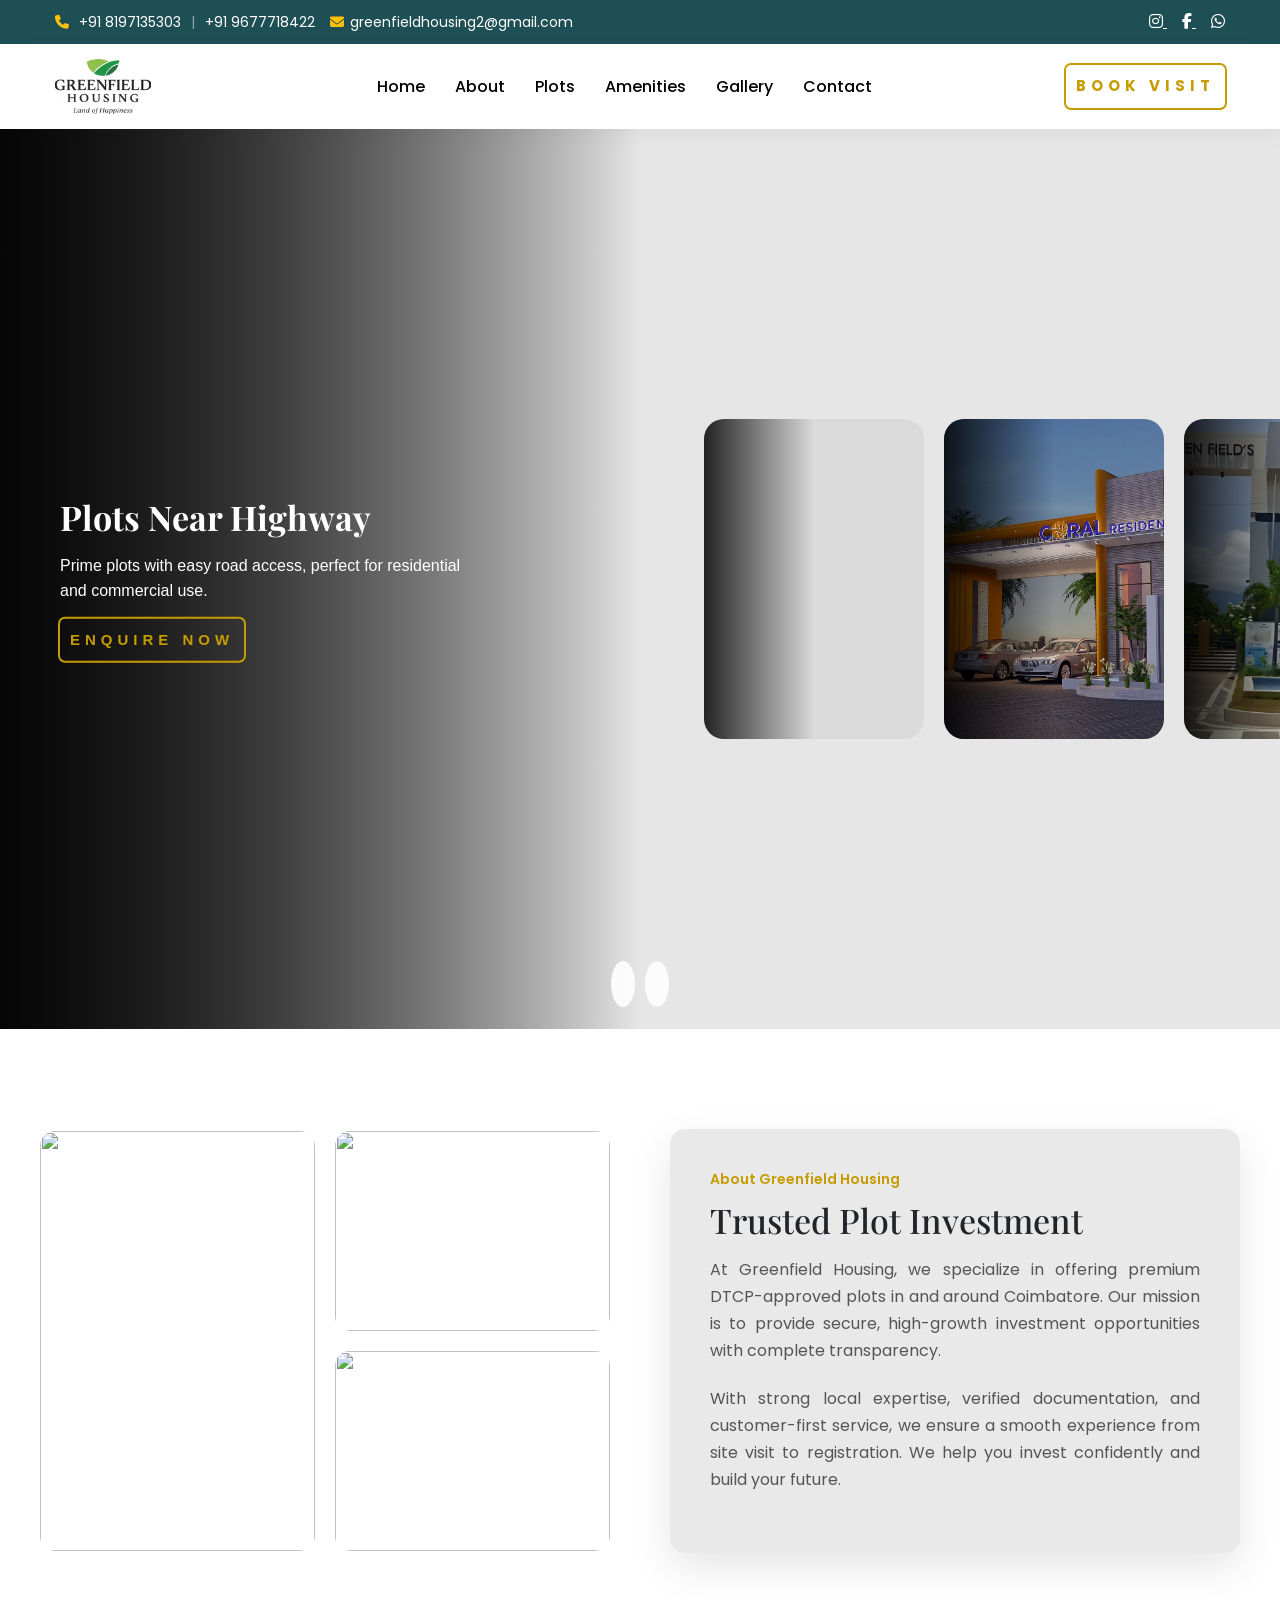
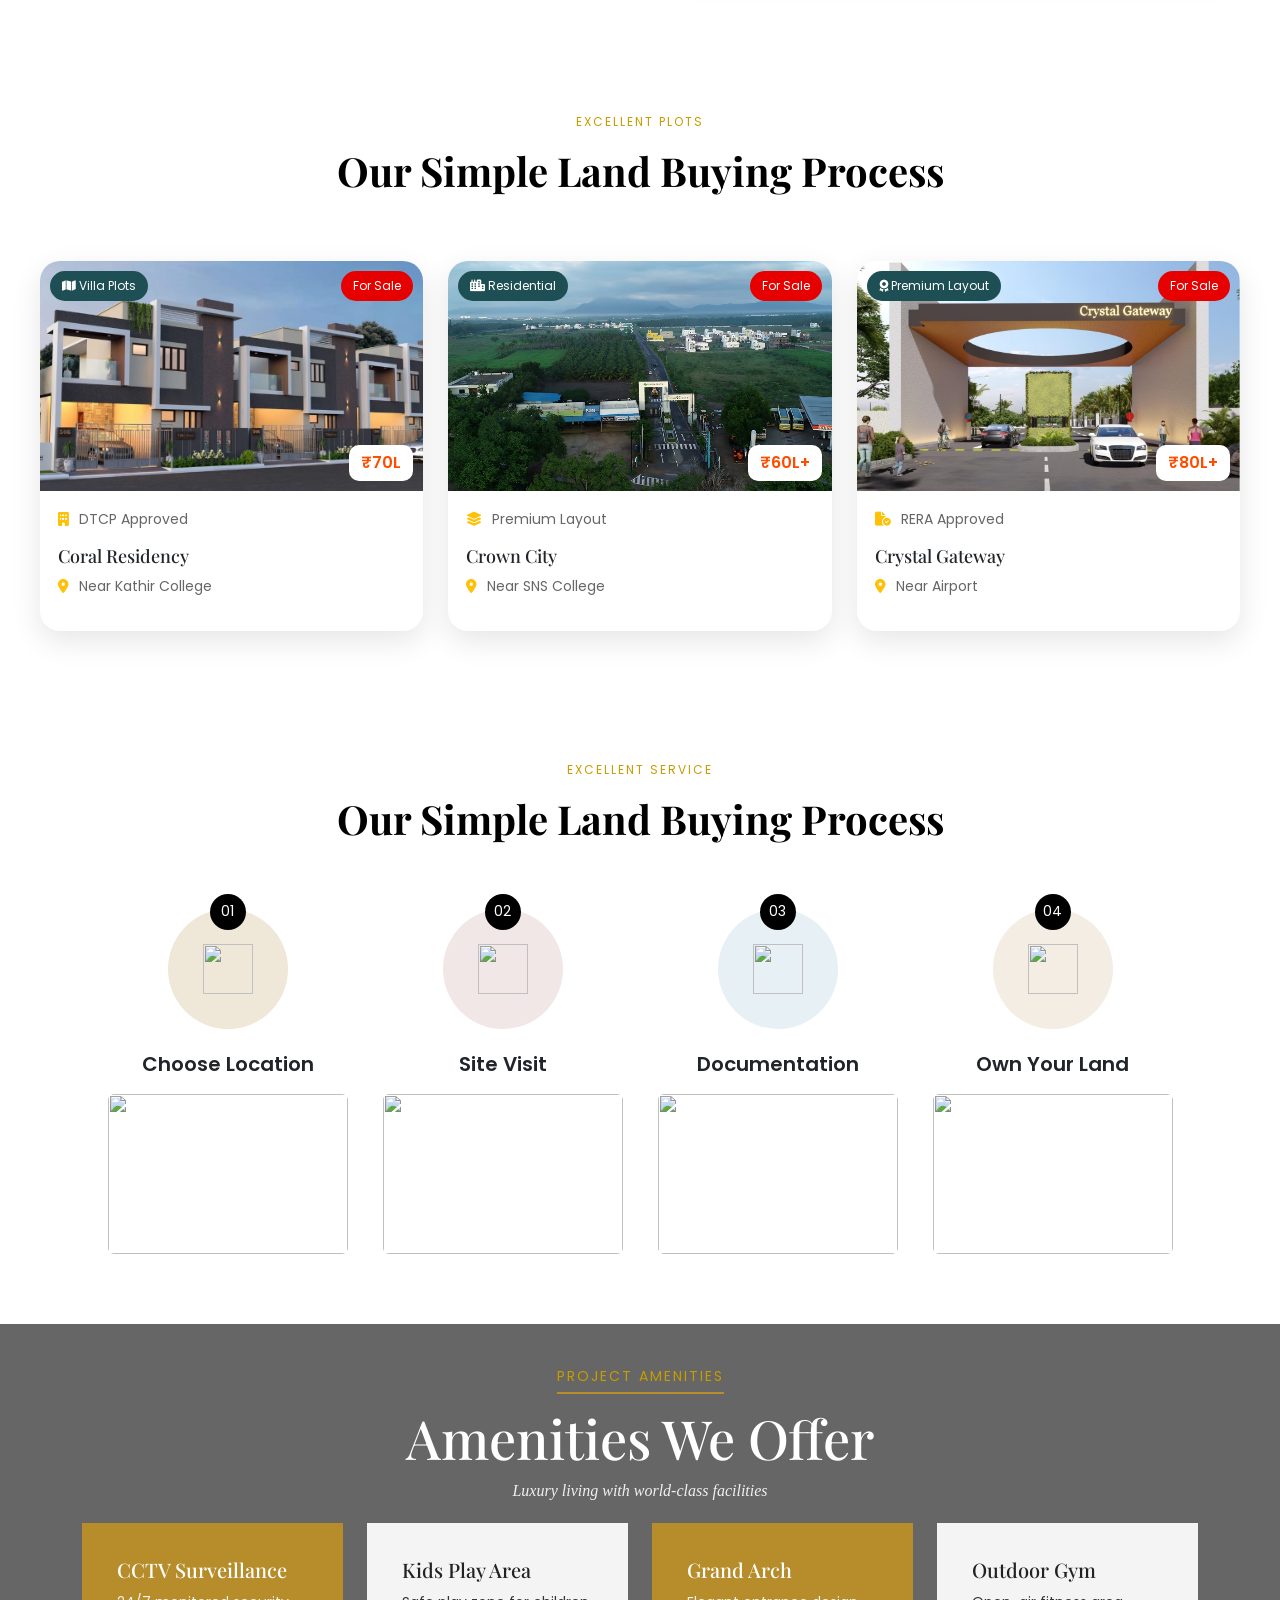
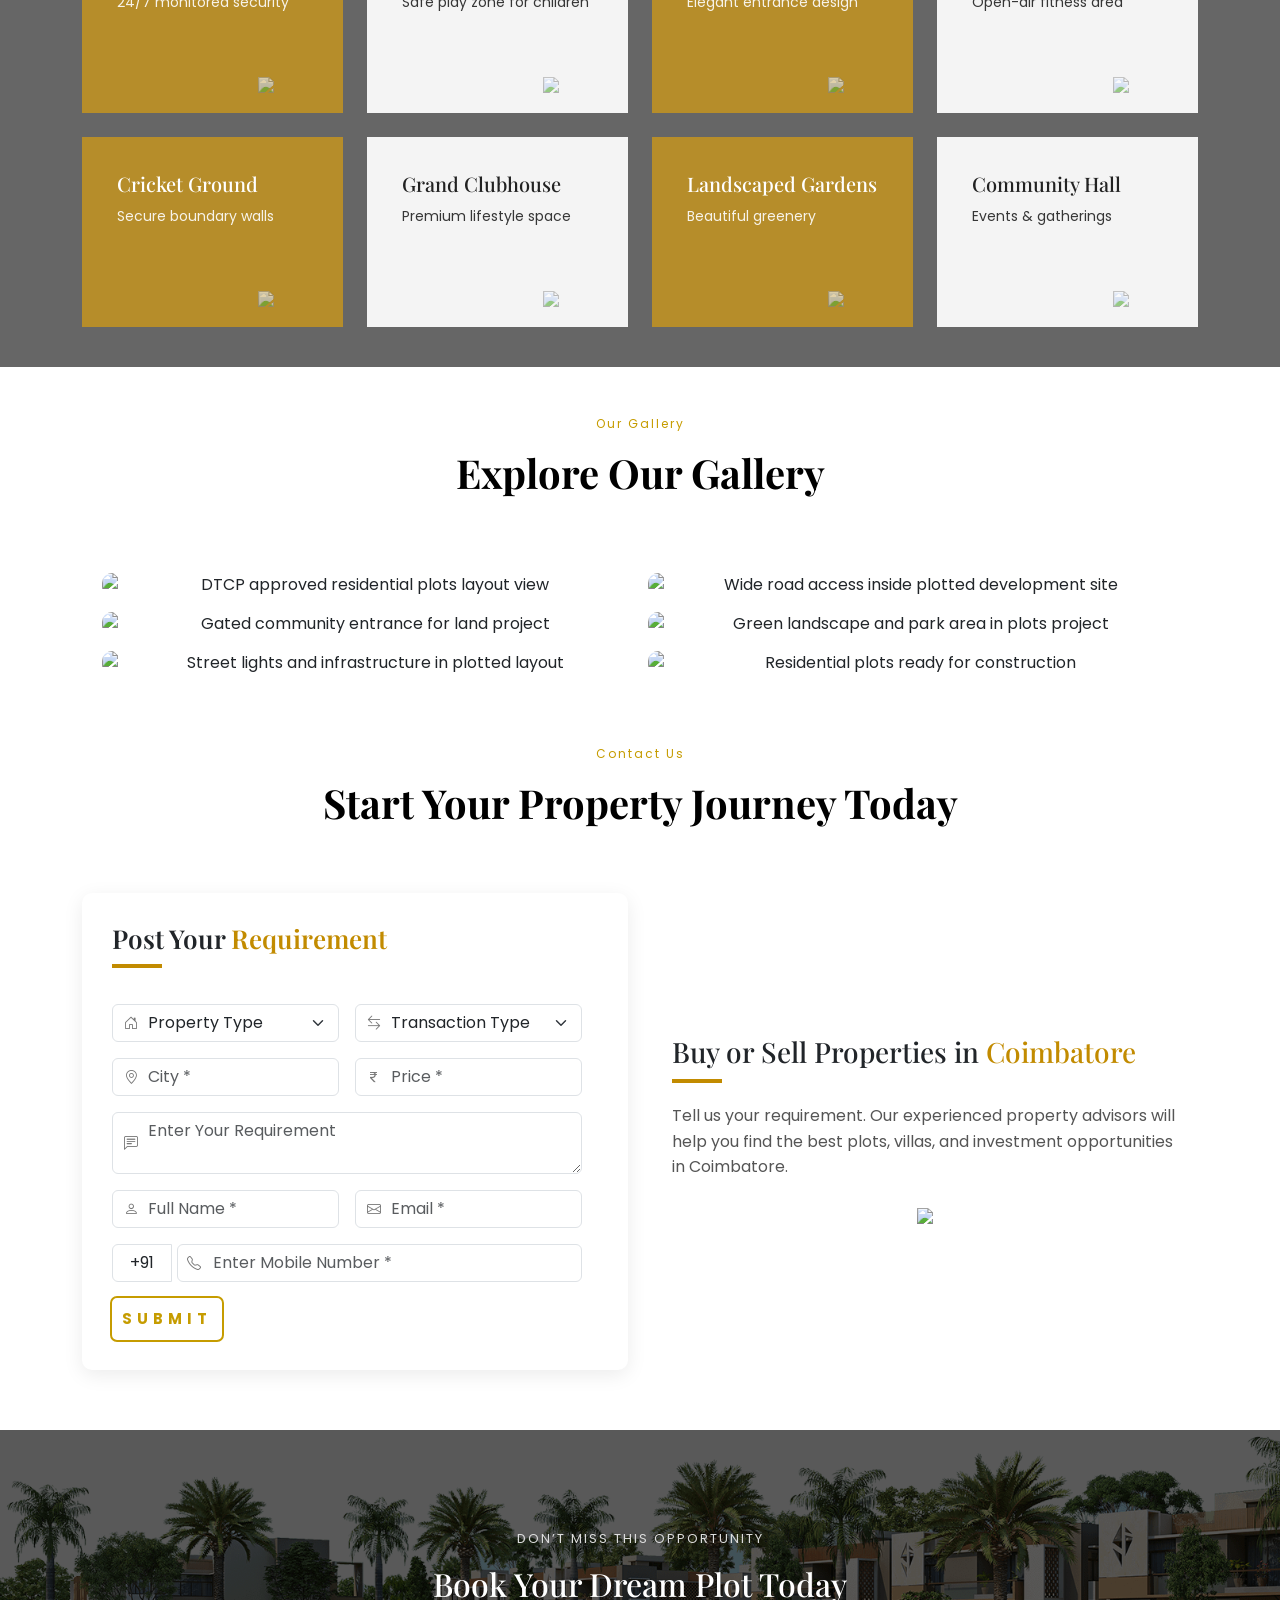
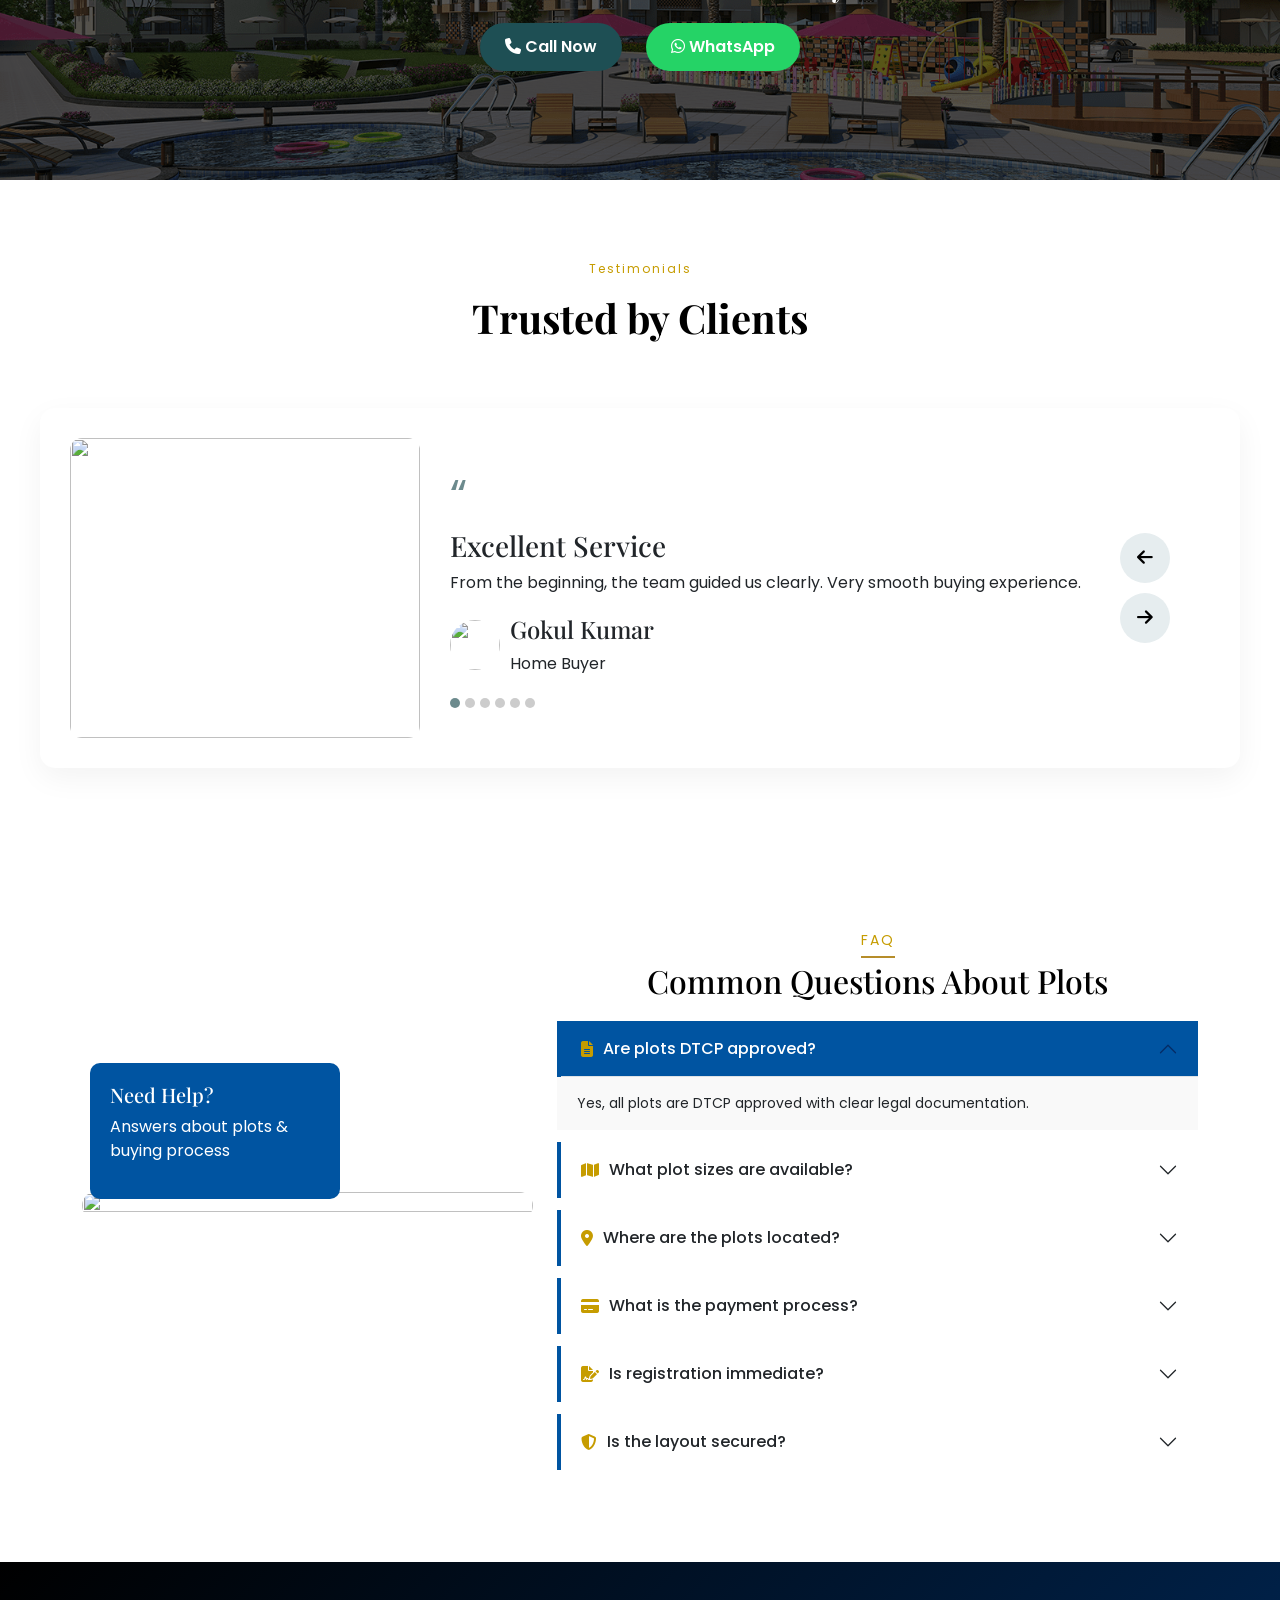
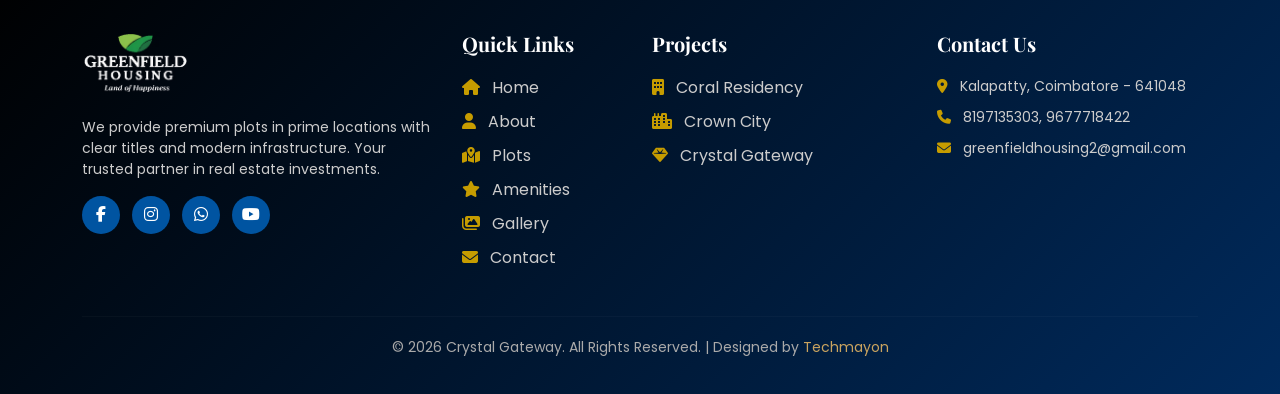
==== index.html @ adaa7636 "ss" ====
<!DOCTYPE html>
<html lang="en">
<head>
<meta charset="UTF-8">
<meta name="viewport" content="width=device-width, initial-scale=1.0">

<title>Greenfield Housing</title>

<!-- BOOTSTRAP -->
<link href="https://cdn.jsdelivr.net/npm/bootstrap@5.3.3/dist/css/bootstrap.min.css" rel="stylesheet">

<!-- FONT AWESOME -->
<link href="https://cdnjs.cloudflare.com/ajax/libs/font-awesome/6.5.0/css/all.min.css" rel="stylesheet">

<!-- GOOGLE FONTS -->
<link href="https://fonts.googleapis.com/css2?family=Poppins:wght@300;400;600&display=swap" rel="stylesheet">
<link href="https://fonts.googleapis.com/css2?family=Playfair+Display:wght@400;500;600;700&display=swap" rel="stylesheet">

<!-- OWL CAROUSEL -->
<link href="https://cdnjs.cloudflare.com/ajax/libs/OwlCarousel2/2.3.4/assets/owl.carousel.min.css" rel="stylesheet">
<link href="https://cdnjs.cloudflare.com/ajax/libs/OwlCarousel2/2.3.4/assets/owl.theme.default.min.css" rel="stylesheet">

<!-- AOS -->
<link href="https://cdnjs.cloudflare.com/ajax/libs/aos/2.3.4/aos.css" rel="stylesheet">

<link rel="stylesheet" href="css/style.css">
<link rel="stylesheet" href="https://cdn.jsdelivr.net/npm/bootstrap-icons@1.11.3/font/bootstrap-icons.css">


</head>

<body>
  <!-- PRELOADER -->
<div id="preloader">
  <div class="loader-wrapper">

    <div class="loader-logo">
      <span><img src="./images/logo-2.png"> </span>
    </div>

    <div class="loader-line"></div>

    <p class="loading-text">Loading Experience...</p>

  </div>
</div>

<!-- TOP BAR -->
<div class="top-bar">
  <div class="container">

    <div class="top-left">

      <!-- PHONE -->
      <div class="phone-group">
        <i class="fa fa-phone"></i>
        <a href="tel:+918197135303">+91 8197135303</a>
        <span class="divider">|</span>
        <a href="tel:+919677718422">+91 9677718422</a>
      </div>

      <!-- EMAIL -->
      <a href="mailto:greenfieldhousing2@gmail.com">
        <i class="fa fa-envelope"></i> greenfieldhousing2@gmail.com
      </a>

    </div>

    <div class="top-right">
      <a href="https://www.instagram.com/prasanthrealtorcbe" target="_blank">
        <i class="fab fa-instagram"></i>
      </a>

      <a href="https://www.facebook.com/share/1FKBu92VYJ/" target="_blank">
        <i class="fab fa-facebook-f"></i>
      </a>

 <a href="https://wa.me/918197135303?text=Hi%20Greenfield%20Housing,%20I%20am%20interested%20in%20your%20plots.%20Please%20share%20more%20details." target="_blank">
  <i class="fab fa-whatsapp"></i>
</a>
    </div>

  </div>
</div>

<!-- NAVBAR -->
<nav class="custom-navbar">
  <div class="nav-wrapper">

    <img src="./images/logo.png" class="logo">

    <ul class="nav-menu">
      <li><a href="#new">Home</a></li>
      <li><a href="#about">About</a></li>
      <li><a href="#plots">Plots</a></li>
      <li><a href="#amenities">Amenities</a></li>
      <li><a href="#gallery">Gallery</a></li>
      <li><a href="#contact">Contact</a></li>
    </ul>

    <a href="#" class="button" id="openForm">Book Visit</a>

    <div class="menu-toggle">
      <i class="fa fa-bars"></i>
    </div>

  </div>
</nav>

<!-- POPUP -->
<div class="popup-form" id="popupForm">

  <div class="form-box">

    <!-- CLOSE -->
    <span class="popup-close" id="popupClose">
      <i class="fa-solid fa-xmark"></i>
    </span>

    <h2>Book Site Visit</h2>

    <form id="visitForm">

      <!-- NAME -->
      <div class="input-group">
        <i class="fa-solid fa-user"></i>
        <input type="text" placeholder="Your Name" required>
      </div>

      <!-- PHONE -->
      <div class="input-group">
        <i class="fa-solid fa-phone"></i>
        <input type="tel" placeholder="Phone Number" required>
      </div>

      <!-- DATE -->
      <div class="input-group">
        <i class="fa-solid fa-calendar-days"></i>
        <input type="date" required>
      </div>

      <!-- PROPERTY -->
      <div class="input-group">
        <i class="fa-solid fa-house"></i>
        <select required>
          <option value="">Select Property</option>
          <option>Coral Residency</option>
          <option>Crown City</option>
          <option>Crystal Gateway</option>
        </select>
      </div>

      <!-- MESSAGE -->
      <div class="input-group">
        <i class="fa-solid fa-message"></i>
        <textarea placeholder="Message"></textarea>
      </div>

      <button type="submit">Submit</button>

    </form>

  </div>

</div>





    <div id="new">

        <div class="plot-main">
          <ul class="plot-slider">
        
            <li class="plot-item" style="background-image: url('https://img.freepik.com/free-photo/aerial-view-rural-landscape-crops-field_23-2148346099.jpg?t=st=1774430512~exp=1774434112~hmac=799fd93ecb0332b1b24bc41453e8ab217762493e308951813b8cb13ea31f80ba&w=2000')">
              <div class="plot-content">
                <h2 class="plot-title">Premium DTCP Approved Plots</h2>
                <p class="plot-desc">Invest in high-growth locations with clear titles and immediate registration.</p>
            <button class="button" onclick="openWhatsApp()">
  Book Site Visit
</button>              </div>
            </li>


        
            <li class="plot-item" style="background-image: url('https://static.wixstatic.com/media/60b717_e3458c6e980748a88ced46d2c367e603~mv2.jpg/v1/fill/w_1901,h_1043,al_c,q_90,usm_0.66_1.00_0.01,enc_avif,quality_auto/60b717_e3458c6e980748a88ced46d2c367e603~mv2.jpg')">
              <div class="plot-content">
                <h2 class="plot-title">Plots Near Highway</h2>
                <p class="plot-desc">Prime plots with easy road access, perfect for residential and commercial use.</p>
                <button class="button" onclick="openWhatsApp()">Enquire Now</button>
              </div>
            </li>
        
            <li class="plot-item" style="background-image: url('https://img.freepik.com/premium-photo/public-thai-forest-temple_33745-719.jpg?w=2000')">
              <div class="plot-content">
                <h2 class="plot-title">Gated Community Layout</h2>
                <p class="plot-desc">Secure plots with street lights, drainage, and wide roads.</p>
                <button class="button" onclick="openWhatsApp()">View Details</button>
              </div>
            </li>
        
            <li class="plot-item" style="background-image: url('./images/coral.avif')">
              <div class="plot-content">
                <h2 class="plot-title">Affordable EMI Options</h2>
                <p class="plot-desc">Own your land with flexible EMI plans starting from ₹4999/month.</p>
                <button class="button" onclick="openWhatsApp()">Get Offer</button>
              </div>
            </li>
        
        
            <li class="plot-item" style="background-image: url('./images/image-Picsart-AiImageEnhancer.jpeg')">
              <div class="plot-content">
                <h2 class="plot-title">Affordable EMI Options</h2>
                <p class="plot-desc">Own your land with flexible EMI plans starting from ₹4999/month.</p>
                <button class="button" onclick="openWhatsApp()">Get Offer</button>
              </div>
            </li>
        
        
        
          </ul>
        
          <div class="plot-nav">
            <ion-icon class="plot-btn-nav prev" name="arrow-back-outline"></ion-icon>
            <ion-icon class="plot-btn-nav next" name="arrow-forward-outline"></ion-icon>
          </div>
        </div>
    </div>

<section class="about-section" id="about">

  <div class="about-container">

    <!-- LEFT SIDE -->
    <div class="about-images" data-aos="fade-down">

      <img class="img-big" src="https://img.freepik.com/premium-photo/land-sale-realtors-hands-with-contract_1106493-282776.jpg" loading="lazy">

      <img class="img-small" src="https://img.freepik.com/premium-photo/modern-home-exterior-with-wooden-architecture-surrounded-by-nature-growth-generated-by-artificial-intelligence_188544-96646.jpg" loading="lazy" data-aos="zoom-in" data-aos-delay="200">

      <img class="img-small" src="https://img.freepik.com/premium-photo/land-sale-realtors-hands-with-contract_1106493-282720.jpg" loading="lazy" data-aos="zoom-in" data-aos-delay="400">



    </div>

    <!-- RIGHT SIDE -->
    <div class="about-content" data-aos="fade-up">

      <div class="content-box">

        <div class="small" data-aos="fade-up">About Greenfield Housing</div>

        <h2 data-aos="fade-up" data-aos-delay="200">
          Trusted Plot Investment
        </h2>
        <p>
          At Greenfield Housing, we specialize in offering premium DTCP-approved plots in and around Coimbatore. 
          Our mission is to provide secure, high-growth investment opportunities with complete transparency.
        </p>

        <p>
          With strong local expertise, verified documentation, and customer-first service, we ensure a smooth 
          experience from site visit to registration. We help you invest confidently and build your future.
        </p>


      </div>

    </div>

  </div>

</section>

<section class="property-section" id="plots">
  <div class="small-title text-center" data-aos="fade-down">
    EXCELLENT PLOTS
  </div>

  <div class="main-title text-center" data-aos="zoom-in">
    Our Simple Land Buying Process
  </div>

  <div class="property-container">

    <!-- CARD 1 -->
    <div class="property-card"
         data-aos="zoom-in-up"
         data-aos-delay="100"
         data-title="Coral Residency"
         data-location="Kalapatty"
         data-image="./images/villa.jpeg"
         data-project="DTCP Approved">

      <div class="property-img">
        <img src="./images/villa.jpeg" loading="lazy">
        <span class="tag left"><i class="fa-solid fa-map"></i> Villa Plots</span>
        <span class="tag right">For Sale</span>
        <div class="price">₹70L</div>
      </div>

      <div class="property-content">
        <p><i class="fa-solid fa-building"></i> DTCP Approved</p>
        <h3>Coral Residency</h3>
        <p><i class="fa-solid fa-location-dot"></i> Near Kathir College</p>
      </div>
    </div>

    <!-- CARD 2 -->
    <div class="property-card"
         data-aos="flip-down"
         data-aos-delay="200"
         data-title="Crown City"
         data-location="Sathy Road"
         data-image="./images/crown.jpeg"
         data-project="Premium Layout">

      <div class="property-img">
        <img src="./images/crown.jpeg" loading="lazy">
        <span class="tag left"><i class="fa-solid fa-city"></i> Residential</span>
        <span class="tag right">For Sale</span>
        <div class="price">₹60L+</div>
      </div>

      <div class="property-content">
        <p><i class="fa-solid fa-layer-group"></i> Premium Layout</p>
        <h3>Crown City</h3>
        <p><i class="fa-solid fa-location-dot"></i> Near SNS College</p>
      </div>
    </div>

    <!-- CARD 3 -->
    <div class="property-card"
         data-aos="zoom-up"
         data-aos-delay="300"
         data-title="Crystal Gateway"
         data-location="Sulur"
         data-image="./images/crystal.jpg"
         data-project="RERA Approved">

      <div class="property-img">
        <img src="./images/crystal.jpg" loading="lazy">
        <span class="tag left"><i class="fa-solid fa-award"></i> Premium Layout</span>
        <span class="tag right">For Sale</span>
        <div class="price">₹80L+</div>
      </div>

      <div class="property-content">
        <p><i class="fa-solid fa-file-circle-check"></i> RERA Approved</p>
        <h3>Crystal Gateway</h3>
        <p><i class="fa-solid fa-location-dot"></i> Near Airport</p>
      </div>
    </div>

  </div>
</section>

<!-- MODAL -->
<div class="modal" id="modal">
  <div class="modal-box">

    <span class="close">✖</span>

    <div class="modal-img">
      <img id="modalImage">
    </div>

    <div class="modal-content">
      <h3 id="modalTitle"></h3>
      <p class="modal-project" id="modalProject"></p>
      <p class="modal-location" id="modalLocation"></p>

      <div class="details-grid">
        <div class="detail-box"><i class="fa-solid fa-file-circle-check"></i> Approved</div>
        <div class="detail-box"><i class="fa-solid fa-shield-halved"></i> Clear Title</div>
        <div class="detail-box"><i class="fa-solid fa-road"></i> Road Access</div>
        <div class="detail-box"><i class="fa-solid fa-building-columns"></i> Loan Available</div>
      </div>

      <button class="enquiry-btn">
        <i class="fa-brands fa-whatsapp"></i> Enquire on WhatsApp
      </button>
    </div>

  </div>
</div>
<section class="process-section" id="process">

  <div class="small-title" data-aos="fade-down">
    EXCELLENT SERVICE
  </div>

  <div class="main-title" data-aos="zoom-in">
    Our Simple Land Buying Process
  </div>

  <div class="process-container">

    <!-- 1 -->
    <div class="process-item" data-aos="zoom-in" >
      <div class="step-number">01</div>
      <div class="icon-circle bg1">
        <img src="https://cdn-icons-png.freepik.com/256/12557/12557258.png" loading="lazy">
      </div>
      <div class="process-title">Choose Location</div>
      <div class="process-img">
        <img src="https://img.freepik.com/premium-photo/land-aerial-view_972667-20578.jpg" loading="lazy">
      </div>
    </div>

    <!-- 2 -->
    <div class="process-item" data-aos="flip-up">
      <div class="step-number">02</div>
      <div class="icon-circle bg2">
        <img src="https://cdn-icons-png.freepik.com/256/18321/18321264.png" loading="lazy">
      </div>
      <div class="process-title">Site Visit</div>
      <div class="process-img">
        <img src="https://img.freepik.com/premium-photo/landscape-architect-presenting-detailed-design-plan-clients_661047-33556.jpg" loading="lazy">
      </div>
    </div>

    <!-- 3 -->
    <div class="process-item" data-aos="zoom-up" >
      <div class="step-number">03</div>
      <div class="icon-circle bg3">
        <img src="https://cdn-icons-png.freepik.com/256/17869/17869308.png" loading="lazy">
      </div>
      <div class="process-title">Documentation</div>
      <div class="process-img">
        <img src="https://img.freepik.com/premium-photo/real-estate-agent-client-reviewing-signing-property-contract-together-with-miniature-house-model-documents-spread-out-desk-office-with-large-windows_1206300-2724.jpg" loading="lazy">
      </div>
    </div>

    <!-- 4 -->
    <div class="process-item" data-aos="flip-down" >
      <div class="step-number">04</div>
      <div class="icon-circle bg4">
        <img src="https://cdn-icons-png.freepik.com/256/12746/12746264.png" loading="lazy">
      </div>
      <div class="process-title">Own Your Land</div>
      <div class="process-img">
        <img src="https://img.freepik.com/premium-photo/family-is-sitting-grass-with-bowl-dirt_979520-96243.jpg" loading="lazy">
      </div>
    </div>

  </div>

</section>

<section class="amenities-section" id="amenities">

  <div class="container">

    <!-- CENTER TITLE -->
    <div class="section-title" data-aos="fade-up">
      <span>PROJECT AMENITIES</span>
      <h1 data-aos="fade-down">Amenities We Offer</h1>
      <p data-aos="fade-up">Luxury living with world-class facilities</p>
    </div>

    <!-- AMENITIES GRID -->
    <div class="row g-4">

      <!-- 1 -->
      <div class="col-lg-3 col-md-4 col-sm-6" data-aos="fade-up">
        <div class="amenity-card gold">
          <h5>CCTV Surveillance</h5>
          <p>24/7 monitored security</p>
          <img src="https://cdn-icons-png.freepik.com/256/5897/5897104.png" class="icon" loading="lazy">
        </div>
      </div>

      <!-- 2 -->
      <div class="col-lg-3 col-md-4 col-sm-6" data-aos="fade-down">
        <div class="amenity-card light">
          <h5>Kids Play Area</h5>
          <p>Safe play zone for children</p>
          <img src="https://cdn-icons-png.freepik.com/256/16859/16859981.png" class="icon" loading="lazy">
        </div>
      </div>

      <!-- 3 -->
      <div class="col-lg-3 col-md-4 col-sm-6" data-aos="fade-up">
        <div class="amenity-card gold">
          <h5>Grand Arch</h5>
          <p>Elegant entrance design</p>
          <img src="https://cdn-icons-png.freepik.com/256/18030/18030851.png" class="icon" loading="lazy">
        </div>
      </div>

      <!-- 4 -->
      <div class="col-lg-3 col-md-4 col-sm-6" data-aos="fade-down">
        <div class="amenity-card light">
          <h5>Outdoor Gym</h5>
          <p>Open-air fitness area</p>
          <img src="https://cdn-icons-png.freepik.com/256/7118/7118154.png" class="icon" loading="lazy">
        </div>
      </div>

      <!-- 5 -->
      <div class="col-lg-3 col-md-4 col-sm-6" data-aos="fade-up">
        <div class="amenity-card gold">
          <h5>Cricket Ground</h5>
          <p>Secure boundary walls</p>
          <img src="https://cdn-icons-png.freepik.com/256/17559/17559322.png" class="icon" loading="lazy">
        </div>
      </div>

      <!-- 6 -->
      <div class="col-lg-3 col-md-4 col-sm-6" data-aos="fade-down">
        <div class="amenity-card light">
          <h5>Grand Clubhouse</h5>
          <p>Premium lifestyle space</p>
          <img src="https://cdn-icons-png.freepik.com/256/3715/3715622.png" class="icon" loading="lazy">
        </div>
      </div>

      <!-- 7 -->
      <div class="col-lg-3 col-md-4 col-sm-6" data-aos="fade-up">
        <div class="amenity-card gold">
          <h5>Landscaped Gardens</h5>
          <p>Beautiful greenery</p>
          <img src="https://cdn-icons-png.freepik.com/256/4128/4128114.png" class="icon" loading="lazy">
        </div>
      </div>

      <!-- 8 -->
      <div class="col-lg-3 col-md-4 col-sm-6" data-aos="fade-down">
        <div class="amenity-card light">
          <h5>Community Hall</h5>
          <p>Events & gatherings</p>
          <img src="https://cdn-icons-png.freepik.com/256/8904/8904640.png" class="icon" loading="lazy">
        </div>
      </div>

    </div>

  </div>
</section>

<div class="container" id="gallery">

  <!-- CENTER TITLE -->
  <div class="small-title text-center mt-5" data-aos="fade-down">
    Our Gallery
  </div>

  <div class="main-title text-center" data-aos="zoom-in">
    Explore Our Gallery
  </div>

  <section class="gallery">

    <div class="gallery-grid">

      <div class="gallery-item" data-aos="zoom-in">
        <img src="https://www.greenfieldcrystalgateway.com/img/gallery/2.jpg"
             loading="lazy"
             alt="DTCP approved residential plots layout view"
             title="Residential Plot Layout">
      </div>

      <div class="gallery-item" data-aos="flip-up">
        <img src="https://www.greenfieldcrystalgateway.com/img/gallery/3.jpg"
             loading="lazy"
             alt="Wide road access inside plotted development site"
             title="Internal Roads">
      </div>

      <div class="gallery-item" data-aos="zoom-in">
        <img src="https://www.greenfieldcrystalgateway.com/img/gallery/4.jpg"
             loading="lazy"
             alt="Gated community entrance for land project"
             title="Main Entrance">
      </div>

      <div class="gallery-item" data-aos="flip-down">
        <img src="https://www.greenfieldcrystalgateway.com/img/gallery/5.jpg"
             loading="lazy"
             alt="Green landscape and park area in plots project"
             title="Park Area">
      </div>

      <div class="gallery-item" data-aos="zoom-in">
        <img src="https://www.greenfieldcrystalgateway.com/img/gallery/6.jpg"
             loading="lazy"
             alt="Street lights and infrastructure in plotted layout"
             title="Street Lights">
      </div>

      <div class="gallery-item" data-aos="flip-down">
        <img src="https://www.greenfieldcrystalgateway.com/img/gallery/7.jpg"
             loading="lazy"
             alt="Residential plots ready for construction"
             title="Ready Plots">
      </div>

    </div>

  </section>

</div>

<section class="req-section" id="myForm">
<div class="container" id="contact">
  
  <div class="small-title text-center" data-aos="fade-down">
    Contact Us
  </div>

  <div class="main-title text-center" data-aos="zoom-in">
    Start Your Property Journey Today
  </div>

  <div class="row g-4 align-items-center">

    <!-- LEFT FORM -->
    <div class="col-lg-6" data-aos="zoom-in">
      <div class="req-form">

        <h2 class="req-title" data-aos="fade-up">
          Post Your <span>Requirement</span>
        </h2>

        <div class="req-line" data-aos="zoom-in"></div>

        <form id="reqForm" action="https://formsubmit.co/abianu632@gmail.com" method="POST" onsubmit="showSuccess()">

          <input type="hidden" name="_subject" value="New Property Requirement!">
          <input type="hidden" name="_captcha" value="false">
          <input type="hidden" name="_next" value="thankyou.html">

          <div class="row g-3">
<div class="row g-3">

  <!-- Property Type -->
  <div class="col-md-6">
    <div class="pd-input-box">
      <i class="pd-icon bi bi-house-door"></i>
      <select name="property_type" class="form-select pd-input">
        <option>Property Type</option>
        <option>Apartment</option>
        <option>Villa</option>
        <option>Plot</option>
      </select>
    </div>
  </div>

  <!-- Transaction -->
  <div class="col-md-6">
    <div class="pd-input-box">
      <i class="pd-icon bi bi-arrow-left-right"></i>
      <select name="transaction_type" class="form-select pd-input">
        <option>Transaction Type</option>
        <option>Buy</option>
        <option>Rent</option>
      </select>
    </div>
  </div>

  <!-- City -->
  <div class="col-md-6">
    <div class="pd-input-box">
      <i class="pd-icon bi bi-geo-alt"></i>
      <input type="text" name="city" class="form-control pd-input" placeholder="City *" required>
    </div>
  </div>

  <!-- Price -->
  <div class="col-md-6">
    <div class="pd-input-box">
      <i class="pd-icon bi bi-currency-rupee"></i>
      <input type="text" name="price" class="form-control pd-input" placeholder="Price *">
    </div>
  </div>

  <!-- Requirement -->
  <div class="col-12">
    <div class="pd-input-box">
      <i class="pd-icon bi bi-chat-left-text"></i>
      <textarea name="requirement" class="form-control pd-input" placeholder="Enter Your Requirement"></textarea>
    </div>
  </div>

  <!-- Name -->
  <div class="col-md-6">
    <div class="pd-input-box">
      <i class="pd-icon bi bi-person"></i>
      <input type="text" name="name" class="form-control pd-input" placeholder="Full Name *" required>
    </div>
  </div>

  <!-- Email -->
  <div class="col-md-6">
    <div class="pd-input-box">
      <i class="pd-icon bi bi-envelope"></i>
      <input type="email" name="email" class="form-control pd-input" placeholder="Email *" required>
    </div>
  </div>

  <!-- Mobile -->
  <div class="col-12">
    <div class="pd-mobile-box d-flex">

      <div class="form-control text-center pd-code">+91</div>

      <div class="pd-input-box w-100">
        <i class="pd-icon bi bi-telephone"></i>
        <input 
          type="tel" 
          name="mobile" 
          class="form-control pd-input" 
          placeholder="Enter Mobile Number *" 
          required
        >
      </div>

    </div>
  </div>

</div>


            <div class="col-12" data-aos="zoom-in">
              <button type="submit" class="button">
               Submit
              </button>
            </div>

          </div>
        </form>

      </div>
    </div>

    <!-- RIGHT CONTENT -->
    <div class="col-lg-6" data-aos="zoom-up">
      <div class="req-info">

        <h2 data-aos="fade-up">
          Buy or Sell Properties in <span>Coimbatore</span>
        </h2>

        <div class="req-line" data-aos="zoom-in"></div>

        <p data-aos="fade-up">
          Tell us your requirement. Our experienced property advisors will help you find 
          the best plots, villas, and investment opportunities in Coimbatore.
        </p>

        <div class="req-img text-center mt-4" data-aos="zoom-in">
          <img src="https://kingarchitect.dexignzone.com/react/demo/static/media/about.24c38060.png">
        </div>

      </div>
    </div>

  </div>

</div>
</section>


<section class="cta-section">

  <div class="cta-overlay"></div>

  <div class="cta-content" data-aos="zoom-in">

    <p data-aos="fade-down">DON’T MISS THIS OPPORTUNITY</p>

    <h2 data-aos="zoom-in-up">Book Your Dream Plot Today</h2>

    <!-- CALL -->
    <a href="tel:8197135303" class="cta-btn btn-call" data-aos="flip-up">
      <i class="fas fa-phone"></i> Call Now
    </a>

    <!-- WHATSAPP -->
    <a href="https://wa.me/918197135303" target="_blank" class="cta-btn btn-whatsapp" data-aos="flip-down">
      <i class="fab fa-whatsapp"></i> WhatsApp
    </a>

  </div>

</section>


<section class="testimonial-section">

  <div class="small-title text-center" data-aos="fade-down">
    Testimonials
  </div>

  <div class="main-title text-center" data-aos="zoom-in">
    Trusted by Clients
  </div>
  
  <div class="testimonial-card" data-aos="zoom-in">

    <!-- IMAGE -->
    <div class="testimonial-img" data-aos="zoom-in">
      <img id="testimonialImage">
    </div>

    <!-- CONTENT -->
    <div class="testimonial-content">

      <span class="quote" data-aos="fade-up">“</span>

      <h3 id="testimonialTitle" data-aos="fade-up"></h3>

      <p id="testimonialText" data-aos="fade-up"></p>

      <div class="user" data-aos="zoom-in">
        <img id="userImage">
        <div>
          <h4 id="userName"></h4>
          <span id="userRole"></span>
        </div>
      </div>

      <div class="dots" id="dots" data-aos="fade-up"></div>

    </div>

    <!-- ARROWS -->
    <div class="arrows" data-aos="zoom-in">
      <button onclick="prevSlide()" class="arrow-btn">
        <i class="fas fa-arrow-left"></i>
      </button>
      <button onclick="nextSlide()" class="arrow-btn">
        <i class="fas fa-arrow-right"></i>
      </button>
    </div>

  </div>

</section>
<section class="faq-section">
<div class="container">
<div class="row g-4 align-items-center">

<!-- LEFT IMAGE -->
<div class="col-lg-5 position-relative" data-aos="zoom-in">
  <div class="faq-image">
    <img src="https://www.greenfieldcrystalgateway.com/img/team/7.jpg" loading="lazy">

    <div class="faq-overlay" data-aos="fade-up">
      <h5>Need Help?</h5>
      <p>Answers about plots & buying process</p>
    </div>
  </div>
</div>

<!-- RIGHT FAQ -->
<div class="col-lg-7">

  <div class="section-title" data-aos="fade-down">
    <span>FAQ</span>
    <h2 style="color: black; margin-top: 10px;" data-aos="zoom-in">
      Common Questions About Plots
    </h2>
  </div>

  <div class="accordion" id="faqAccordion">

    <!-- 1 -->
    <div class="accordion-item" data-aos="fade-up">
      <button class="accordion-button" data-bs-toggle="collapse" data-bs-target="#faq1">
        <i class="fas fa-file-alt"></i> Are plots DTCP approved?
      </button>
      <div id="faq1" class="accordion-collapse collapse show" data-bs-parent="#faqAccordion">
        <div class="accordion-body">
          Yes, all plots are DTCP approved with clear legal documentation.
        </div>
      </div>
    </div>

    <!-- 2 -->
    <div class="accordion-item" data-aos="fade-up">
      <button class="accordion-button collapsed" data-bs-toggle="collapse" data-bs-target="#faq2">
        <i class="fas fa-map"></i> What plot sizes are available?
      </button>
      <div id="faq2" class="accordion-collapse collapse" data-bs-parent="#faqAccordion">
        <div class="accordion-body">
          Plot sizes range from 600 sq.ft to 2400 sq.ft.
        </div>
      </div>
    </div>

    <!-- 3 -->
    <div class="accordion-item" data-aos="fade-up">
      <button class="accordion-button collapsed" data-bs-toggle="collapse" data-bs-target="#faq3">
        <i class="fas fa-location-dot"></i> Where are the plots located?
      </button>
      <div id="faq3" class="accordion-collapse collapse" data-bs-parent="#faqAccordion">
        <div class="accordion-body">
          Our plots are in prime Coimbatore locations with good connectivity.
        </div>
      </div>
    </div>

    <!-- 4 -->
    <div class="accordion-item" data-aos="fade-up">
      <button class="accordion-button collapsed" data-bs-toggle="collapse" data-bs-target="#faq4">
        <i class="fas fa-credit-card"></i> What is the payment process?
      </button>
      <div id="faq4" class="accordion-collapse collapse" data-bs-parent="#faqAccordion">
        <div class="accordion-body">
          Booking starts with advance payment and flexible options are available.
        </div>
      </div>
    </div>

    <!-- 5 -->
    <div class="accordion-item" data-aos="fade-up">
      <button class="accordion-button collapsed" data-bs-toggle="collapse" data-bs-target="#faq5">
        <i class="fas fa-file-signature"></i> Is registration immediate?
      </button>
      <div id="faq5" class="accordion-collapse collapse" data-bs-parent="#faqAccordion">
        <div class="accordion-body">
          Yes, all plots are ready for immediate registration.
        </div>
      </div>
    </div>

    <!-- 6 -->
    <div class="accordion-item" data-aos="fade-up">
      <button class="accordion-button collapsed" data-bs-toggle="collapse" data-bs-target="#faq6">
        <i class="fas fa-shield-alt"></i> Is the layout secured?
      </button>
      <div id="faq6" class="accordion-collapse collapse" data-bs-parent="#faqAccordion">
        <div class="accordion-body">
          Yes, layouts include compound walls, roads, and street lights.
        </div>
      </div>
    </div>

  </div>

</div>

</div>
</div>
</section>


<footer class="footer-modern">

<div class="container">

<div class="row">

  <!-- ABOUT -->
  <div class="col-lg-4 col-md-6" data-aos="zoom-in">
    <div class="footer-box"> 
      <a href="#" class="footer-logo">
        <img src="./images/logo-2.png" alt="Logo" loading="lazy">
      </a>
      <p>
        We provide premium plots in prime locations with clear titles and modern infrastructure. 
        Your trusted partner in real estate investments.
      </p>

      <div class="footer-social" data-aos="fade-up">
        <a href="#"><i class="fab fa-facebook-f"></i></a>
        <a href="#"><i class="fab fa-instagram"></i></a>
        <a href="#"><i class="fab fa-whatsapp"></i></a>
        <a href="#"><i class="fab fa-youtube"></i></a>
      </div>
    </div>
  </div>
<!-- QUICK LINKS -->
<div class="col-lg-2 col-md-6" data-aos="fade-up">
  <div class="footer-box">
    <h5>Quick Links</h5>
    <ul>
      <li><a href="#new"><i class="fas fa-home"></i> Home</a></li>
      <li><a href="#about"><i class="fas fa-user"></i> About</a></li>
      <li><a href="#plots"><i class="fas fa-map-marked-alt"></i> Plots</a></li>
      <li><a href="#amenities"><i class="fas fa-star"></i> Amenities</a></li>
      <li><a href="#gallery"><i class="fas fa-images"></i> Gallery</a></li>
      <li><a href="#contact"><i class="fas fa-envelope"></i> Contact</a></li>
    </ul>
  </div>
</div>

<!-- PROJECTS -->
<div class="col-lg-3 col-md-6" data-aos="fade-up">
  <div class="footer-box">
    <h5>Projects</h5>
    <ul>
      <li><a href="#"><i class="fas fa-building"></i> Coral Residency</a></li>
      <li><a href="#"><i class="fas fa-city"></i> Crown City</a></li>
      <li><a href="#"><i class="fas fa-gem"></i> Crystal Gateway</a></li>
    </ul>
  </div>
</div>

  <!-- CONTACT -->
  <div class="col-lg-3 col-md-6" data-aos="fade-up">
    <div class="footer-box footer-contact">
      <h5>Contact Us</h5>

      <p>
        <i class="fas fa-location-dot"></i> 
        Kalapatty, Coimbatore - 641048
      </p>

      <p>
        <i class="fas fa-phone"></i> 
        <a href="tel:8197135303">8197135303</a>, 
        <a href="tel:9677718422">9677718422</a>
      </p>

      <p>
        <i class="fas fa-envelope"></i> 
        <a href="mailto:greenfieldhousing2@gmail.com">
          greenfieldhousing2@gmail.com
        </a>
      </p>

    </div>
  </div>

</div>

<hr>

<div class="footer-bottom text-center">
  <p>
    © 2026 Crystal Gateway. All Rights Reserved. | 
    Designed by 
    <a href="https://www.techmayon.com" target="_blank" style="color:#caa45f; text-decoration:none;">
      Techmayon
    </a>
  </p>
</div>

</div>
</footer>

<!-- JQUERY -->
<script src="https://code.jquery.com/jquery-3.6.0.min.js"></script>

<!-- BOOTSTRAP -->
<script src="https://cdn.jsdelivr.net/npm/bootstrap@5.3.3/dist/js/bootstrap.bundle.min.js"></script>

<!-- OWL CAROUSEL -->
<script src="https://cdnjs.cloudflare.com/ajax/libs/OwlCarousel2/2.3.4/owl.carousel.min.js"></script>

<!-- AOS -->
<script src="https://cdnjs.cloudflare.com/ajax/libs/aos/2.3.4/aos.js"></script>

<!-- IONICONS -->
<script type="module" src="https://unpkg.com/ionicons@7.1.0/dist/ionicons/ionicons.esm.js"></script>
<script nomodule src="https://unpkg.com/ionicons@7.1.0/dist/ionicons/ionicons.js"></script>
<script src="./js/script.js"></script>
<script>
AOS.init({
  duration:1000,
  once:false,
  easing:"ease-in-out"
});
</script>
<!-- JS -->
<script>

// TOGGLE MENU
document.querySelector(".menu-toggle").onclick = function(){
  document.querySelector(".nav-menu").classList.toggle("active");
}

// POPUP
const openBtn = document.getElementById("openForm");
const popup = document.getElementById("popupForm");
const closeBtns = document.getElementById("popupClose");
const form = document.getElementById("visitForm");

// OPEN
openBtn.addEventListener("click", (e)=>{
  e.preventDefault();
  popup.style.display = "flex";
});

// CLOSE BUTTON
closeBtns.addEventListener("click", ()=>{
  popup.style.display = "none";
});

// OUTSIDE CLICK CLOSE
popup.addEventListener("click", (e)=>{
  if(e.target === popup){
    popup.style.display = "none";
  }
});

// WHATSAPP SUBMIT
form.addEventListener("submit", function(e){
 

  const name = this.querySelector("input[type=text]").value;
  const phone = this.querySelector("input[type=tel]").value;
  const date = this.querySelector("input[type=date]").value;
  const property = this.querySelector("select").value;
  const message = this.querySelector("textarea").value;

  let msg = `Hi, I want to book a site visit.

Name: ${name}
Phone: ${phone}
Date: ${date}
Property: ${property}
Message: ${message}`;

  let url = "https://wa.me/918197135303?text=" + encodeURIComponent(msg);

  window.open(url, "_blank");

  popup.style.display = "none";
  
});
document.getElementById("reqForm").addEventListener("submit", function () {

  alert("✅ Your request has been submitted successfully!");

  setTimeout(() => {
    window.location.href = "thankyou.html";
  }, 500);

});

</script>
<script>
  window.addEventListener("load", function () {
    const preloader = document.getElementById("preloader");
    preloader.classList.add("fade-out");

    setTimeout(() => {
      preloader.style.display = "none";
    }, 500);
  });
  window.addEventListener("load", () => {
  if (!localStorage.getItem("popupShown")) {
    setTimeout(() => {
      popup.style.display = "flex";
      localStorage.setItem("popupShown", "true");
    }, 10000);
  }
  setTimeout(() => {
  popup.classList.add("show");
}, 10000);
});
</script>

<script>
function openWhatsApp() {
  window.open("https://wa.me/918197135303?text=Hi%20I%20am%20interested%20in%20your%20plots.%0APlease%20share%20details.%0ALocation:%20Coimbatore", "_blank");
}
</script>
</body>
</html>
---- css/style.css ----
:root{
  --primary:#1e4f54;
  --secondary:#ffc107;
  --white:#ffffff;
}

body{
  margin:0;
  font-family:'Poppins',sans-serif;
  padding: 0%;
  overflow-x: hidden !important;
}

/* Headings (premium look) */
h1, h2, h3, h4, h5, .main-title {
  font-family: 'Playfair Display', serif;
}
/* ===== TOP BAR ===== */
.top-bar{
  background:var(--primary);
  color:#fff;
  font-size:14px;
}

.top-bar .container{
  max-width:1200px;
  margin:auto;
  display:flex;
  justify-content:space-between;
  align-items:center;
  padding:10px 15px;
}

/* LEFT */
.top-left{
  display:flex;
  gap:15px;
  align-items:center;
  flex-wrap:wrap;
}

/* PHONE GROUP */
.phone-group{
  display:flex;
  align-items:center;
  gap:10px;
}

.phone-group i{
  color:var(--secondary);
}

.phone-group a{
  color:#fff;
  text-decoration:none;
}

.phone-group a:hover{
  color:var(--secondary);
}

.divider{
  opacity:0.5;
}

/* EMAIL */
.top-left a{
  display:flex;
  align-items:center;
  gap:6px;
  color:#fff;
  text-decoration:none;
}

.top-left a i{
  color:var(--secondary);
}

.top-left a:hover{
  color:var(--secondary);
}

/* RIGHT */
.top-right a{
  color:#fff;
  margin-left:15px;
  font-size:16px;
  transition:0.3s;
}

.top-right a:hover{
  color:var(--secondary);
}

/* ===== NAVBAR ===== */
.custom-navbar{
  width:100%;
  background:#fff;
  padding:18px 0;
  box-shadow:0 5px 20px rgba(0,0,0,0.05);
}

.nav-wrapper{
  max-width:1200px;
  margin:auto;
  display:flex;
  align-items:center;
  justify-content:space-between;
  padding:0 15px;
}

/* LOGO */
.logo{
  height:60px;
}

/* FIX NAV POSITION */
.custom-navbar{
  position:relative;
}

/* MOBILE MENU FIX */
@media(max-width:768px){

  .nav-menu{
    position:absolute;
    top:100%;
    left:0;
    width:100%;
    background:#fff;
    flex-direction:column;
    padding:20px;
    display:none;
    gap:15px;
    box-shadow:0 10px 25px rgba(0,0,0,0.1);
    z-index:999;
  }

  .nav-menu.active{
    display:flex;
  }

  .menu-toggle{
    display:block;
    z-index:1000;
  }
}
/* MENU */
.nav-menu{
  list-style:none;
  display:flex;
  gap:35px;
  margin:0;
}

.nav-menu li a{
  text-decoration:none;
  color:#000;
  font-weight:500;
  position:relative;
}

/* UNDERLINE */
.nav-menu li a::after{
  content:"";
  position:absolute;
  width:0;
  height:2px;
  background:var(--secondary);
  left:0;
  bottom:-5px;
  transition:0.3s;
}

.nav-menu li a:hover::after,
.nav-menu li a.active::after{
  width:100%;
}

/* BUTTON */
.visit-btn{
  background:var(--secondary);
  padding:10px 22px;
  border-radius:30px;
  font-weight:600;
  color:#000;
  text-decoration:none;
}

/* MOBILE */
.menu-toggle{
  display:none;
  font-size:22px;
  cursor:pointer;
}

@media(max-width:768px){

  .top-bar .container{
    flex-direction:column;
    align-items:flex-start;
    gap:8px;
  }

  .nav-menu{
    position:absolute;
    top:100%;
    left:0;
    width:100%;
    background:#fff;
    flex-direction:column;
    padding:20px;
    display:none;
    gap:15px;
  }

  .nav-menu.active{
    display:flex;
  }

  .menu-toggle{
    display:block;
  }

  .nav-right{
    display:none;
  }
}






#new{
  height:100vh;
  display:grid;
  place-items:center;
  overflow:hidden;
  font-family:Arial, sans-serif;
}

/* TABLET */
@media(max-width:992px){
  #new{
    height:60vh; /* reduce height */

  }
}

/* MAIN WRAPPER */
.plot-main {
  position: relative;
  width: 100%;
  height: 100%;
  overflow: hidden;
}

/* SLIDER */
.plot-slider {
  list-style: none;
}

/* ITEMS */
.plot-item {
  width: 220px;
  height: 320px;
  position: absolute;
  top: 50%;
  transform: translateY(-50%);
  background-position: center;
  background-size: cover;
  border-radius: 20px;
  transition: all 0.6s ease;
  overflow: hidden; /* important for overlay */
}

.plot-item::before {
  content: "";
  position: absolute;
  inset: 0;
  background: linear-gradient(
    to right,
    rgba(0,0,0,0.85) 0%,

    rgba(0,0,0,0.05) 50%
  );
  z-index: 1;
}

/* ACTIVE */
.plot-item:nth-child(1),
.plot-item:nth-child(2) {
  left: 0;
  top: 0;
  width: 100%;
  height: 100%;
  transform: none;
  border-radius: 0;
}

.plot-item:nth-child(3) { left: 55%; }
.plot-item:nth-child(4) { left: calc(55% + 240px); }
.plot-item:nth-child(5) { left: calc(55% + 480px); }
.plot-item:nth-child(6) { left: calc(55% + 720px); opacity: 0; }

/* CONTENT */
.plot-content {
  position: absolute;
  top: 50%;
  left: 60px;
  transform: translateY(-50%);
  color: white;
  max-width: 420px;
  display: none;
  z-index: 2; /* ABOVE overlay */
}

.plot-item:nth-child(2) .plot-content {
  display: block;
}

.plot-title {
  font-size: 34px;
  font-weight: bold;
}

.plot-desc {
  margin: 15px 0;
  line-height: 1.6;
}

.plot-btn {
  padding: 10px 20px;
  border: none;
  background: #00c853;
  color: white;
  cursor: pointer;
  border-radius: 5px;
}

/* NAV */
.plot-nav {
  position: absolute;
  bottom: 30px;
  left: 50%;
  transform: translateX(-50%);
  z-index: 3;
}

.plot-btn-nav {
  background: rgba(255,255,255,0.9);
  padding: 12px;
  border-radius: 50%;
  margin: 5px;
  cursor: pointer;
  font-size: 20px;
}

/* MEDIA */
@media (max-width: 768px) {
  .plot-item {
    width: 150px;
    height: 220px;
  }

  .plot-item:nth-child(3) { left: 65%; }
  .plot-item:nth-child(4) { left: calc(65% + 170px); }

  .plot-content {
    left: 20px;
    max-width: 250px;
  }

  .plot-title { font-size: 22px; }
  .plot-desc { font-size: 13px; }
}

@media (max-width: 600px) {
  .plot-item {
    width: 110px;
    height: 180px;
  }

  .plot-item:nth-child(3) { left: 70%; }
  .plot-item:nth-child(4),
  .plot-item:nth-child(5),
  .plot-item:nth-child(6) { display: none; }

  .plot-title { font-size: 18px; }
  .plot-desc { font-size: 12px; }
}







/* SECTION */
.about-section{
  padding:100px 20px;
}

/* CONTAINER */
.about-container{
  max-width:1200px;
  margin:auto;
  display:grid;
  grid-template-columns: 1fr 1fr;
  gap:60px;
  align-items:center;
}

/* LEFT IMAGES */
.about-images{
  display:grid;
  grid-template-columns:1fr 1fr;
  gap:20px;
  position:relative;
}

/* IMAGE STYLE */
.about-images img{
  width:100%;
  border-radius:15px;
  object-fit:cover;
}

/* BIG IMAGE */
.img-big{
  grid-row:span 2;
  height:420px;
}

/* SMALL IMAGES */
.img-small{
  height:200px;
}

/* BOTTOM CARD */
.location-card{
  position:absolute;
  bottom:-40px;
  left:20px;
  background:#1e4f54;
  color:#fff;
  padding:20px;
  border-radius:12px;
  width:250px;
  box-shadow:0 10px 25px rgba(0,0,0,0.2);
}

.location-card h4{
  margin-bottom:5px;
}

/* RIGHT CONTENT */
.about-content{
  position:relative;
}

/* FLOAT CARD */
.content-box {
  background: #e9e9e9;
  padding: 40px;
  border-radius: 15px;
  box-shadow: 0 15px 40px rgba(0,0,0,0.1);

  /* TEXT FIX */
  text-align: justify;
  text-justify: inter-word;
  hyphens: auto;
  -webkit-hyphens: auto;
  -ms-hyphens: auto;
}
/* SMALL TITLE */
.small{
  font-size:14px;
    color: rgb(198, 156, 0);
  margin-bottom:10px;
  font-weight:600;
}

/* MAIN TITLE */
.content-box h2{
  font-size:34px;
  margin-bottom:15px;
}

/* TEXT */
.content-box p{
  color:#555;
  line-height:1.7;
  margin-bottom:20px;
}

/* BUTTON */
.btn{
  display:inline-block;
  background:#1e4f54;
  color:#fff;
  padding:12px 25px;
  border-radius:8px;
  text-decoration:none;
  font-size:14px;
  transition:0.3s;
}

.btn:hover{
  background:#163c40;
}

/* RESPONSIVE */
@media(max-width:992px){
  .about-container{
    grid-template-columns:1fr;
  }



  .location-card{
    position:static;
    margin-top:15px;
  }
}

@media(max-width:600px){

  .img-big{
    height:300px;
  }

  .img-small{
    height:150px;
  }

  .content-box h2{
    font-size:22px;
  }
  .about-images{
    grid-template-columns: 1fr;
  }
}


/* ===== SECTION ===== */
.property-section{
  padding:60px 20px;
}

.property-container{
  max-width:1200px;
  margin:auto;
  display:grid;
  grid-template-columns:repeat(3,1fr);
  gap:25px;
}

/* ===== CARD ===== */
.property-card{
  background:#fff;
  border-radius:20px;
  overflow:hidden;
  box-shadow:0 10px 30px rgba(0,0,0,0.1);
  transition:0.4s;
  cursor:pointer;
}

.property-card:hover{
  transform:translateY(-8px);
}

/* IMAGE */
.property-img{
  position:relative;
  height:230px;
}

.property-img img{
  width:100%;
  height:100%;
  object-fit:cover;
}

/* TAG */
.tag{
  position:absolute;
  top:10px;
  padding:6px 12px;
  font-size:12px;
  color:#fff;
  border-radius:20px;
}

.left{
  left:10px;
  background:#1e4f54;
}

.right{
  right:10px;
  background:#e60000;
}

/* PRICE */
.price{
  position:absolute;
  bottom:10px;
  right:10px;
  background:#fff;
  padding:6px 12px;
  border-radius:10px;
  font-weight:600;
  color:#ff4d00;
}

/* CONTENT */
.property-content{
  padding:18px;
}

.property-content h3{
  margin:8px 0;
  font-size:18px;
}

.property-content p{
  font-size:14px;
  color:#666;
}

.property-content i{
  color:#ffc107;
  margin-right:6px;
}

/* ===== MODAL ===== */
.modal{
  position:fixed;
  top:0;left:0;
  width:100%;height:100%;
  background:rgba(0,0,0,0.7);
  display:none;
  justify-content:center;
  align-items:center;
  z-index:999;
}

.modal-box{
  width:95%;
  max-width:500px;
  background:#fff;
  border-radius:16px;
  overflow:hidden;
  position:relative;
  animation:zoomIn 0.3s ease;
}

@keyframes zoomIn{
  from{transform:scale(0.8);opacity:0;}
  to{transform:scale(1);opacity:1;}
}

.close{
  position:absolute;
  top:10px;
  right:10px;
  background:#000;
  color:#fff;
  width:30px;height:30px;
  border-radius:50%;
  display:flex;
  align-items:center;
  justify-content:center;
  cursor:pointer;
}

/* MODAL IMAGE */
.modal-img img{
  width:100%;
  height:220px;
  object-fit:cover;
}

/* MODAL CONTENT */
.modal-content{
  padding:20px;
}

.modal-project{
  color:#ffc107;
  margin-bottom:5px;
  font-weight:600;
}

.modal-location{
  color:#666;
}

/* DETAILS */
.details-grid{
  display:grid;
  grid-template-columns:1fr 1fr;
  gap:10px;
  margin-top:10px;
}

.detail-box{
  background:#f1f1f1;
  padding:10px;
  border-radius:8px;
  font-size:13px;
}

.detail-box i{
  color:#ffc107;
}

/* BUTTON */
.enquiry-btn{
  margin-top:15px;
  width:100%;
  padding:12px;
  border:none;
  background:#25D366;
  color:#fff;
  border-radius:8px;
  cursor:pointer;
  font-weight:600;
}

/* ===== RESPONSIVE ===== */
@media(max-width:992px){
  .property-container{
    grid-template-columns:repeat(2,1fr);
  }
}

@media(max-width:768px){
  .property-container{
    grid-template-columns:1fr;
  }

  .details-grid{
    grid-template-columns:1fr;
  }

  .property-img{height:180px;}
  .modal-img img{height:180px;}
  .main-title{
    font-size: 25px !important;
  }
  .about-section{
    padding: 20px !important;
  }
  .section-title h1{
    font-size: 30px !important;
  }
}
/* PRELOADER */
#preloader {
  position: fixed;
  width: 100%;
  height: 100%;
  background: #0f172a;
  top: 0;
  left: 0;
  z-index: 99999;
  display: flex;
  align-items: center;
  justify-content: center;
}

/* WRAPPER */
.loader-wrapper {
  text-align: center;
}

/* LOGO CIRCLE */
.loader-logo {
  width: 90px;
  height: 90px;
  border: 2px solid #caa45f;
  border-radius: 50%;
  display: flex;
  align-items: center;
  justify-content: center;
  margin: auto;
  animation: pulse 1.5s infinite;
  overflow: hidden;
}

/* LOGO IMAGE FIX */
.loader-logo img {
  width: 60%;
  height: auto;
  object-fit: contain;
}

/* LOADING LINE */
.loader-line {
  width: 200px;
  height: 3px;
  background: #1e293b;
  margin: 20px auto;
  position: relative;
  overflow: hidden;
  border-radius: 5px;
}

.loader-line::before {
  content: "";
  position: absolute;
  width: 50%;
  height: 100%;
  background: #caa45f;
  animation: loading 1.2s infinite;
}

/* TEXT */
.loading-text {
  color: #ccc;
  font-size: 13px;
  letter-spacing: 2px;
}

/* ANIMATIONS */
@keyframes loading {
  0% { left: -50%; }
  100% { left: 100%; }
}

@keyframes pulse {
  0% { transform: scale(1); opacity: 1; }
  50% { transform: scale(1.08); opacity: 0.7; }
  100% { transform: scale(1); opacity: 1; }
}




/* SECTION */
.process-section{
  padding:70px 20px;
  text-align:center;
}

.small-title{
  font-size:12px;
  letter-spacing:2px;
    color: rgb(198, 156, 0);
  margin-bottom:10px;
}

.main-title{
  font-size:40px;
  font-weight:700;
  color:#000;
  margin-bottom:60px;
}

/* GRID */
.process-container{
  display:flex;
  justify-content:center;
  gap:35px;
  flex-wrap:wrap;
}

/* ITEM */
.process-item{
  width:240px;
  position:relative;
}

/* STEP NUMBER */
.step-number{
  position:absolute;
  top:-15px;
  left:50%;
  transform:translateX(-50%);
  background:#000;
  color:#fff;
  width:36px;
  height:36px;
  border-radius:50%;
  display:flex;
  align-items:center;
  justify-content:center;
  font-size:14px;
}

/* ICON */
.icon-circle{
  width:120px;
  height:120px;
  border-radius:50%;
  margin:0 auto 20px;
  display:flex;
  align-items:center;
  justify-content:center;
}

/* ✅ IMAGE ICON STYLE */
.icon-circle img{
  width:50px;
  height:50px;
  object-fit:contain;
}

/* COLORS */
.bg1{background:#efe7d7;}
.bg2{background:#f2e7e7;}
.bg3{background:#e7f0f4;}
.bg4{background:#f3ede4;}

/* TITLE */
.process-title{
  font-size:20px;
  font-weight:600;
  margin-bottom:15px;
}

/* IMAGE */
.process-img{
  width:100%;
  height:160px;
  overflow:hidden;
  border-radius:6px;
}

.process-img img{
  width:100%;
  height:100%;
  object-fit:cover;
  transition:0.4s;
}

.process-item:hover img{
  transform:scale(1.1);
}





.amenities-section{
  background:url('https://templates.hibootstrap.com/oftop/default/assets/img/apartment/apartment-bg.jpg') center/cover no-repeat;
  padding:40px 0;
  position:relative;
}

.amenities-section::before{
  content:"";
  position:absolute;
  inset:0;
  background:rgba(0,0,0,0.6);
}

.amenities-section .container{
  position:relative;
  z-index:2;
}

/* ===== TITLE CENTER ===== */

.section-title{
  text-align:center;
  color:#fff;
  margin-bottom:20px;
}

.section-title span{
  font-size:14px;
  letter-spacing:2px;
  border-bottom:2px solid #b68d2a;
  padding-bottom:6px;
}

.section-title h1{
  font-size:54px;
  margin-top:18px;
}

.section-title p{
  font-family:serif;
  font-style:italic;
  opacity:.9;
}

/* ===== TITLE CENTER ===== */

.section-titles{
  text-align:center;
  color:#000;
 
}

.section-titles span{
  font-size:14px;
  letter-spacing:2px;
  border-bottom:2px solid #b68d2a;
  /* padding-bottom:6px; */
}

.section-titles h1{
  font-size:54px;
  margin-top:18px;
}

.section-titles p{
  font-family:serif;
  font-style:italic;
  opacity:.9;
}

/* ===== CARD ===== */

.amenity-card{
  padding:35px;
  min-height:190px;
  position:relative;
  transition:.35s;
  overflow:hidden;
}

.amenity-card h5{
  font-size:20px;
  margin-bottom:10px;
}

.amenity-card p{
  font-size:14px;
  opacity:.9;
}

.gold{
  background:#b68d2a;
  color:#fff;
}

.light{
  background:#f4f4f4;
  color:#222;
}

.amenity-card .icon{
  width:65px;
  position:absolute;
  right:20px;
  bottom:20px;
  opacity:.6;
}

.amenity-card:hover{
  transform:translateY(-10px);
  box-shadow:0 18px 45px rgba(0,0,0,.35);
}


.gallery {
  padding: 10px 20px;
  text-align: center;
}


.gallery-grid {
  display: grid;
  grid-template-columns: repeat(auto-fit, minmax(350px, 1fr));
  gap: 15px;
}

.gallery-item {
  overflow: hidden;
  border-radius: 10px;
}

.gallery-item img {
  width: 100%;
  display: block;
  transition: 0.4s;
  cursor: pointer;
}

.gallery-item img:hover {
  transform: scale(1.1);
}



/* RESPONSIVE */
@media(max-width: 768px){
  .testimonial-card {
    flex-direction: column;
  }

  .testimonial-img img {
    width: 100%;
    height: 200px;
  }

  .arrows {
    right: 10px;
  }
  .gallery-grid {
  grid-template-columns: repeat(auto-fit, minmax(250px, 1fr));
  gap: 15px;
}
.about-images{
        grid-template-columns: 1fr !important ;

}
.content-box{
    padding:10px !important;
    text-align: justify;
}

}



.req-section{
  padding:60px 20px;
  background:#fff;
}

.req-form{
  background:#fff;
  padding:30px;
  border-radius:10px;
  box-shadow:0 5px 20px rgba(0,0,0,0.08);
}

.req-info{
  padding:20px;
}

.req-title{
  font-size:26px;
  font-weight:600;
}

.req-title span{
  color:#c28b00;
}

.req-line{
  width:50px;
  height:4px;
  background:#c28b00;
  margin:10px 0 20px;
}

.req-input,
.req-select,
.req-textarea{
  border-radius:6px !important;
  border:1px solid #ddd !important;
  padding:10px !important;
  font-size:14px;
}

.req-textarea{
  height:50px;
  resize:none;
}

.req-btn{
  background:#1a2b2b;
  color:#fff;
  border:none;
  padding:12px 25px;
  border-radius:6px;
  transition:0.3s;
}

.req-btn:hover{
  background:#000;
}

.req-info h2{
  font-size:28px;
}

.req-info h2 span{
  color:#c28b00;
}

.req-info p{
  color:#555;
  line-height:1.6;
}

.req-img img{
  width:100%;
  max-width:550px;
}

@media(max-width:768px){
  .req-section{
    padding:30px 15px;
  }

  .req-info{
    text-align:center;
  }
}



/* CTA SECTION */
.cta-section{
  position:relative;
  height:350px;
  background:url('../images/bg-view.png') center/cover no-repeat;
  display:flex;
  align-items:center;
  justify-content:center;
  text-align:center;
  color:#fff;
}

/* OVERLAY */
.cta-overlay{
  position:absolute;
  width:100%;
  height:100%;
  background:rgba(0,0,0,0.65);
}

/* CONTENT */
.cta-content{
  position:relative;
  z-index:2;
  max-width:600px;
  padding:20px;
}

.cta-content p{
  letter-spacing:2px;
  font-size:13px;
  color:#ddd;
}

.cta-content h2{
  font-size:32px;
  margin:10px 0;
}

.cta-content h3{
  margin-bottom:20px;
  color:#C69C00;
}

/* BUTTONS */
.cta-btn{
  display:inline-block;
  margin:10px;
  padding:12px 25px;
  border-radius:30px;
  text-decoration:none;
  font-weight:600;
  transition:0.3s;
}

.btn-call{
  background:#1e4f54;
  color:#fff;
}

.btn-whatsapp{
  background:#25D366;
  color:#fff;
}

/* HOVER */
.cta-btn:hover{
  transform:translateY(-3px);
  opacity:0.9;
}

/* ANIMATION */
.cta-content{
  animation:fadeUp 1s ease;
}

@keyframes fadeUp{
  from{
    opacity:0;
    transform:translateY(30px);
  }
  to{
    opacity:1;
    transform:translateY(0);
  }
}

/* MOBILE */
@media(max-width:768px){
  .cta-content h2{
    font-size:24px;
  }
}



/* SECTION */
.testimonial-section {
  padding: 80px 20px;
  text-align: center;
}

.subtitle {
  color: #6c8a8d;
}

.title {
  font-size: 36px;
  margin-bottom: 40px;
}

/* CARD */
.testimonial-card {
  display: flex;
  gap: 30px;
  background: #fff;
  padding: 30px;
  border-radius: 15px;
  align-items: center;
  max-width: 1200px;
  margin: auto;
  position: relative;
  box-shadow: 0 10px 30px rgba(0,0,0,0.05);
}

/* IMAGE */
.testimonial-img img {
  width: 350px;
  height: 300px;
  border-radius: 12px;
  object-fit: cover;
}

/* CONTENT */
.testimonial-content {
  text-align: left;
}

.quote {
  font-size: 45px;
  color: #6c8a8d;
}


/* USER */
.user {
  display: flex;
  align-items: center;
  margin-top: 20px;
}

.user img {
  width: 50px;
  height: 50px;
  border-radius: 50%;
  margin-right: 10px;
}

/* 🔥 ARROWS FIXED */
.arrows {
  position: absolute;
  right: 70px;
  top: 50%;
  transform: translateY(-50%);
}

.arrow-btn {
  width: 50px;
  height: 50px;
  border-radius: 50%;
  border: none;
  background: #e6edef;
  display: flex;
  align-items: center;
  justify-content: center;
  cursor: pointer;
  margin: 10px 0;
  font-size: 18px;
  transition: 0.3s;
}

.arrow-btn:hover {
  background: #6c8a8d;
  color: #fff;
  transform: scale(1.1);
}

/* DOTS */
.dots {
  margin-top: 15px;
}

.dots span {
  height: 10px;
  width: 10px;
  background: #ccc;
  display: inline-block;
  border-radius: 50%;
  margin-right: 5px;
  cursor: pointer;
}

.dots .active {
  background: #6c8a8d;
}

/* RESPONSIVE */
@media(max-width: 768px){
  .testimonial-card {
    flex-direction: column;
  }

  .testimonial-img img {
    width: 100%;
    height: 200px;
  }

  .arrows {
    right: 10px;
  }

.about-images{
        grid-template-columns: 1fr !important ;

}
.content-box{
    padding:10px !important;
    text-align: justify;
}

}



.faq-section{
  padding:80px 20px;
}

/* IMAGE */
.faq-image img{
  width:100%;
  height:100%;
  border-radius:15px;
  object-fit:cover;
}

.faq-overlay{
  position:absolute;
  bottom:20px;
  left:20px;
  background:#0054A1;
  color:#fff;
  padding:20px;
  border-radius:10px;
  max-width:250px;
}

/* TITLE */
.section-title span{
  color:#C69C00;
}


/* ACCORDION */
.accordion-item{
  border:none;
  margin-bottom:12px;
  border-radius:10px;
}

.accordion-button{
  background:#fff;
  border-left:4px solid #0054A1;
  font-weight:500;
}

.accordion-button:not(.collapsed){
  background:#0054A1;
  color:#fff;
}

.accordion-button i{
  margin-right:10px;
  color:#C69C00;
}

.accordion-body{
  background:#f9f9f9;
  font-size:14px;
}

/* HOVER */
.accordion-item:hover{
  transform:translateX(5px);
  transition:.3s;
}




/* ================= FOOTER ================= */
.footer-modern{
  background:linear-gradient(135deg,#000000,#002a5c);
  color:#fff;
  padding:70px 0 20px;
}

.footer-logo{
  display:inline-block;
  margin-bottom:25px;
}

.footer-logo img{
  height:60px;
  width:auto;

  object-fit:contain;
}

/* BOX */
.footer-box{
  margin-bottom:30px;
}

.footer-box h4,
.footer-box h5{
  margin-bottom:20px;
  font-weight:700;
}

.footer-box p{
  color:#ccc;
  font-size:14px;
}

/* LINKS */
.footer-box ul{
  list-style:none;
  padding:0;
}

.footer-box ul li{
  margin-bottom:10px;
}

.footer-box ul li a{
  color:#ccc;
  text-decoration:none;
  transition:0.3s;
}

.footer-box ul li a:hover{
  color:#C69C00;
  padding-left:5px;
}

/* SOCIAL */
.footer-social a{
  display:inline-block;
  width:38px;
  height:38px;
  background:#0054A1;
  color:#fff;
  text-align:center;
  line-height:38px;
  border-radius:50%;
  margin-right:8px;
  transition:0.3s;
}
.footer-contact a{
  color:inherit;
  text-decoration:none;
}

.footer-contact a:hover{
  color:#C69C00;
}

.footer-social a:hover{
  background:#C69C00;
  color:#000;
}

/* CONTACT */
.footer-contact p{
  font-size:14px;
  color:#ccc;
  margin-bottom:10px;
}

.footer-contact i , .footer-box li i{
  color:#C69C00;
  margin-right:8px;
}

/* BOTTOM */
.footer-bottom{
  text-align:center;
  margin-top:20px;
  font-size:14px;
  color:#aaa;
}

.footer-modern hr{
  border-color:rgba(255,255,255,0.1);
}

/* RESPONSIVE */
@media(max-width:768px){
  .footer-modern{
    text-align:left;
    padding-left: 10px;
  }

  .footer-social{
    margin-top:10px;
  }
}
/* ===== NAVBAR ===== */
.custom-navbar{
  background:#fff;
  padding:15px 0;
  box-shadow:0 5px 20px rgba(0,0,0,0.05);
}

.nav-wrapper{
  max-width:1200px;
  margin:auto;
  display:flex;
  justify-content:space-between;
  align-items:center;
  padding:0 15px;
}

.logo{
  height:55px;
}

.nav-menu{
  display:flex;
  list-style:none;
  gap:30px;
}

.nav-menu a{
  text-decoration:none;
  color:#000;
  font-weight:500;
}

.visit-btn{
  background:var(--secondary);
  padding:10px 20px;
  border-radius:30px;
  font-weight:600;
  color:#000;
  text-decoration:none;
}

.menu-toggle{
  display:none;
  font-size:22px;
  cursor:pointer;
}

/* ===== POPUP ===== */
.popup-form{
  position:fixed;
  top:0;
  left:0;
  width:100%;
  height:100%;
  background:rgba(0,0,0,0.7);
  display:none;
  justify-content:center;
  align-items:center;
  z-index:9999;
}

/* BOX */
.form-box{
  width:90%;
  max-width:420px;
  background:#fff;
  padding:25px;
  border-radius:15px;
  position:relative;
  animation:popup 0.3s ease;
}

@keyframes popup{
  from{transform:scale(0.8);opacity:0;}
  to{transform:scale(1);opacity:1;}
}

/* CLOSE */
.popup-close{
  position:absolute;
  top:12px;
  right:12px;
  width:36px;
  height:36px;
  background:#f5f5f5;
  border-radius:50%;
  display:flex;
  align-items:center;
  justify-content:center;
  cursor:pointer;
  transition:0.3s;
}

.popup-close:hover{
  background:var(--primary);
  color:#fff;
  transform:rotate(90deg);
}

/* TITLE */
.form-box h2{
  text-align:center;
  margin-bottom:20px;
  color:var(--primary);
}

/* INPUT GROUP WITH ICON */
.input-group{
  position:relative;
  margin-bottom:15px;
}


.input-group i{
  position:absolute;
  top:50%;
  left:10px;
  transform:translateY(-50%);
  color:#666;
}

/* INPUT */
.input-group input,
.input-group select,
.input-group textarea{
  width:100%;
  padding:10px 10px 10px 35px;
  border:1px solid #ddd;
  border-radius:8px;
  font-size:14px;
  outline:none;
}

/* TEXTAREA */
.input-group textarea{
  height:50px;
  resize:none;
}

/* BUTTON */
.form-box button{
  width:100%;
  padding:12px;
  background:var(--primary);
  color:#fff;
  border:none;
  border-radius:8px;
  cursor:pointer;
}
.popup-form {
  opacity: 0;
  transition: 0.3s ease;
}

.popup-form.show {
  display: flex;
  opacity: 1;
}/* INPUT BOX */
.pd-input-box {
  position: relative;
}

/* ICON */
.pd-icon {
  position: absolute;
  top: 50%;
  left: 12px;
  transform: translateY(-50%);
  color: #777;
  font-size: 14px;
  z-index: 2;
}

/* INPUT FIELD */
.pd-input {
  padding-left: 35px;
}

/* MOBILE BOX */
.pd-mobile-box .pd-code {
  max-width: 60px;
  margin-right: 5px;
  border-radius: 6px 0 0 6px;
}

/* FIX MOBILE ICON POSITION */
.pd-mobile-box .pd-icon {
  left: 10px;
}

/* ===== MOBILE ===== */
@media(max-width:768px){

  .nav-menu{
    display:none;
    position:absolute;
    top:70px;
    left:0;
    width:100%;
    background:#fff;
    flex-direction:column;
    padding:20px;
  }

  .nav-menu.active{
    display:flex;
  }

  .menu-toggle{
    display:block;
  }
}

.button {
  padding: 10px;
  border: none;
  border-radius: 5px;
  text-decoration: none;
  font-weight: bold;
  letter-spacing: 5px;
  text-transform: uppercase;
  cursor: pointer;
  color: #C69C00;
  transition: all 0.4s ease;
  font-size: 15px;
  position: relative;
  overflow: hidden;
  outline: 2px solid #C69C00;
  background: transparent;
}

/* HOVER */
.button:hover {
  color: #ffffff;
  transform: scale(1.05);
  outline: 2px solid #70bdca;
  box-shadow: 4px 5px 17px -4px #2c5d63;
}

/* ANIMATION EFFECT */
.button::before {
  content: "";
  position: absolute;
  left: -50px;
  top: 0;
  width: 0;
  height: 100%;
  background-color: #C69C00;
  transform: skewX(45deg);
  z-index: -1;
  transition: width 0.5s ease;
}

.button:hover::before {
  width: 250%;
}
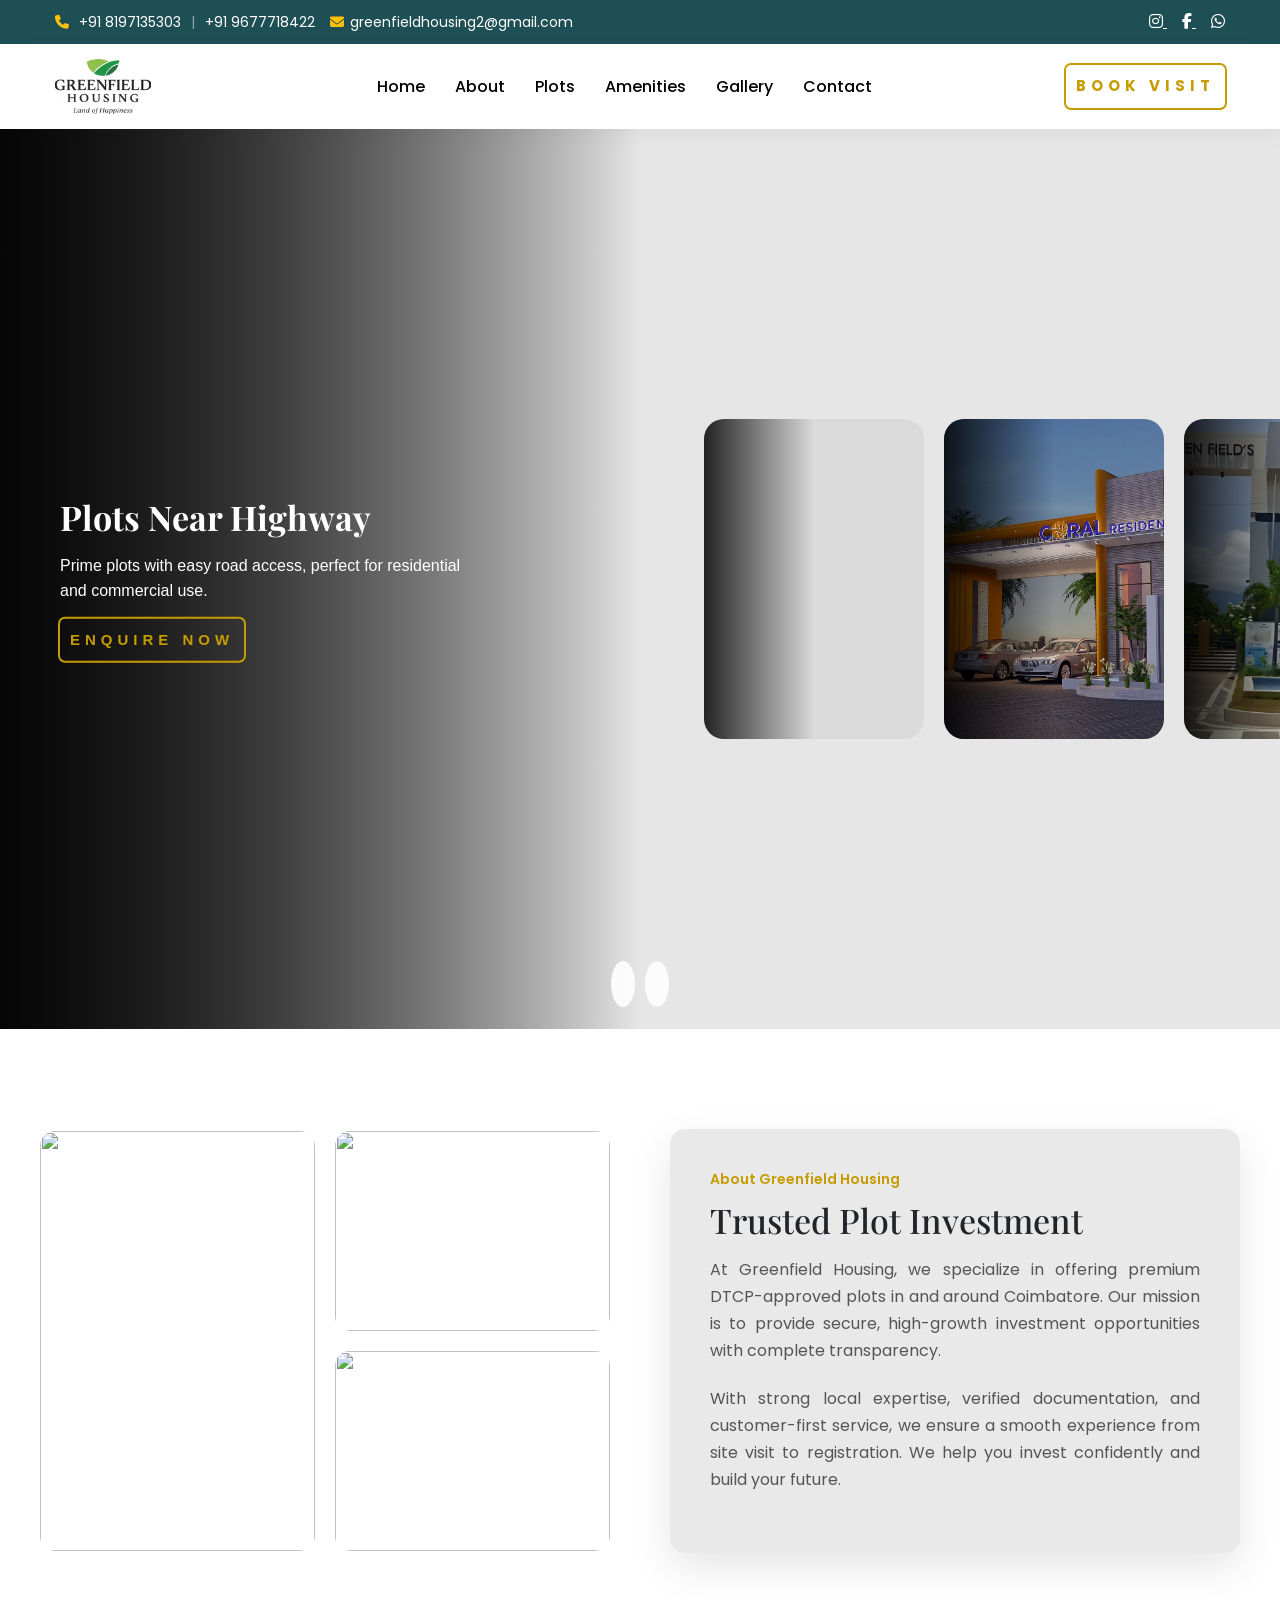
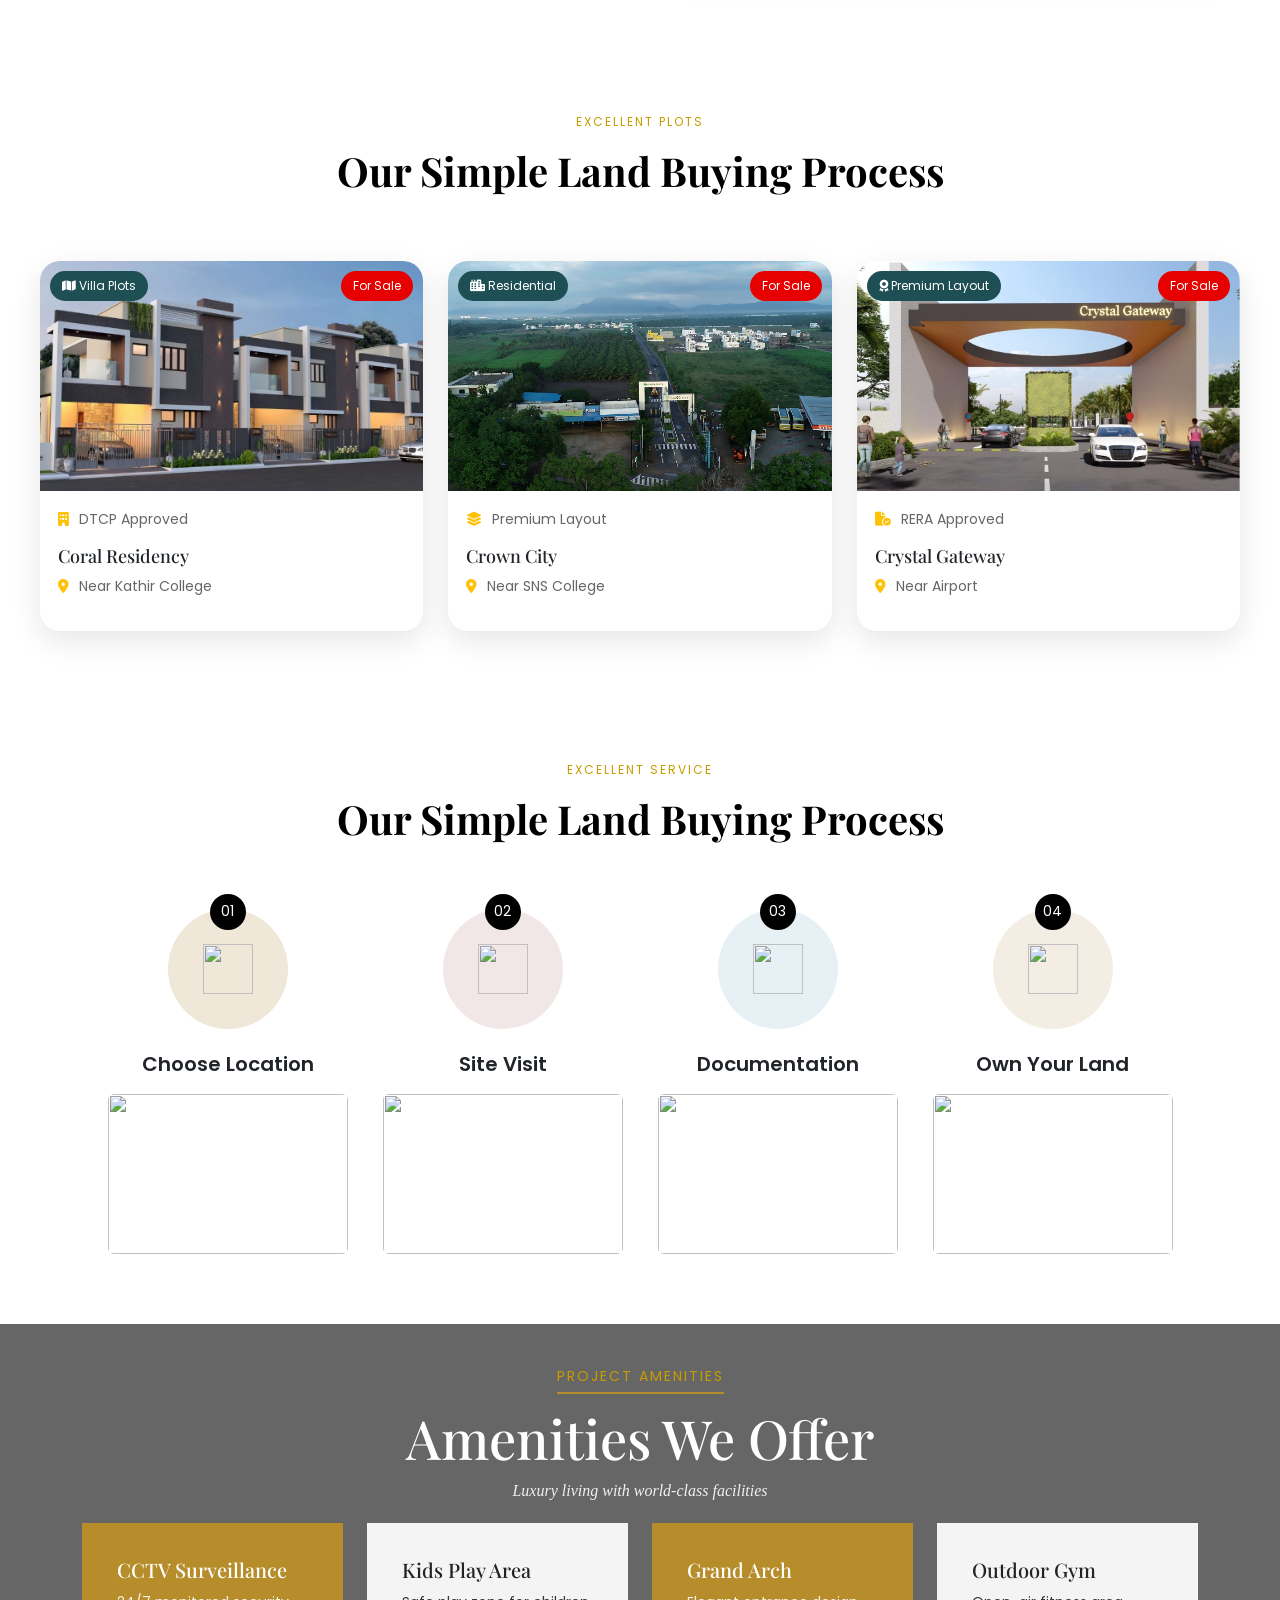
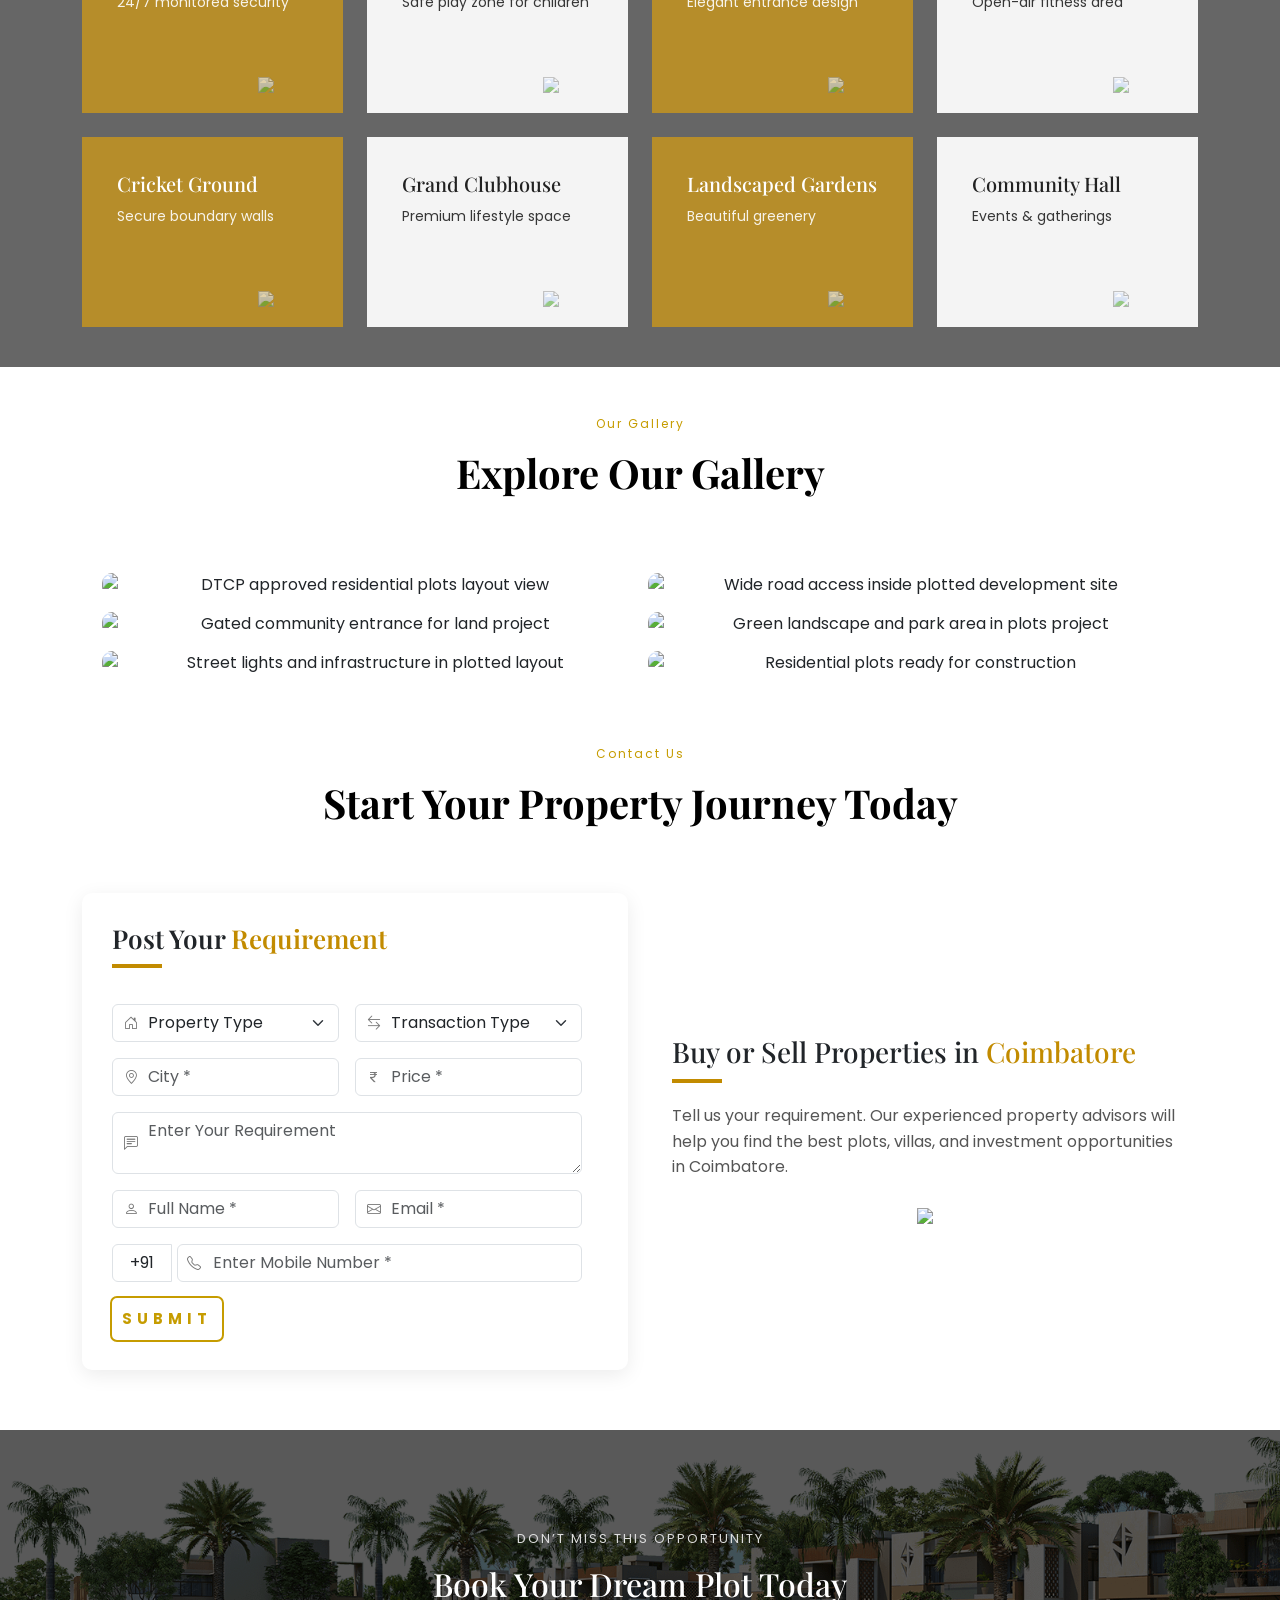
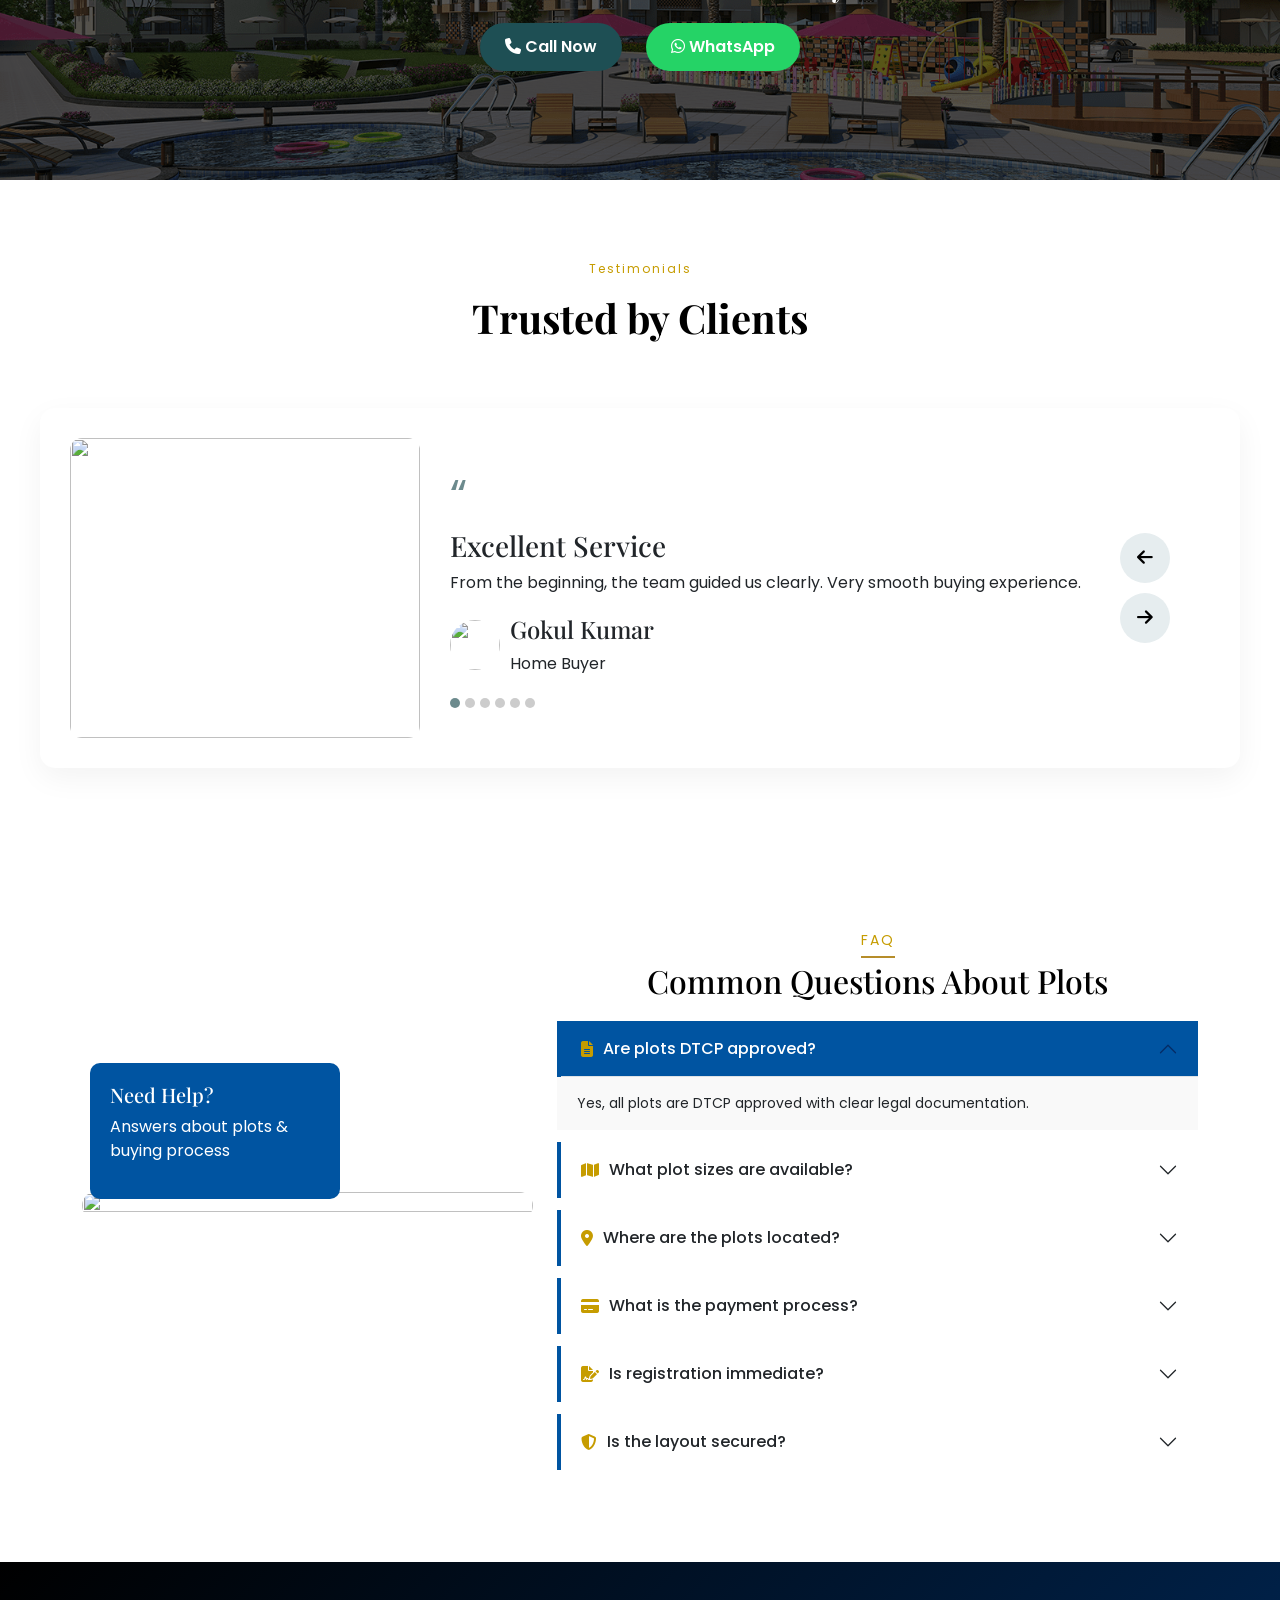
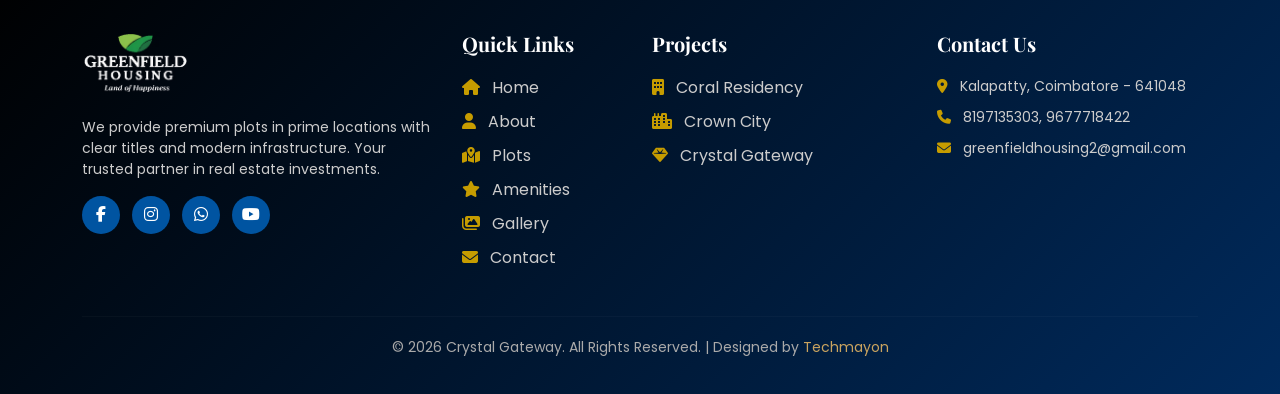
==== commit 1b405466: "asas" ====
--- a/index.html
+++ b/index.html
@@ -298,7 +298,7 @@
         <img src="./images/villa.jpeg" loading="lazy">
         <span class="tag left"><i class="fa-solid fa-map"></i> Villa Plots</span>
         <span class="tag right">For Sale</span>
-        <div class="price">₹70L</div>
+        <!-- <div class="price">₹70L</div> -->
       </div>
 
       <div class="property-content">
@@ -321,7 +321,7 @@
         <img src="./images/crown.jpeg" loading="lazy">
         <span class="tag left"><i class="fa-solid fa-city"></i> Residential</span>
         <span class="tag right">For Sale</span>
-        <div class="price">₹60L+</div>
+        <!-- <div class="price">₹60L+</div> -->
       </div>
 
       <div class="property-content">
@@ -344,7 +344,7 @@
         <img src="./images/crystal.jpg" loading="lazy">
         <span class="tag left"><i class="fa-solid fa-award"></i> Premium Layout</span>
         <span class="tag right">For Sale</span>
-        <div class="price">₹80L+</div>
+        <!-- <div class="price">₹80L+</div> -->
       </div>
 
       <div class="property-content">
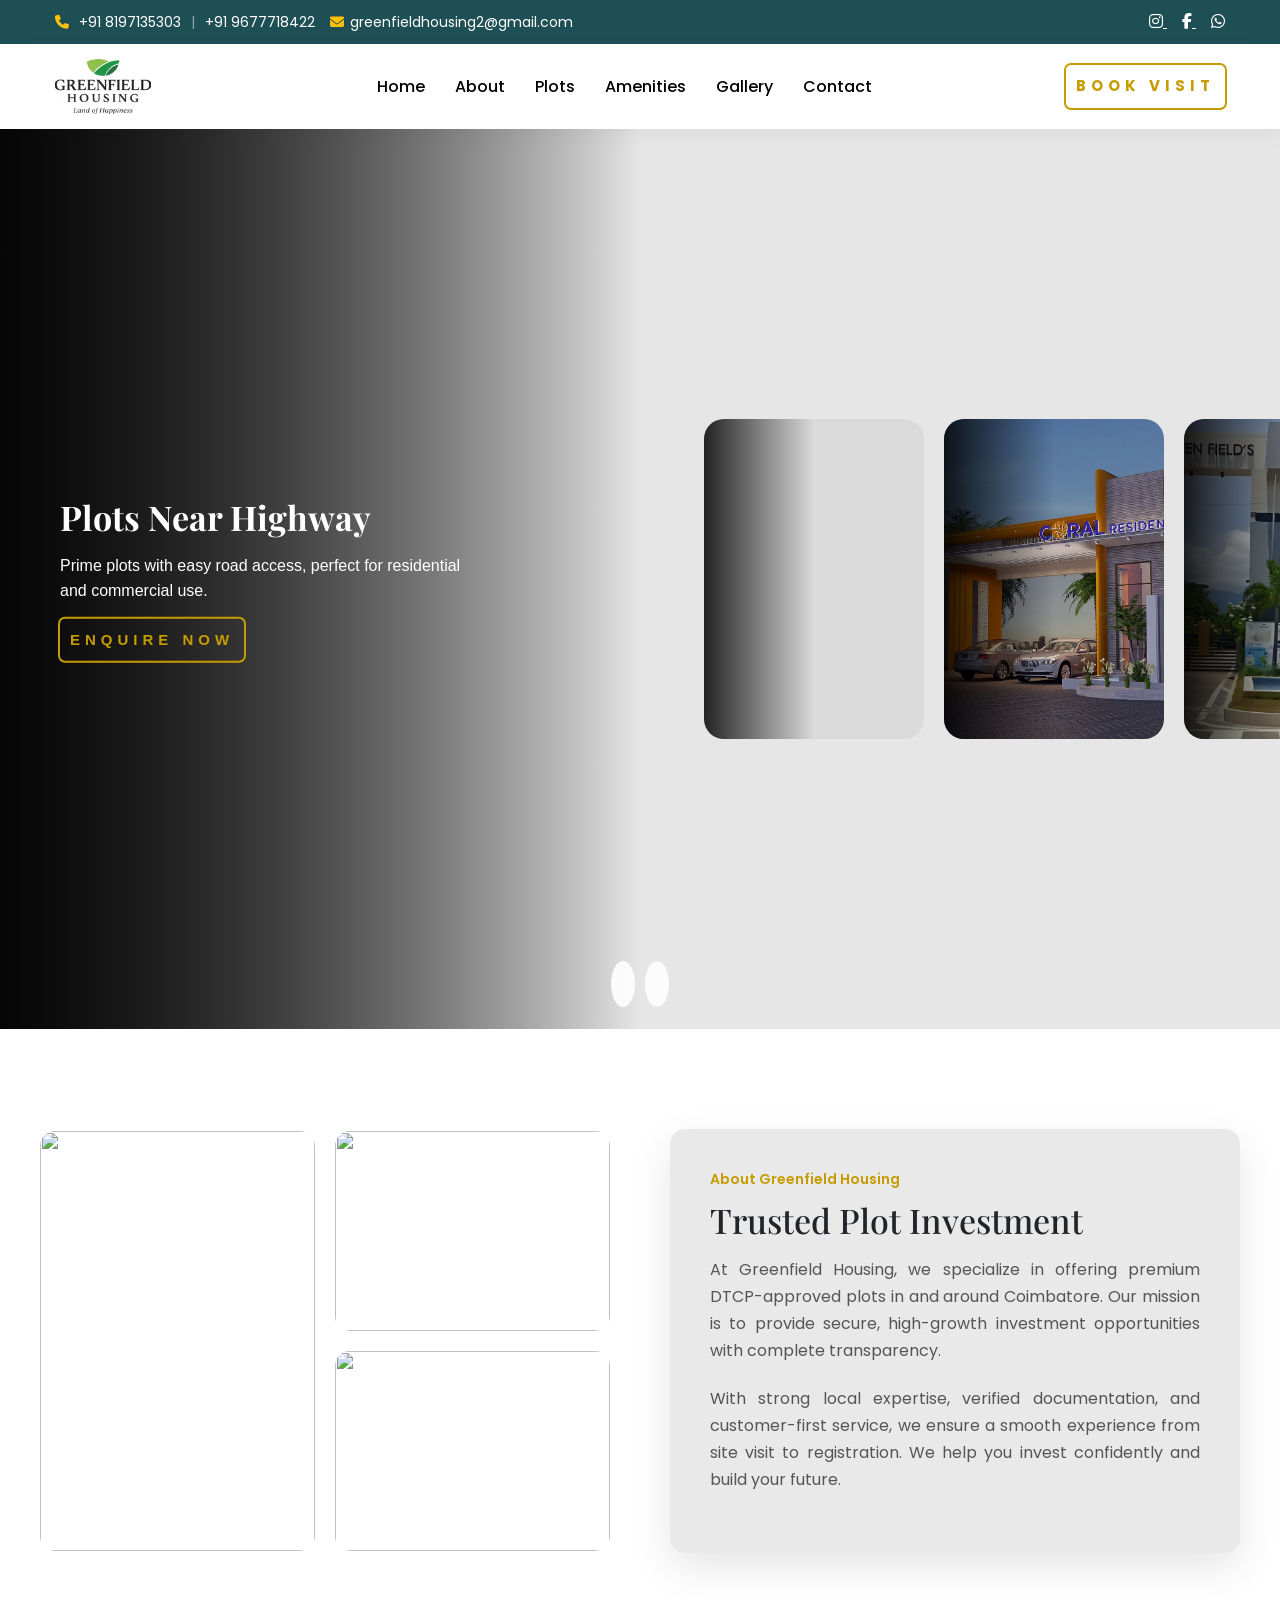
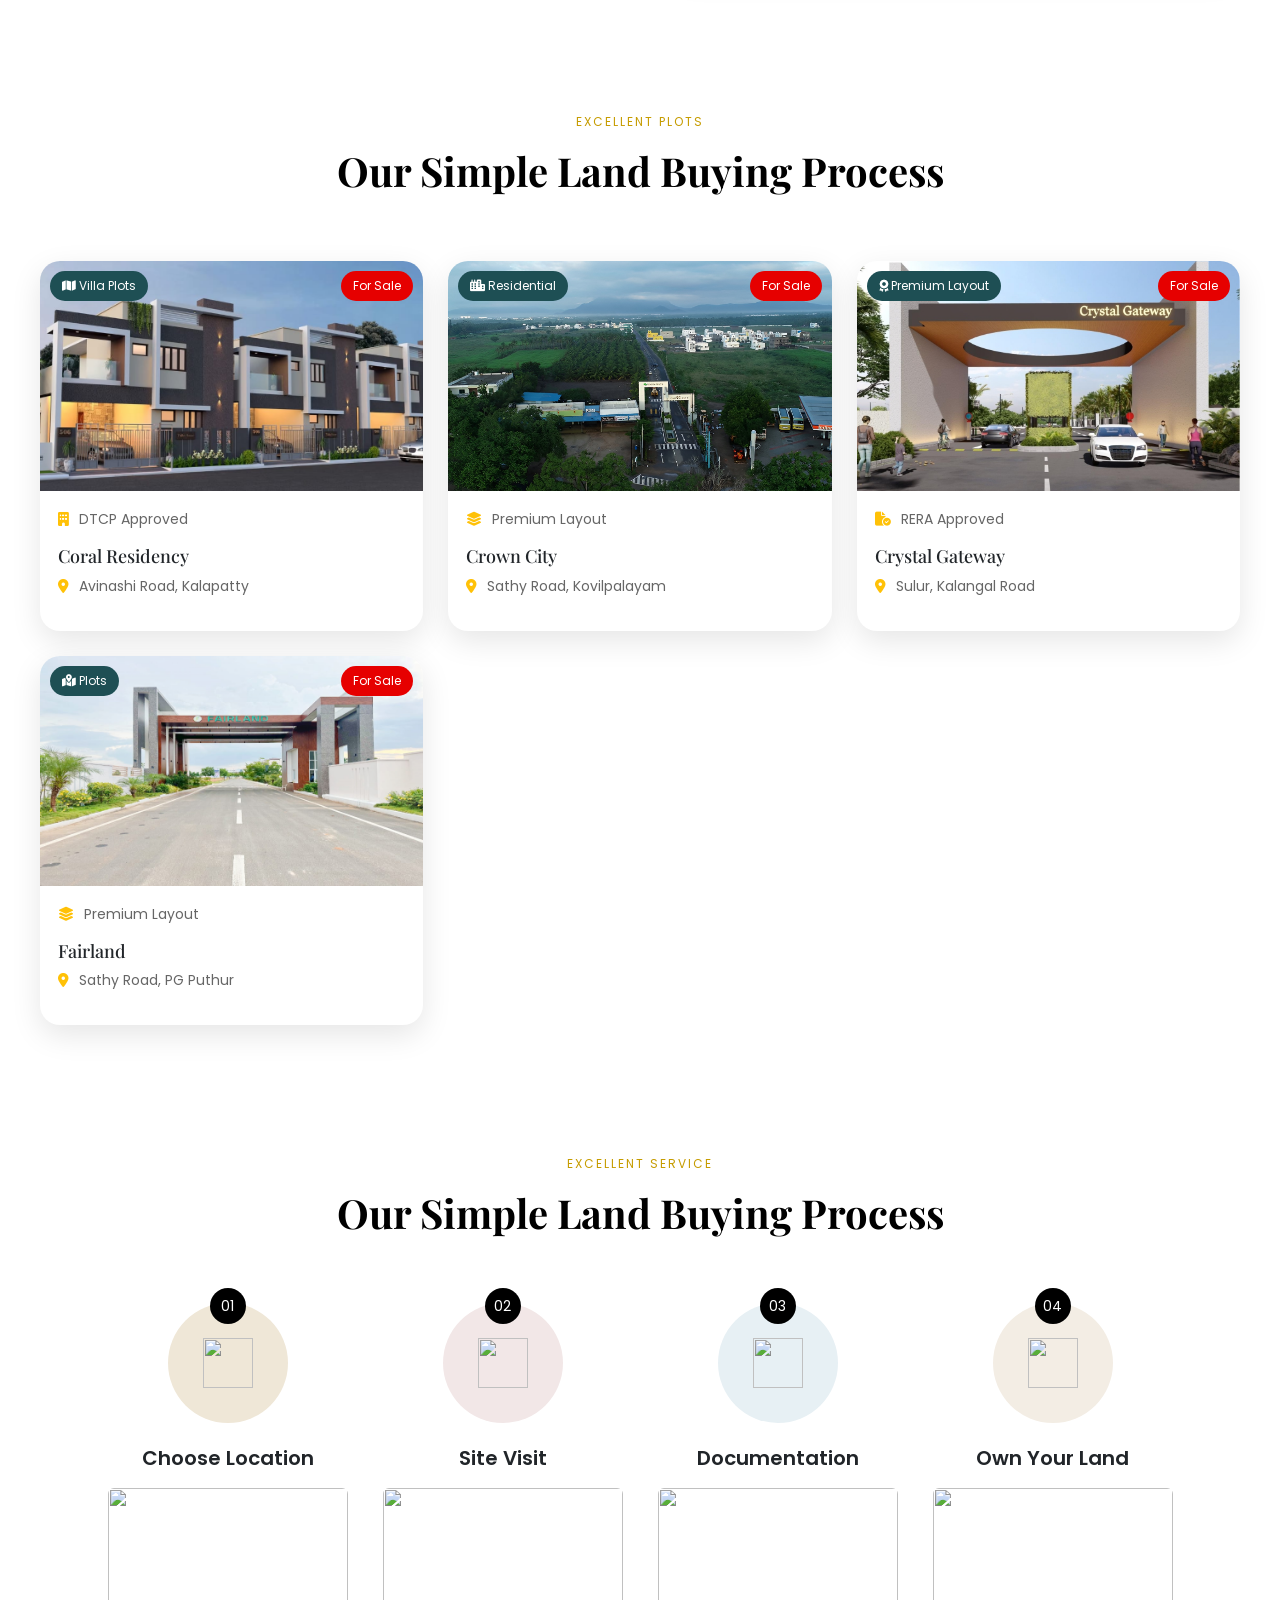
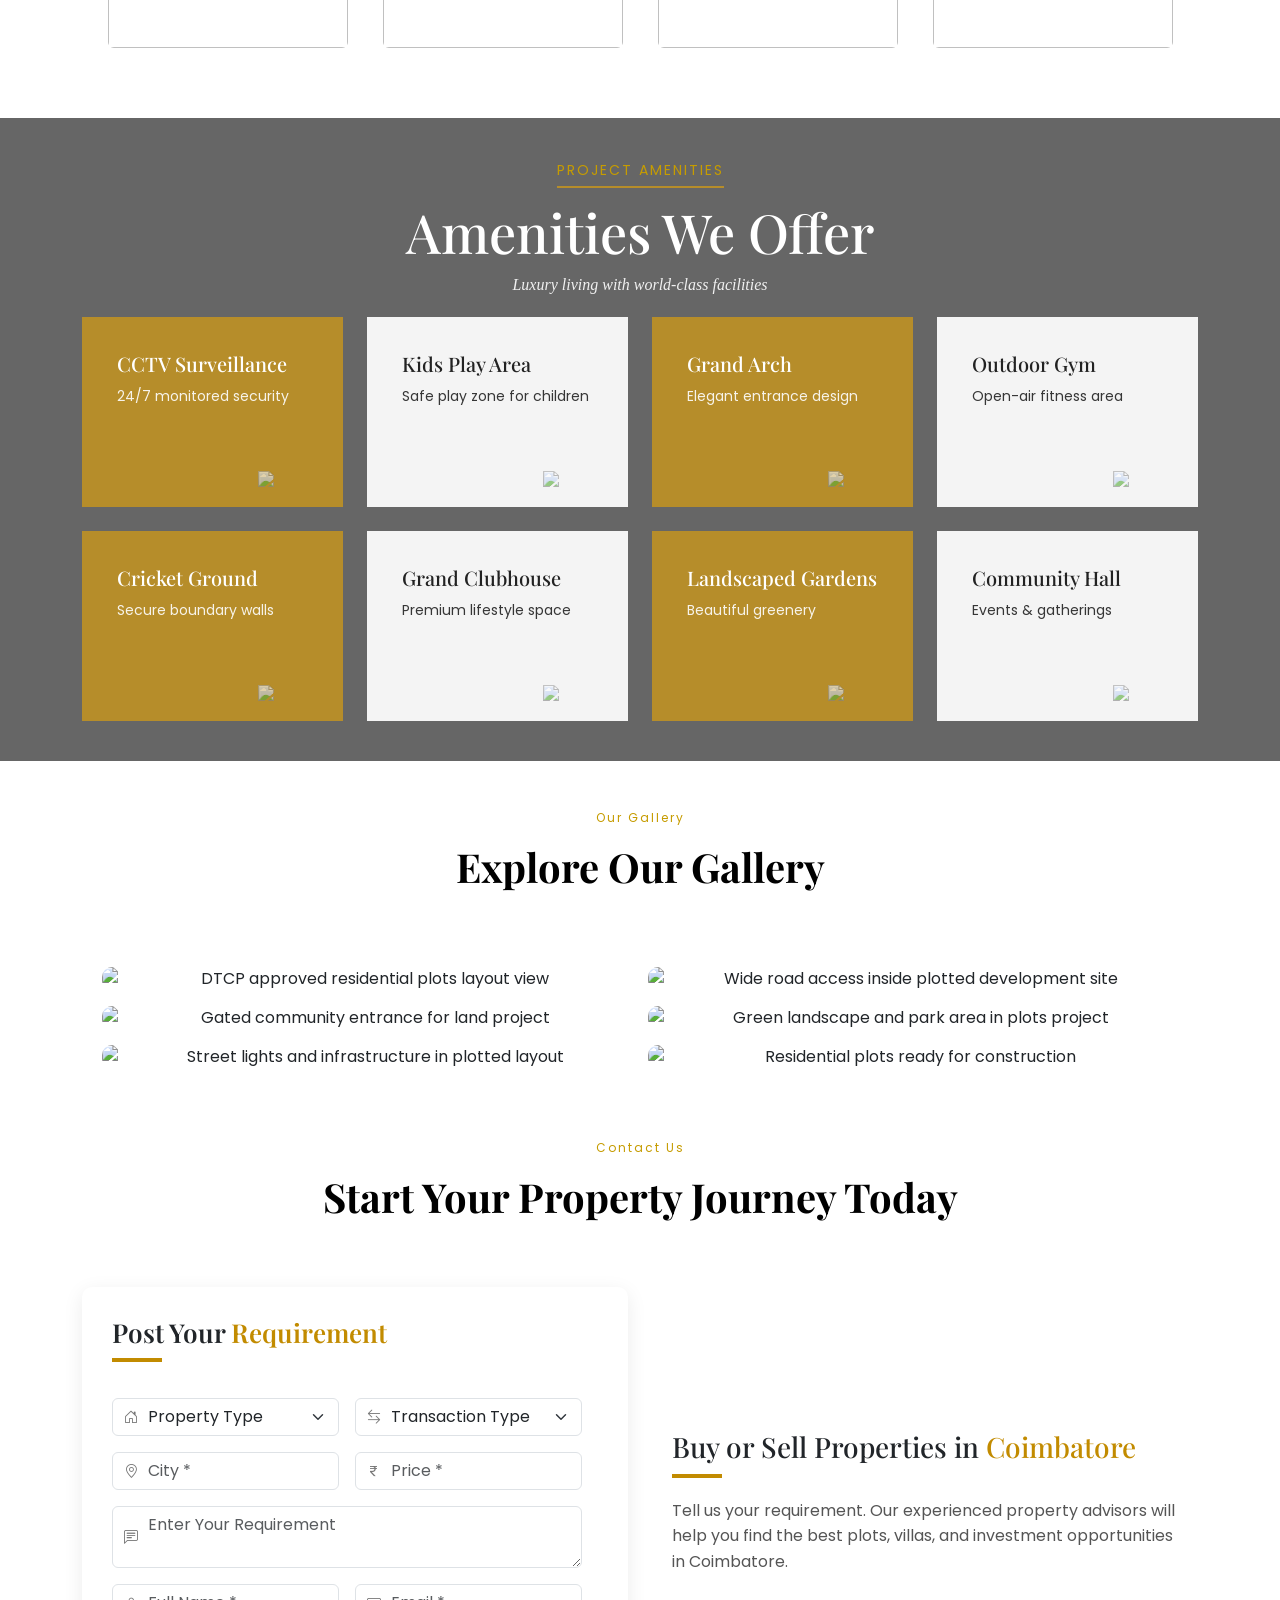
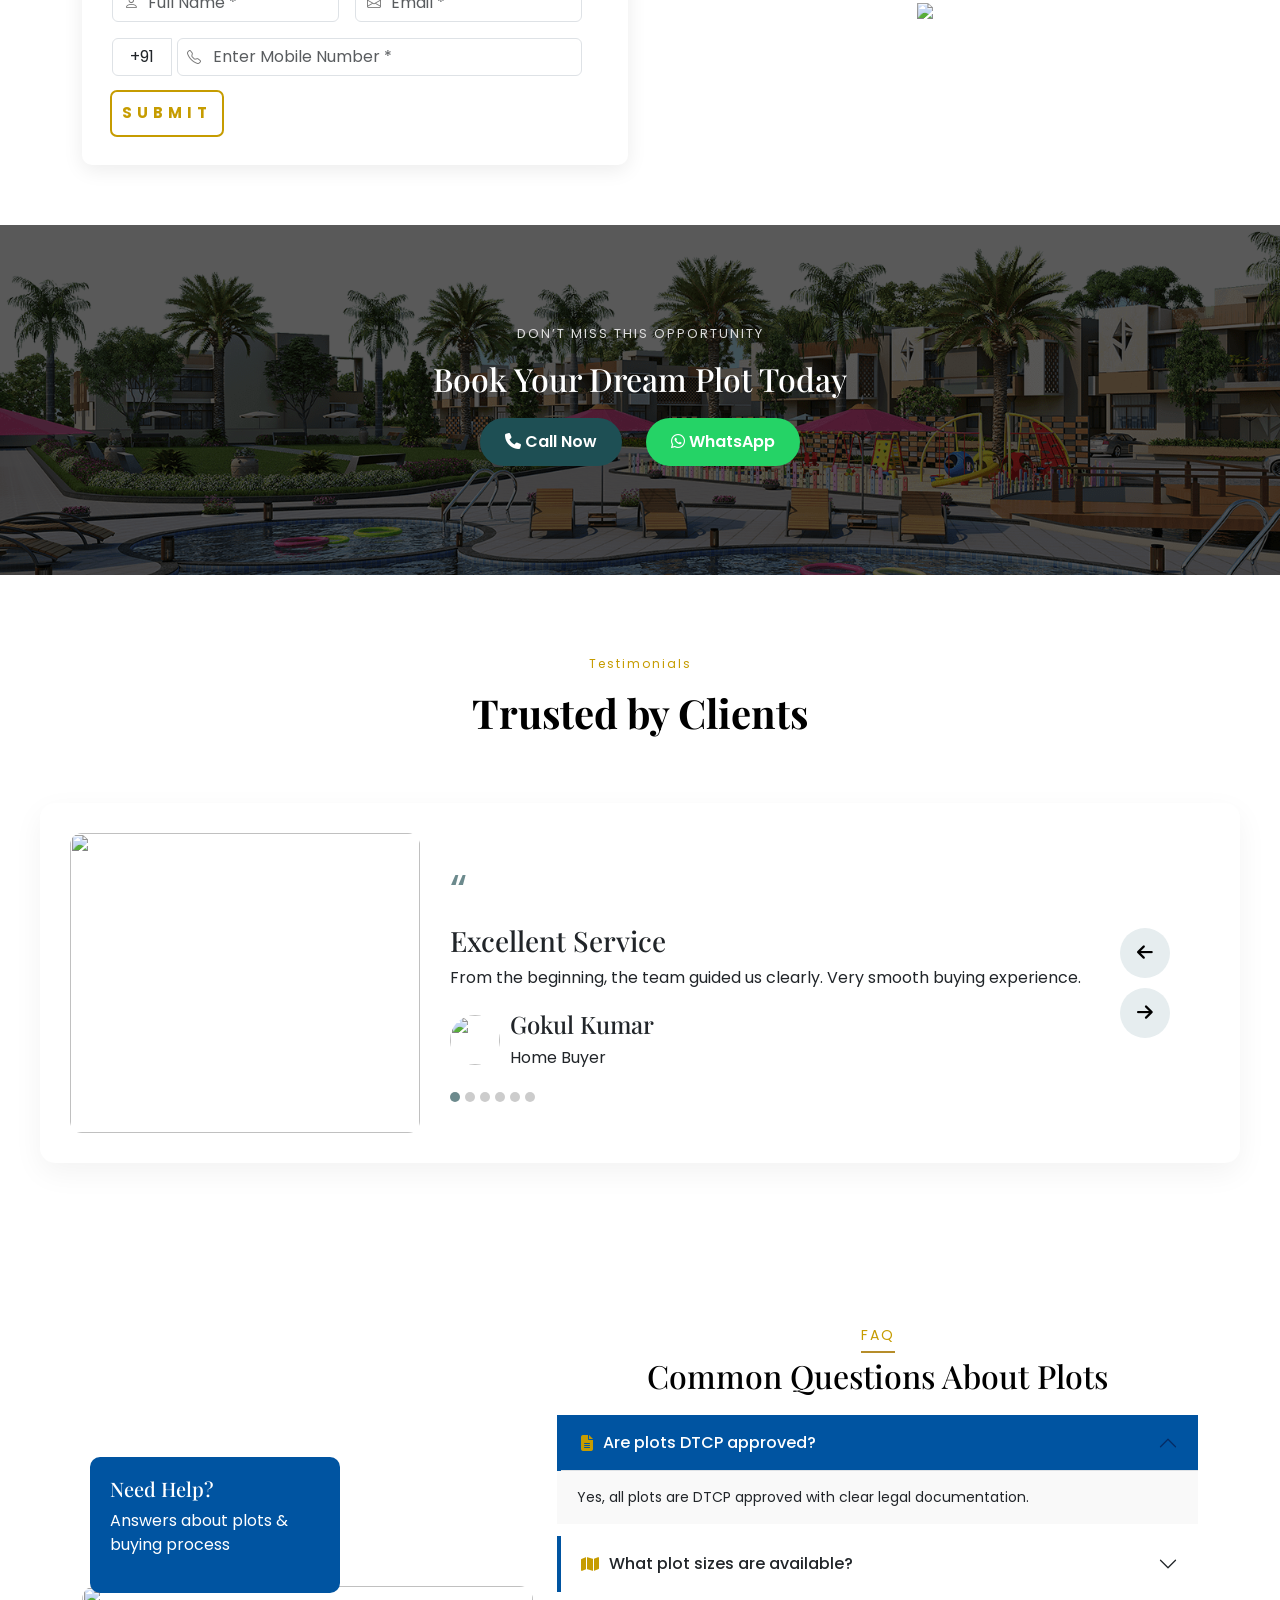
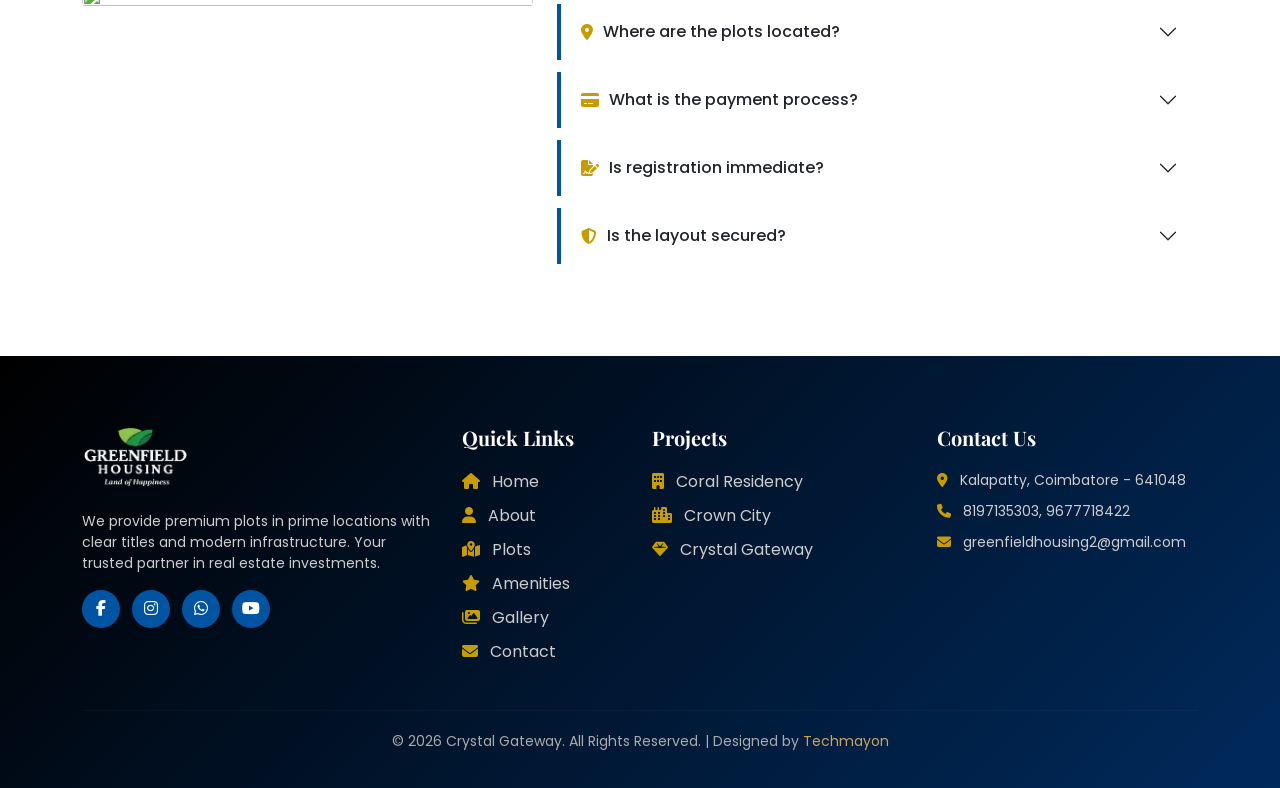
==== commit 8f8da585: "asa" ====
--- a/index.html
+++ b/index.html
@@ -290,7 +290,7 @@
          data-aos="zoom-in-up"
          data-aos-delay="100"
          data-title="Coral Residency"
-         data-location="Kalapatty"
+         data-location="Avinashi Road, Kalapatty"
          data-image="./images/villa.jpeg"
          data-project="DTCP Approved">
 
@@ -298,13 +298,12 @@
         <img src="./images/villa.jpeg" loading="lazy">
         <span class="tag left"><i class="fa-solid fa-map"></i> Villa Plots</span>
         <span class="tag right">For Sale</span>
-        <!-- <div class="price">₹70L</div> -->
       </div>
 
       <div class="property-content">
         <p><i class="fa-solid fa-building"></i> DTCP Approved</p>
         <h3>Coral Residency</h3>
-        <p><i class="fa-solid fa-location-dot"></i> Near Kathir College</p>
+        <p><i class="fa-solid fa-location-dot"></i> Avinashi Road, Kalapatty</p>
       </div>
     </div>
 
@@ -313,7 +312,7 @@
          data-aos="flip-down"
          data-aos-delay="200"
          data-title="Crown City"
-         data-location="Sathy Road"
+         data-location="Sathy Road, Kovilpalayam"
          data-image="./images/crown.jpeg"
          data-project="Premium Layout">
 
@@ -321,13 +320,12 @@
         <img src="./images/crown.jpeg" loading="lazy">
         <span class="tag left"><i class="fa-solid fa-city"></i> Residential</span>
         <span class="tag right">For Sale</span>
-        <!-- <div class="price">₹60L+</div> -->
       </div>
 
       <div class="property-content">
         <p><i class="fa-solid fa-layer-group"></i> Premium Layout</p>
         <h3>Crown City</h3>
-        <p><i class="fa-solid fa-location-dot"></i> Near SNS College</p>
+        <p><i class="fa-solid fa-location-dot"></i> Sathy Road, Kovilpalayam</p>
       </div>
     </div>
 
@@ -336,7 +334,7 @@
          data-aos="zoom-up"
          data-aos-delay="300"
          data-title="Crystal Gateway"
-         data-location="Sulur"
+         data-location="Sulur, Kalangal Road"
          data-image="./images/crystal.jpg"
          data-project="RERA Approved">
 
@@ -344,13 +342,34 @@
         <img src="./images/crystal.jpg" loading="lazy">
         <span class="tag left"><i class="fa-solid fa-award"></i> Premium Layout</span>
         <span class="tag right">For Sale</span>
-        <!-- <div class="price">₹80L+</div> -->
       </div>
 
       <div class="property-content">
         <p><i class="fa-solid fa-file-circle-check"></i> RERA Approved</p>
         <h3>Crystal Gateway</h3>
-        <p><i class="fa-solid fa-location-dot"></i> Near Airport</p>
+        <p><i class="fa-solid fa-location-dot"></i> Sulur, Kalangal Road</p>
+      </div>
+    </div>
+
+    <!-- NEW CARD 4 -->
+    <div class="property-card"
+         data-aos="zoom-in"
+         data-aos-delay="400"
+         data-title="Fairland"
+         data-location="Sathy Road, PG Puthur, Kovilpalayam"
+         data-image="./images/Fairland.jpeg"
+         data-project="Premium Layout">
+
+      <div class="property-img">
+        <img src="./images/Fairland.jpeg" loading="lazy">
+        <span class="tag left"><i class="fa-solid fa-map-location-dot"></i> Plots</span>
+        <span class="tag right">For Sale</span>
+      </div>
+
+      <div class="property-content">
+        <p><i class="fa-solid fa-layer-group"></i> Premium Layout</p>
+        <h3>Fairland</h3>
+        <p><i class="fa-solid fa-location-dot"></i> Sathy Road, PG Puthur</p>
       </div>
     </div>
 
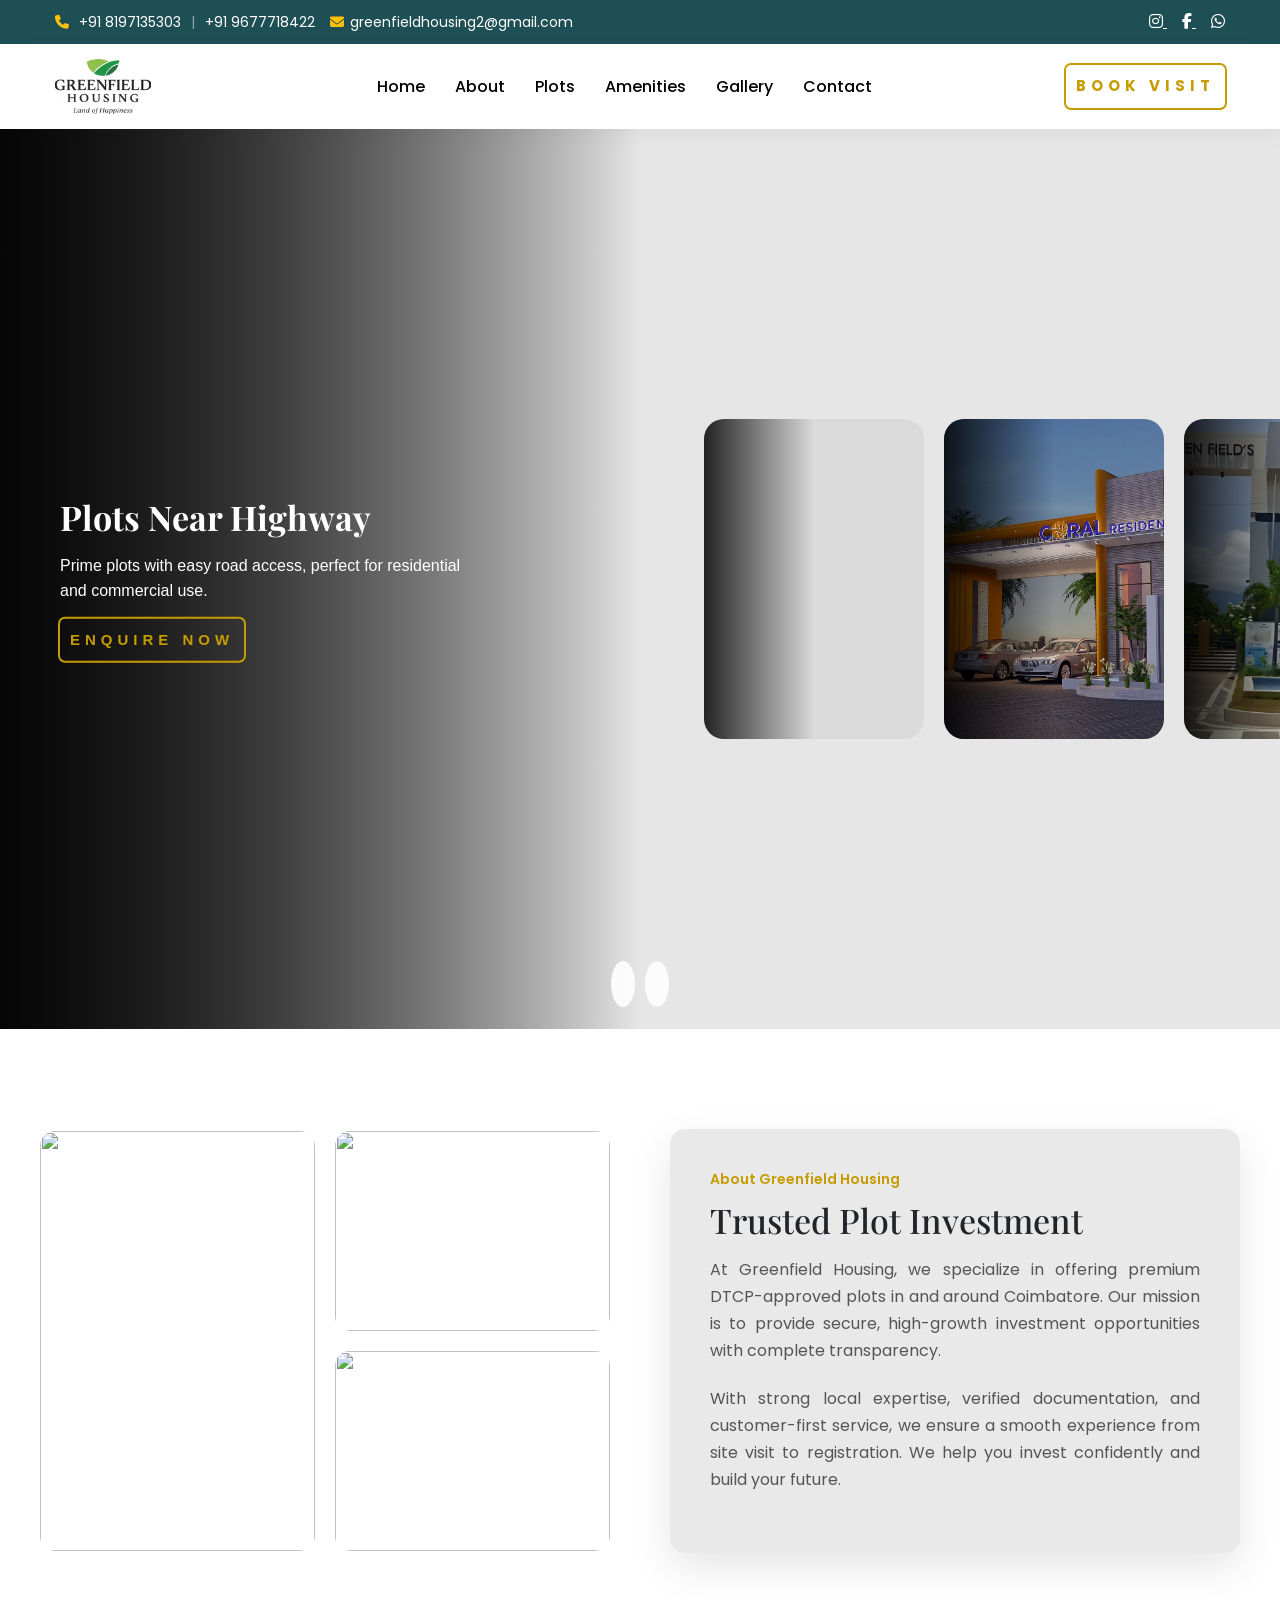
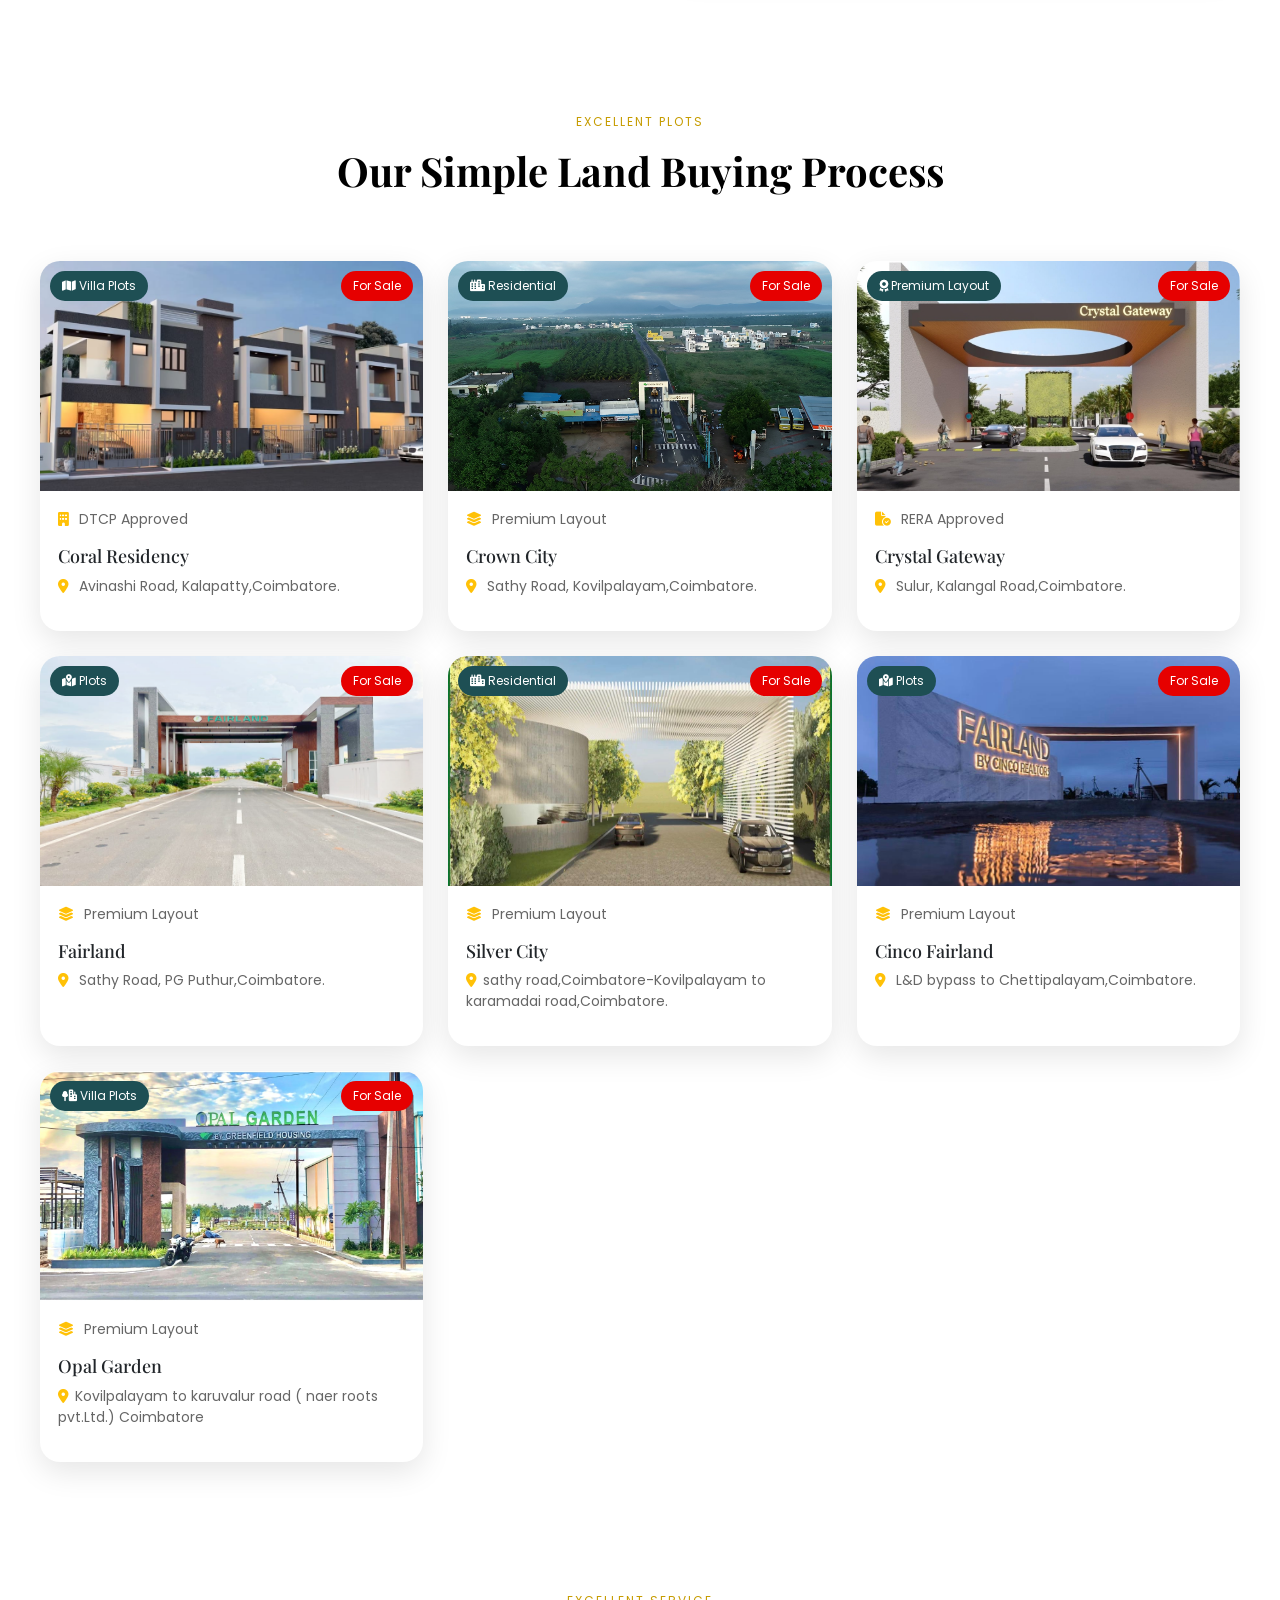
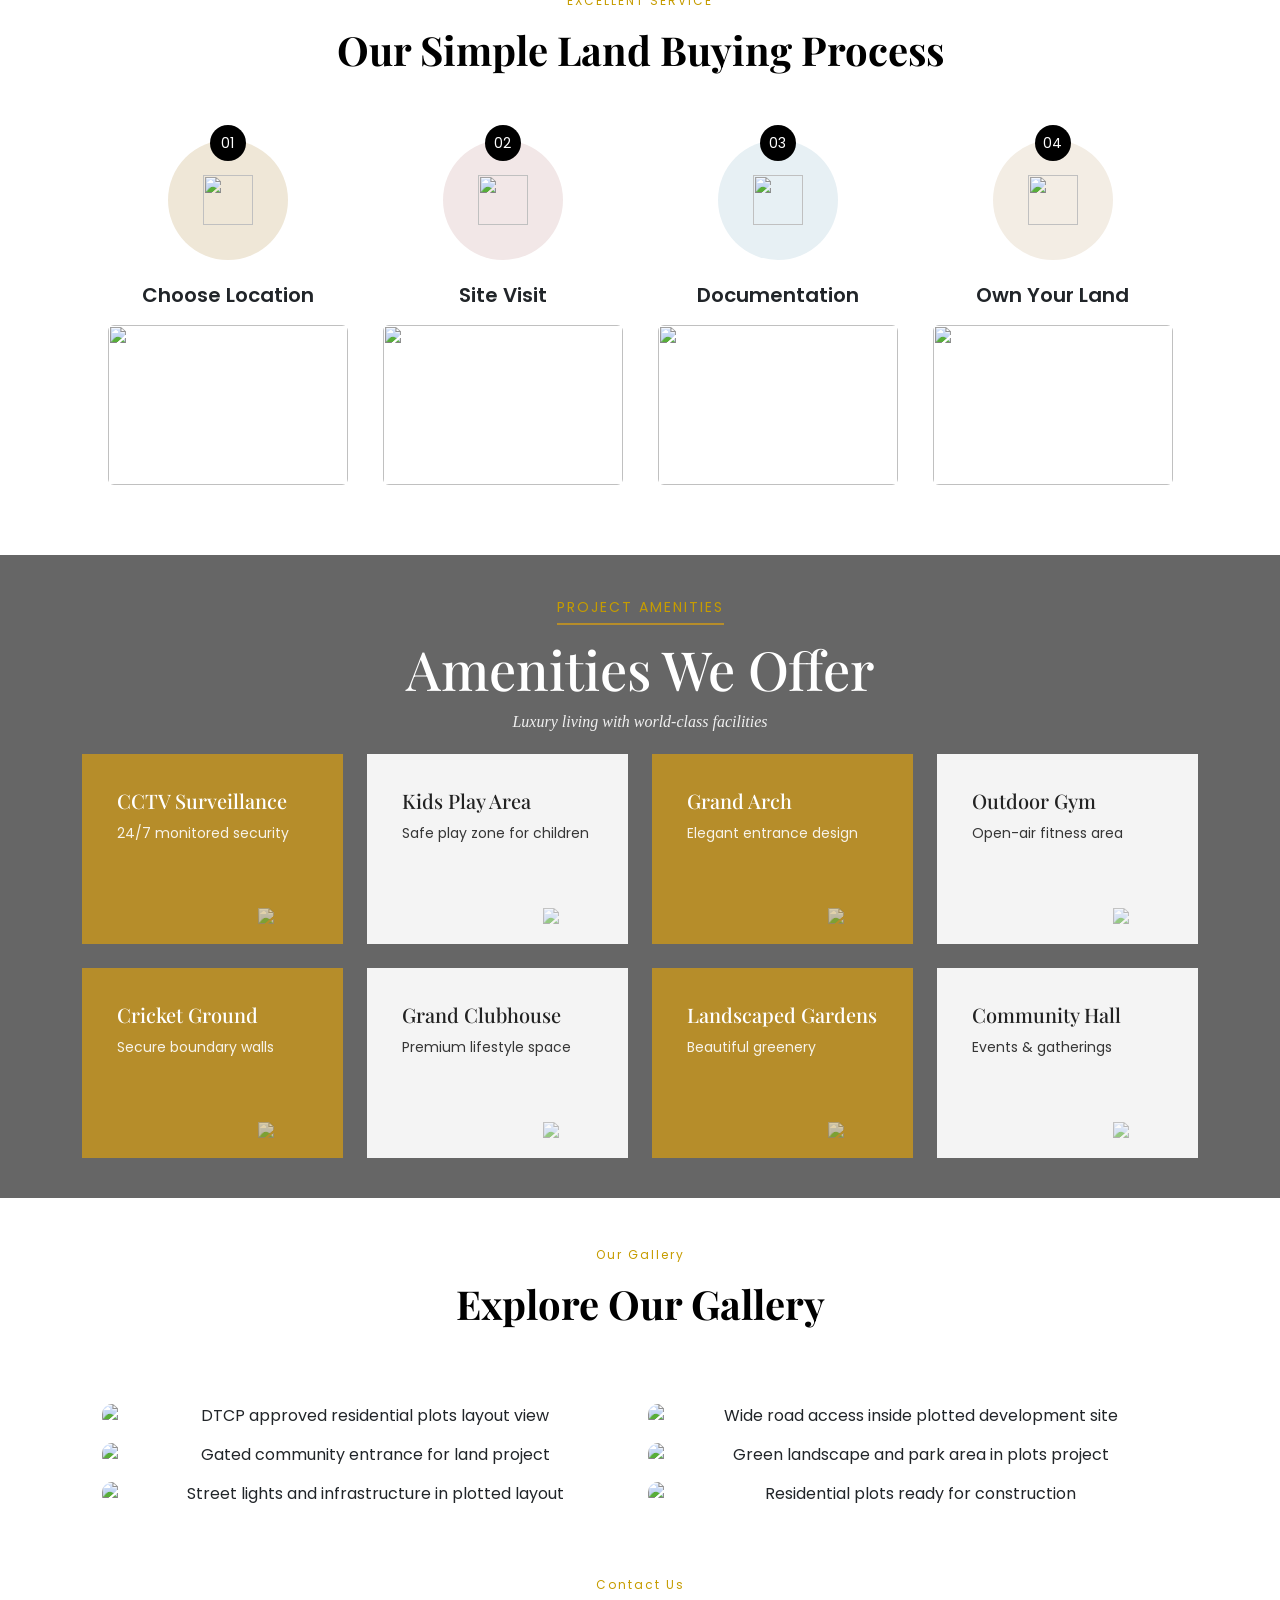
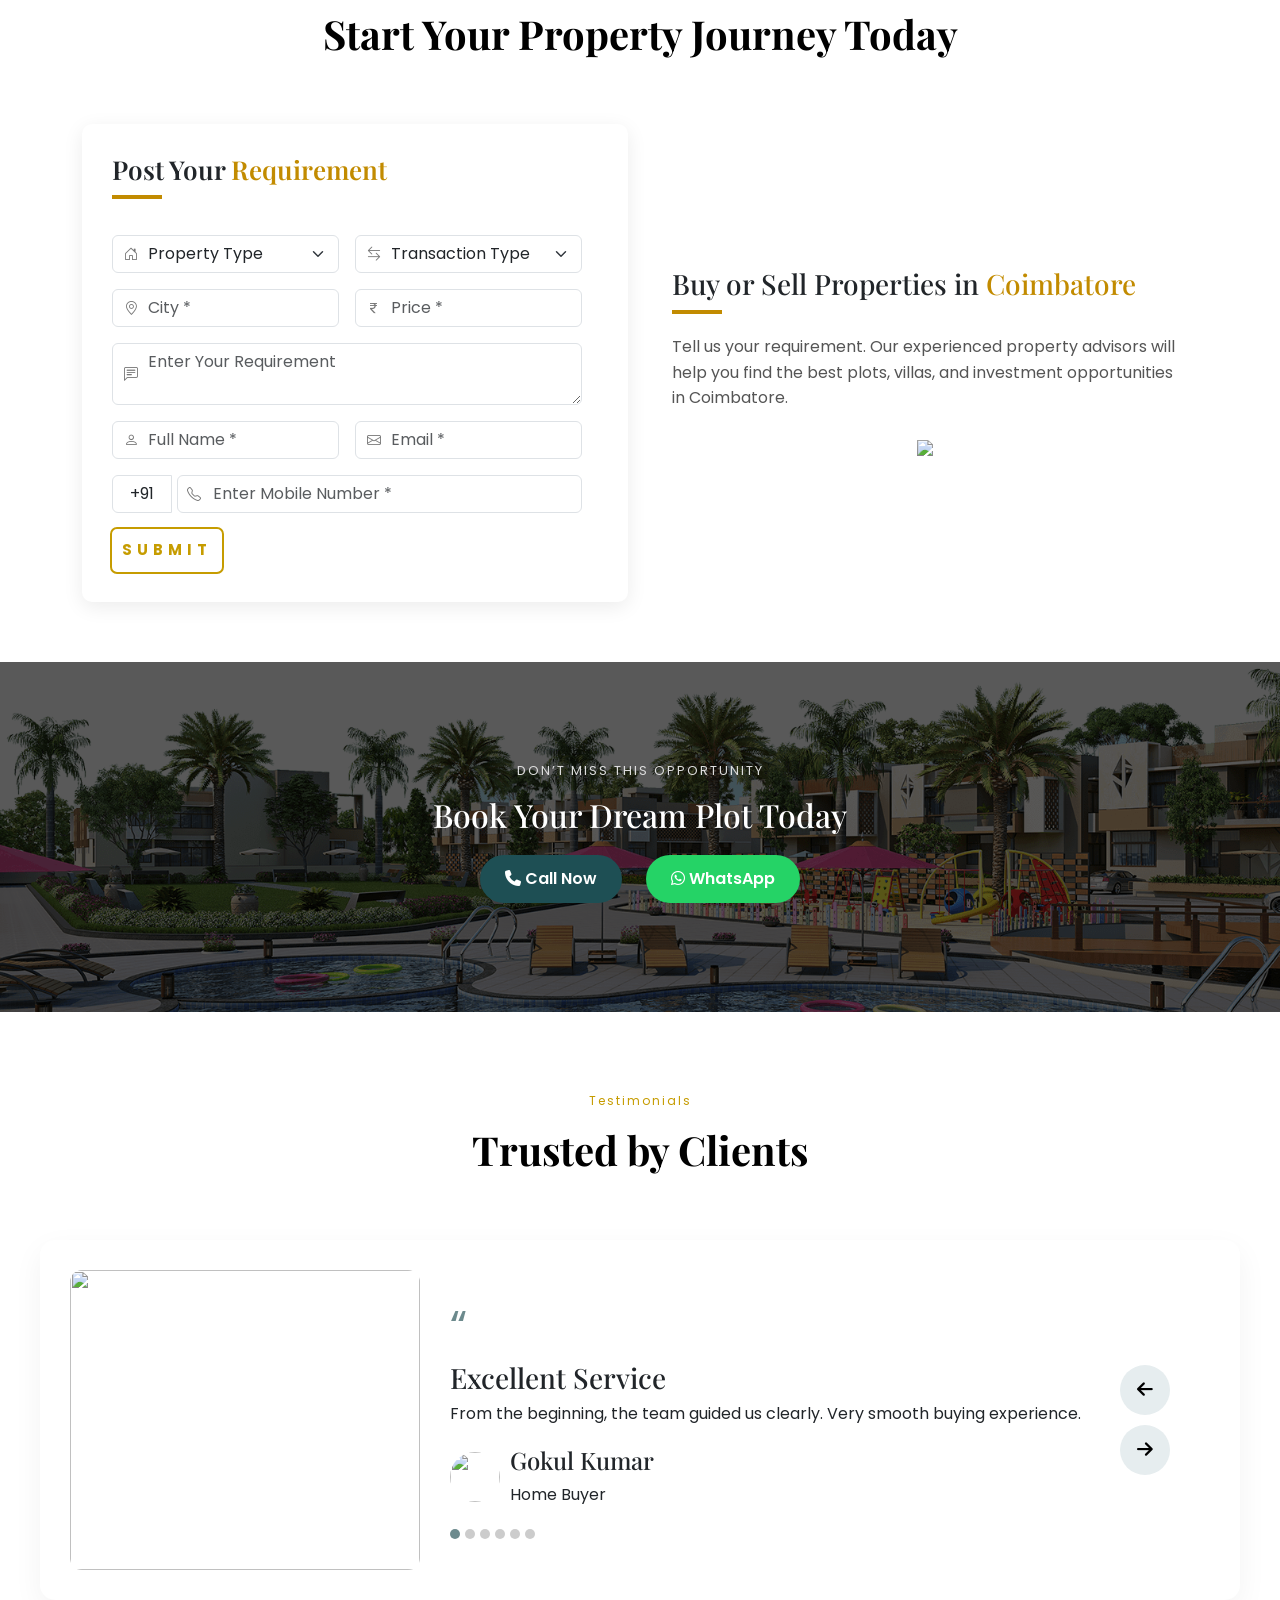
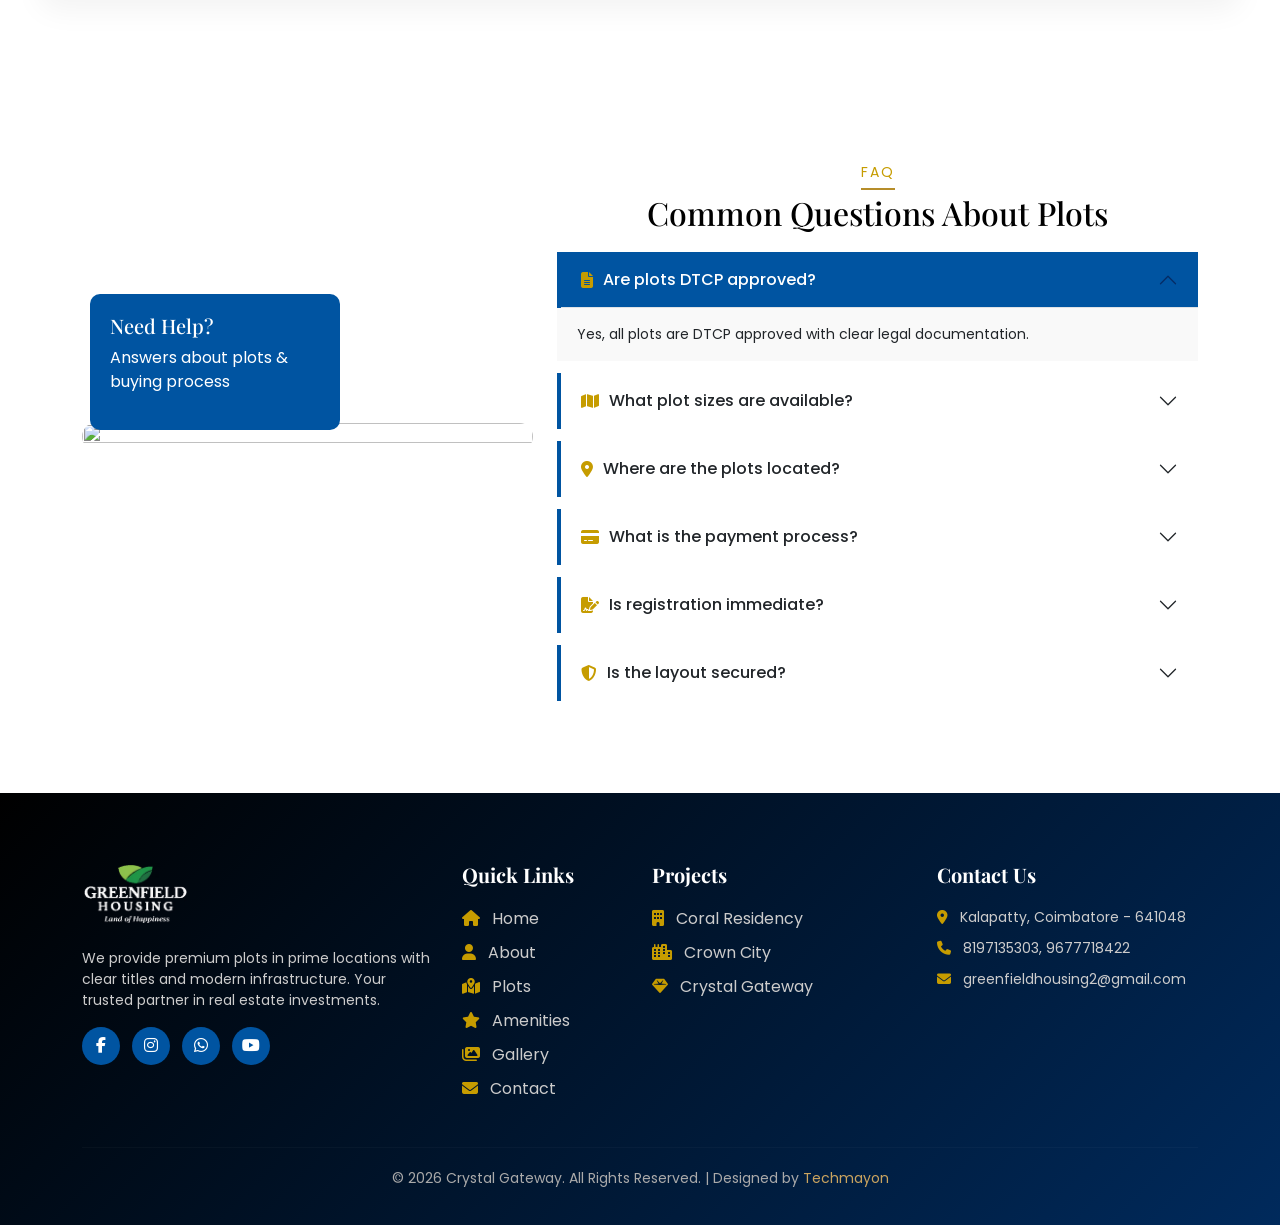
==== commit 178c2662: "asas" ====
--- a/index.html
+++ b/index.html
@@ -303,7 +303,7 @@
       <div class="property-content">
         <p><i class="fa-solid fa-building"></i> DTCP Approved</p>
         <h3>Coral Residency</h3>
-        <p><i class="fa-solid fa-location-dot"></i> Avinashi Road, Kalapatty</p>
+        <p><i class="fa-solid fa-location-dot"></i> Avinashi Road, Kalapatty,Coimbatore.</p>
       </div>
     </div>
 
@@ -325,7 +325,7 @@
       <div class="property-content">
         <p><i class="fa-solid fa-layer-group"></i> Premium Layout</p>
         <h3>Crown City</h3>
-        <p><i class="fa-solid fa-location-dot"></i> Sathy Road, Kovilpalayam</p>
+        <p><i class="fa-solid fa-location-dot"></i> Sathy Road, Kovilpalayam,Coimbatore.</p>
       </div>
     </div>
 
@@ -347,7 +347,7 @@
       <div class="property-content">
         <p><i class="fa-solid fa-file-circle-check"></i> RERA Approved</p>
         <h3>Crystal Gateway</h3>
-        <p><i class="fa-solid fa-location-dot"></i> Sulur, Kalangal Road</p>
+        <p><i class="fa-solid fa-location-dot"></i> Sulur, Kalangal Road,Coimbatore.</p>
       </div>
     </div>
 
@@ -369,9 +369,76 @@
       <div class="property-content">
         <p><i class="fa-solid fa-layer-group"></i> Premium Layout</p>
         <h3>Fairland</h3>
-        <p><i class="fa-solid fa-location-dot"></i> Sathy Road, PG Puthur</p>
-      </div>
-    </div>
+        <p><i class="fa-solid fa-location-dot"></i> Sathy Road, PG Puthur,Coimbatore.</p>
+      </div>
+    </div>
+    <!-- CARD 5 -->
+<div class="property-card"
+     data-aos="zoom-in-up"
+     data-aos-delay="500"
+     data-title="Silver City"
+     data-location="Sathy Road, Kovilpalayam to Karamadai Road"
+     data-image="./images/silvercity.jpeg"
+     data-project="Premium Layout">
+
+  <div class="property-img">
+    <img src="./images/silvercity.jpeg" loading="lazy">
+    <span class="tag left"><i class="fa-solid fa-city"></i> Residential</span>
+    <span class="tag right">For Sale</span>
+  </div>
+
+  <div class="property-content">
+    <p><i class="fa-solid fa-layer-group"></i> Premium Layout</p>
+    <h3>Silver City</h3>
+    <p><i class="fa-solid fa-location-dot"></i>sathy road,Coimbatore-Kovilpalayam to karamadai road,Coimbatore.</p>
+  </div>
+</div>
+
+
+<!-- CARD 6 -->
+<div class="property-card"
+     data-aos="zoom-in-up"
+     data-aos-delay="600"
+     data-title="Cinco Fairland"
+     data-location="L&T Bypass to Chettipalayam, Coimbatore"
+     data-image="./images/fairland1.jpeg"
+     data-project="Premium Layout">
+
+  <div class="property-img">
+    <img src="./images/fairland1.jpeg" loading="lazy">
+    <span class="tag left"><i class="fa-solid fa-map-location-dot"></i> Plots</span>
+    <span class="tag right">For Sale</span>
+  </div>
+
+  <div class="property-content">
+    <p><i class="fa-solid fa-layer-group"></i> Premium Layout</p>
+    <h3>Cinco Fairland</h3>
+    <p><i class="fa-solid fa-location-dot"></i> L&D bypass to Chettipalayam,Coimbatore.</p>
+  </div>
+</div>
+
+
+<!-- CARD 7 -->
+<div class="property-card"
+     data-aos="zoom-in-up"
+     data-aos-delay="700"
+     data-title="Opal Garden"
+     data-location="Kunathur, Coimbatore"
+     data-image="./images/palgreen.jpeg"
+     data-project="Premium Layout">
+
+  <div class="property-img">
+    <img src="./images/palgreen.jpeg" loading="lazy">
+    <span class="tag left"><i class="fa-solid fa-tree-city"></i> Villa Plots</span>
+    <span class="tag right">For Sale</span>
+  </div>
+
+  <div class="property-content">
+    <p><i class="fa-solid fa-layer-group"></i> Premium Layout</p>
+    <h3>Opal Garden</h3>
+    <p><i class="fa-solid fa-location-dot"></i>Kovilpalayam to karuvalur road ( naer roots pvt.Ltd.) Coimbatore</p>
+  </div>
+</div>
 
   </div>
 </section>
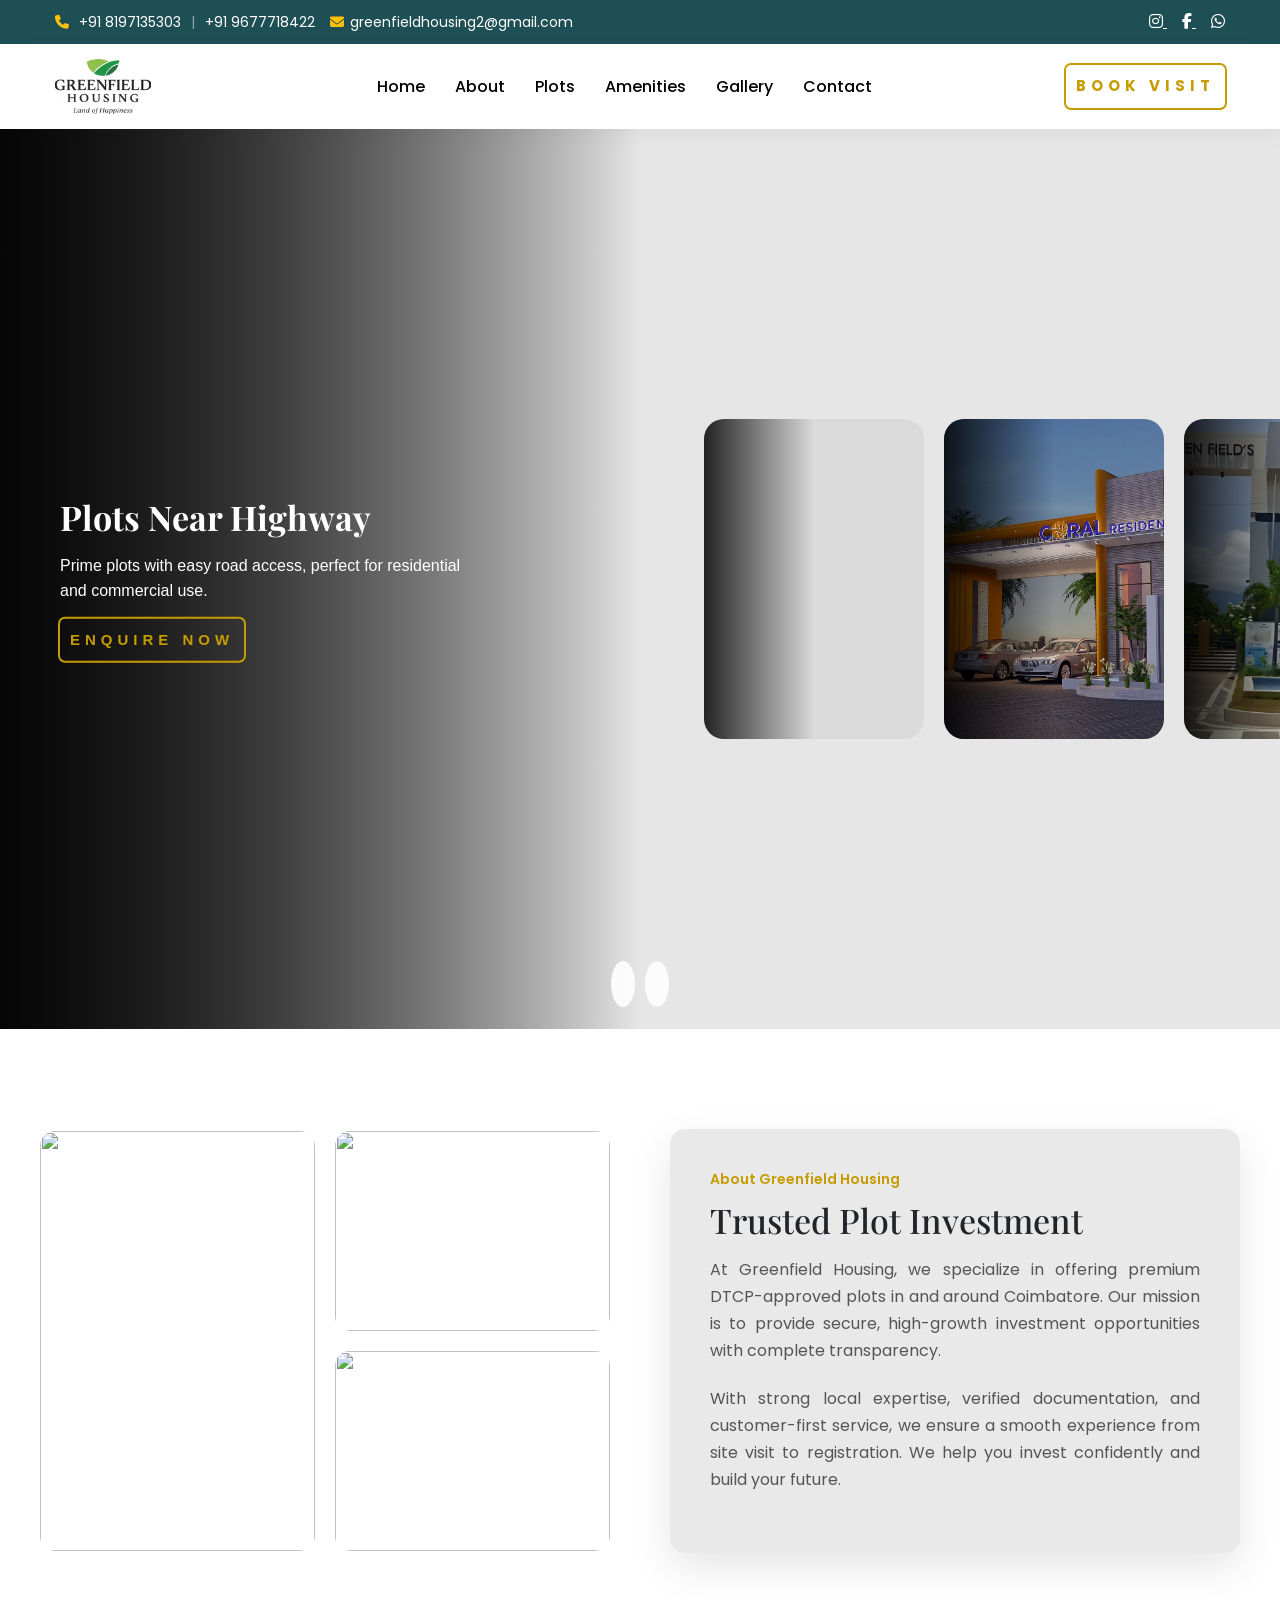
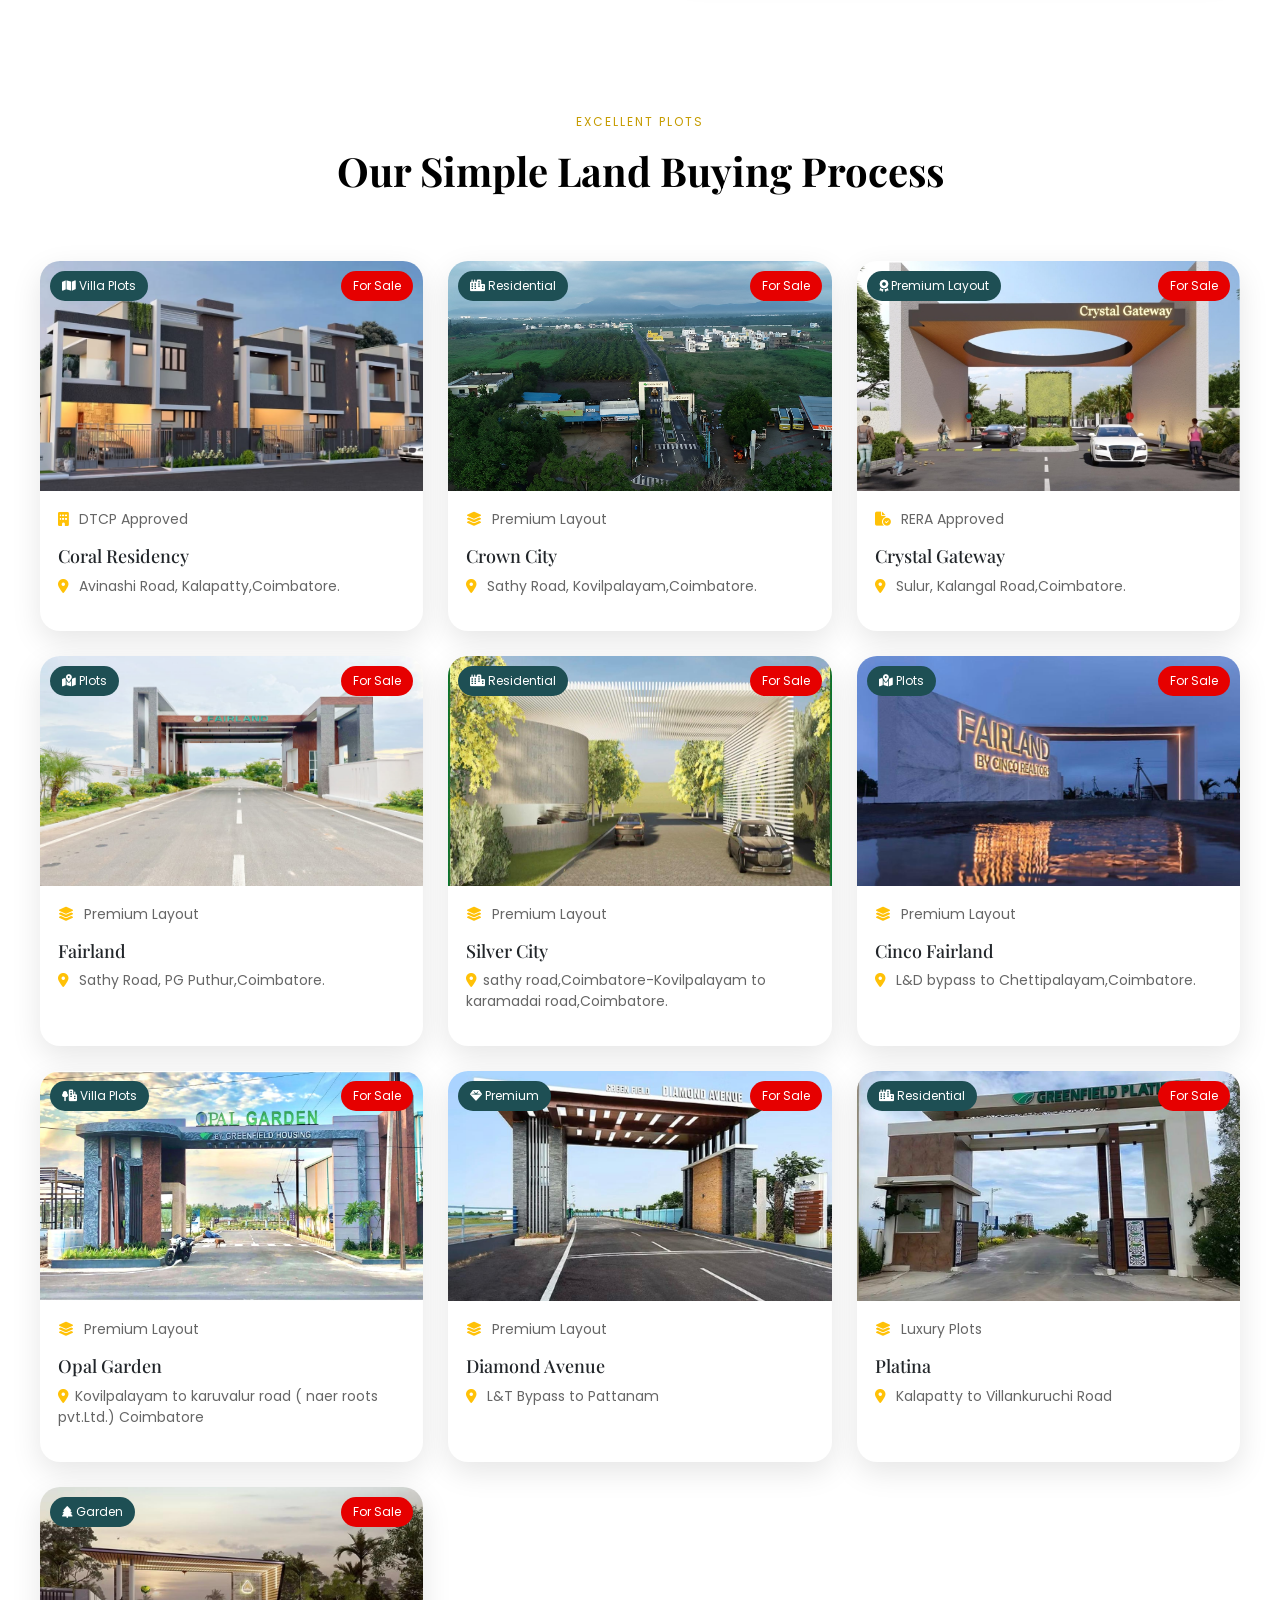
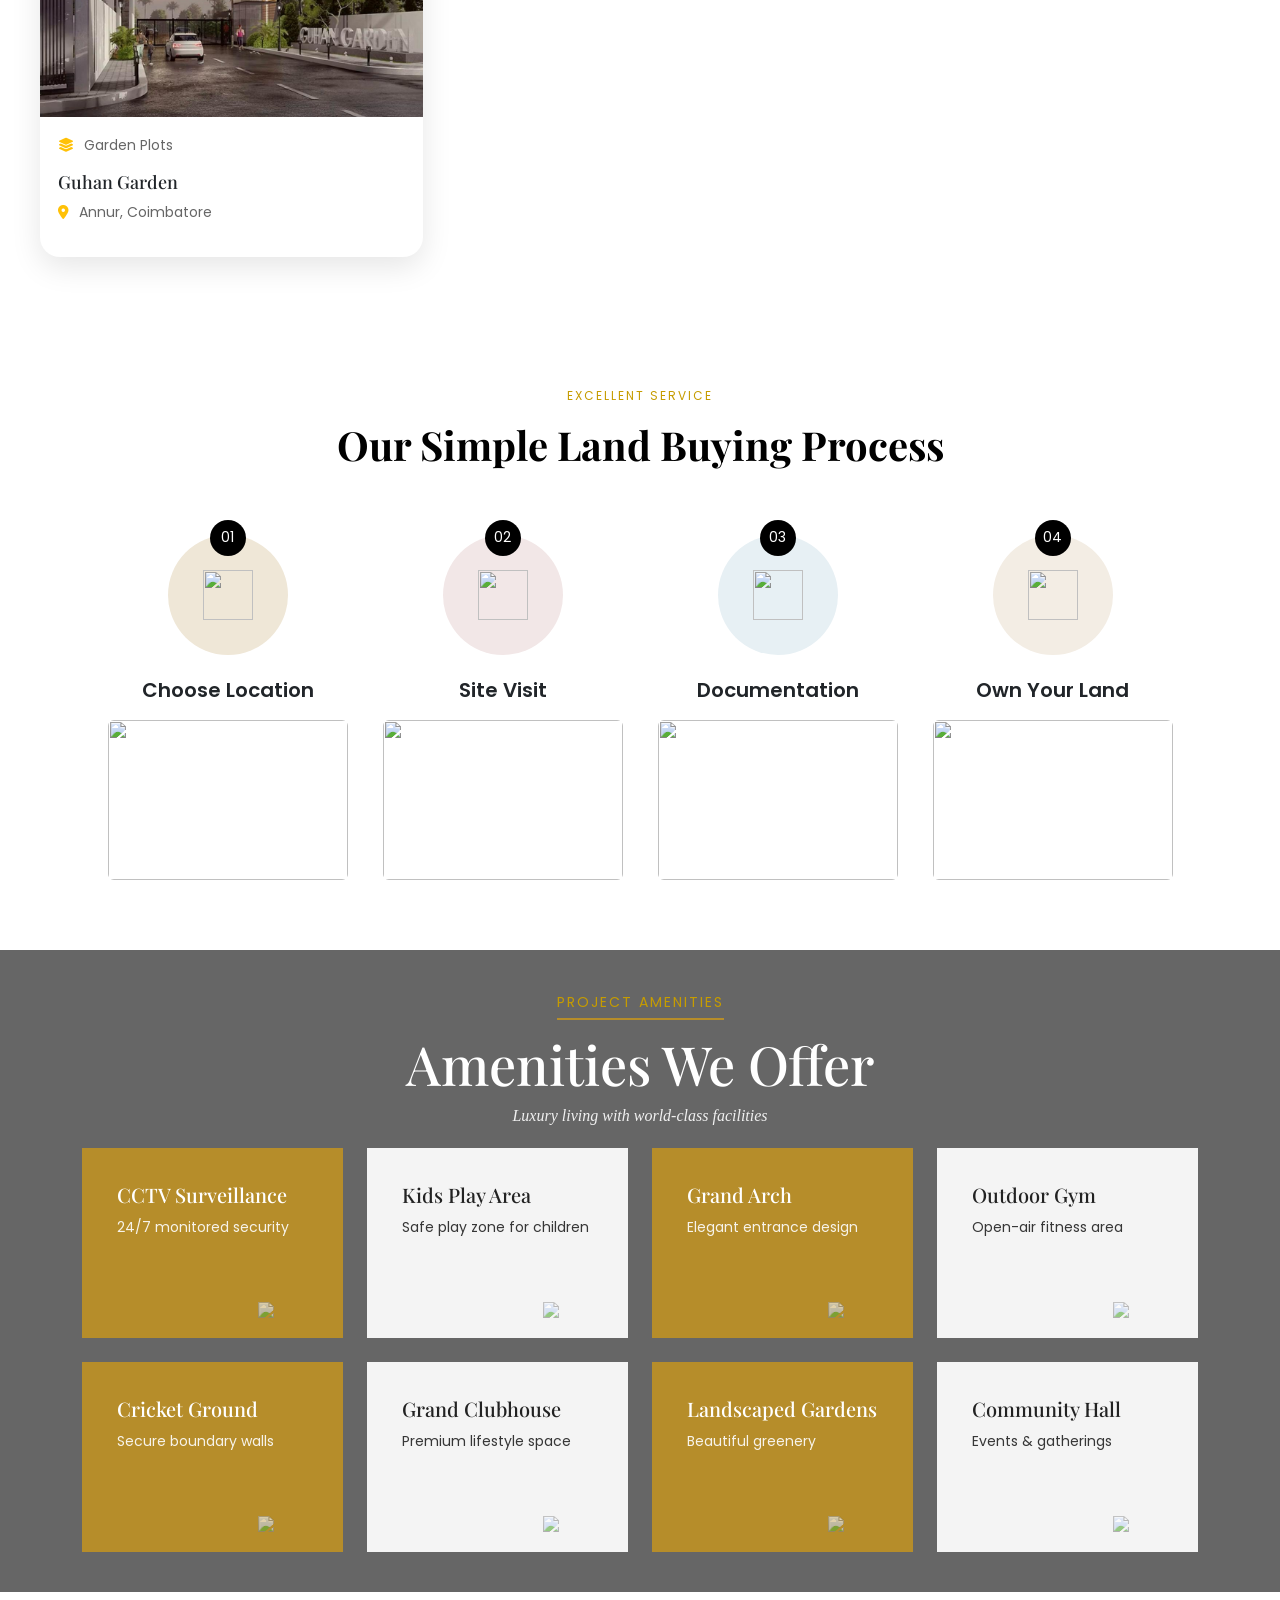
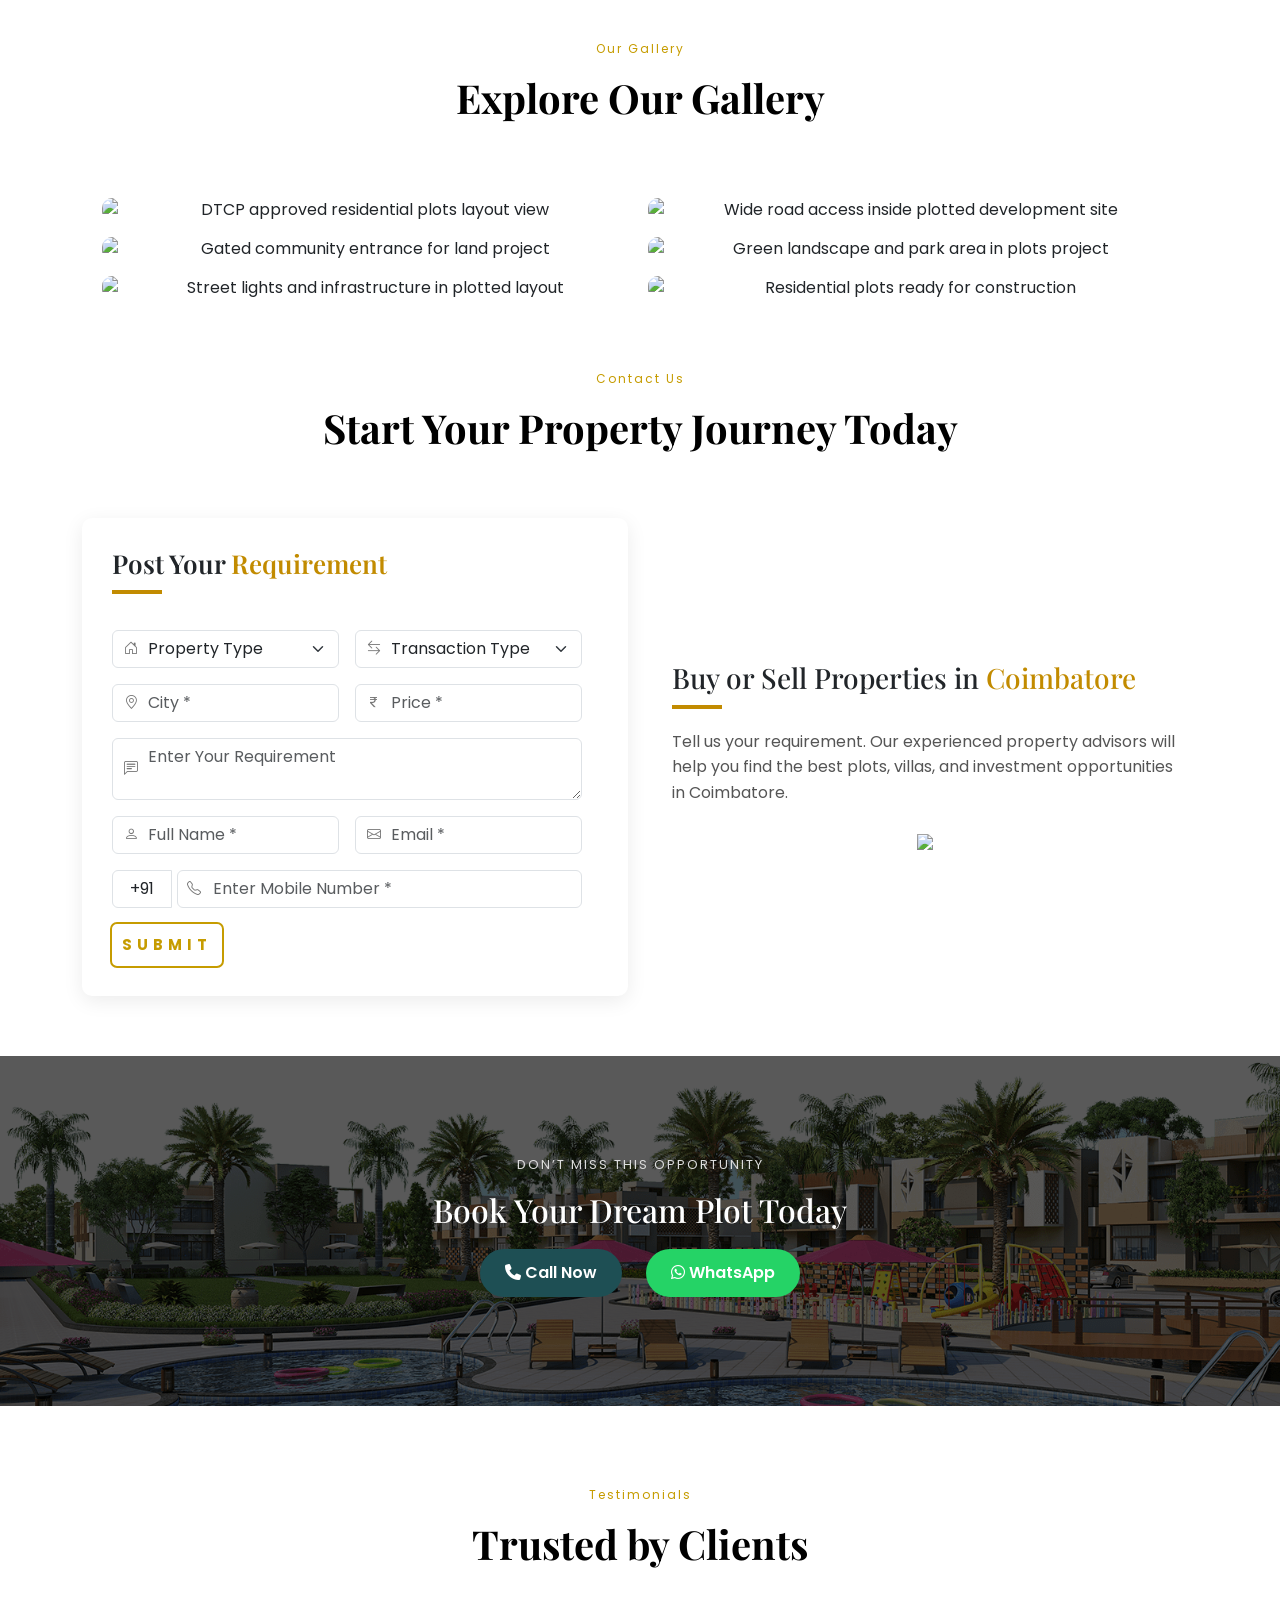
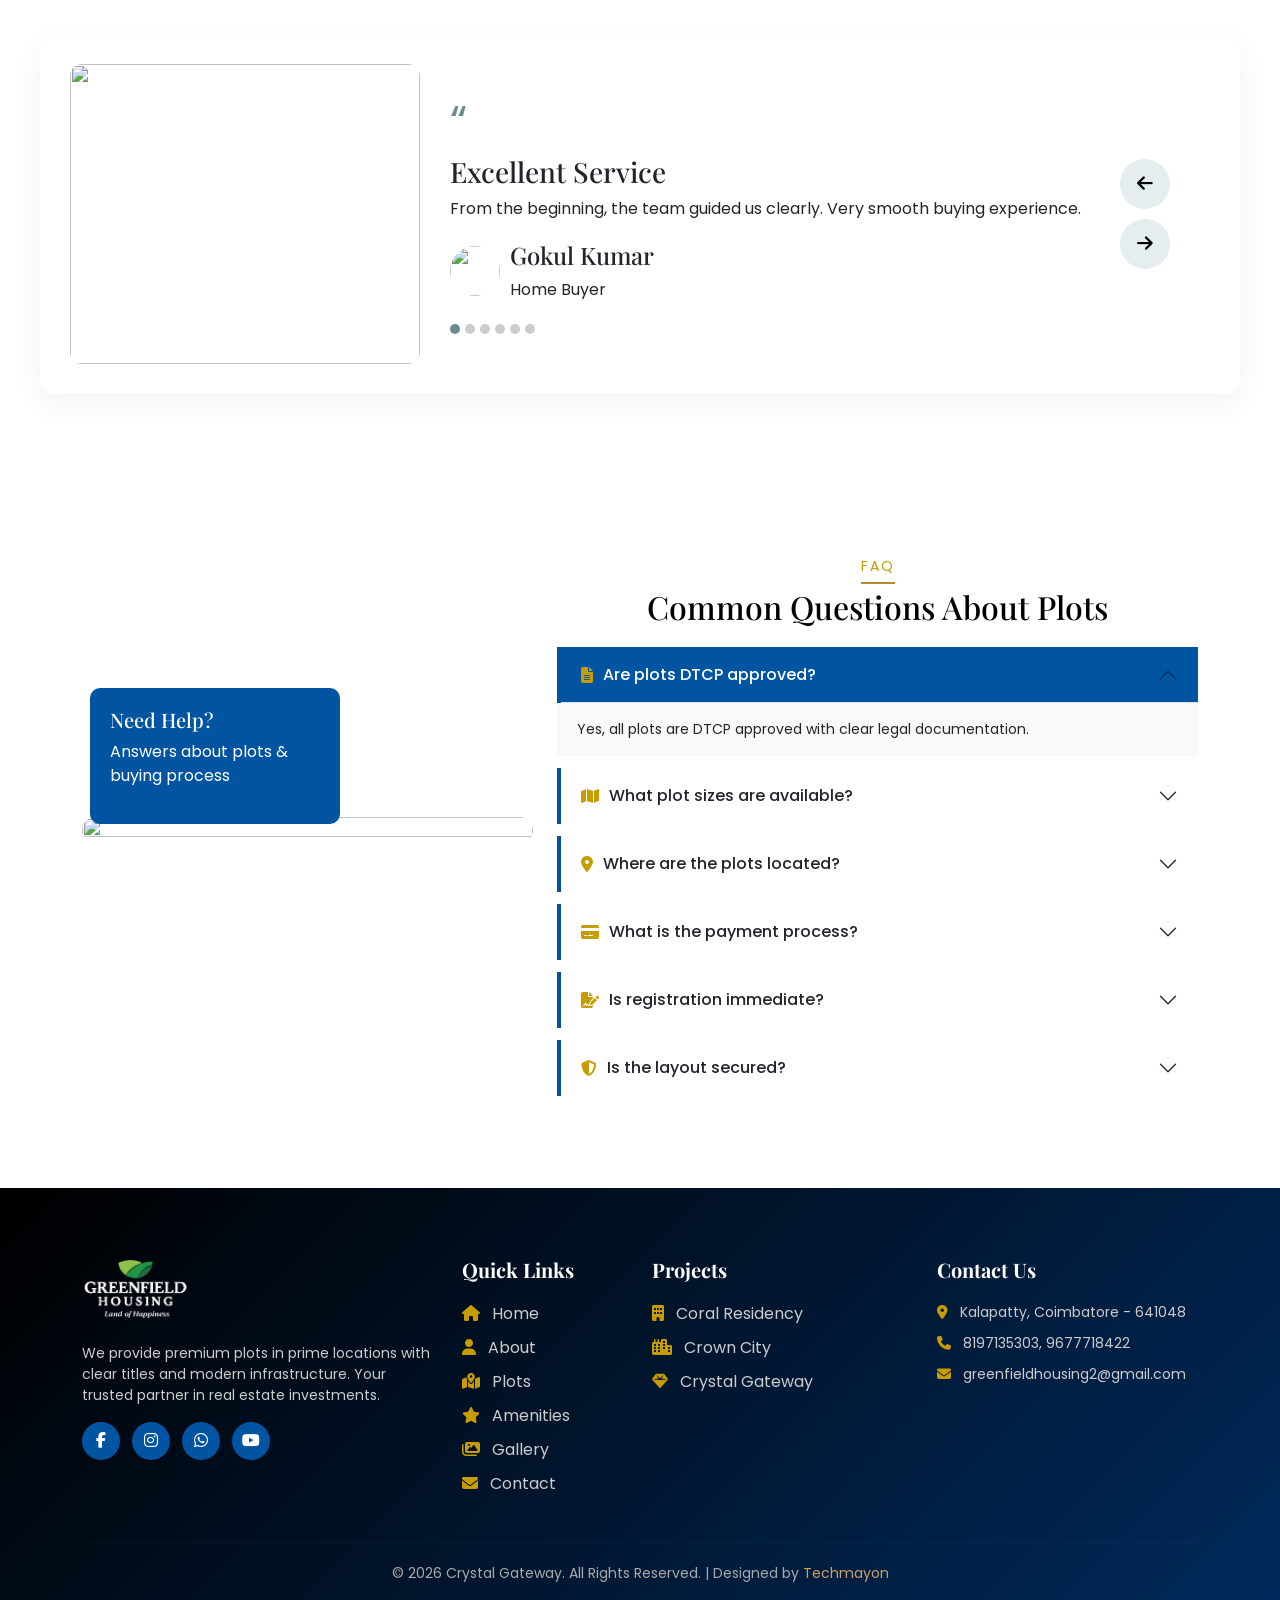
==== commit 49b276e7: "as" ====
--- a/index.html
+++ b/index.html
@@ -439,6 +439,73 @@
     <p><i class="fa-solid fa-location-dot"></i>Kovilpalayam to karuvalur road ( naer roots pvt.Ltd.) Coimbatore</p>
   </div>
 </div>
+<!-- CARD 8 -->
+<div class="property-card"
+     data-aos="zoom-in-up"
+     data-aos-delay="800"
+     data-title="Diamond Avenue"
+     data-location="L&T Bypass to Pattanam, Coimbatore"
+     data-image="./images/diamond.jpeg"
+     data-project="Premium Layout">
+
+  <div class="property-img">
+    <img src="./images/diamond.jpeg" loading="lazy">
+    <span class="tag left"><i class="fa-solid fa-gem"></i> Premium</span>
+    <span class="tag right">For Sale</span>
+  </div>
+
+  <div class="property-content">
+    <p><i class="fa-solid fa-layer-group"></i> Premium Layout</p>
+    <h3>Diamond Avenue</h3>
+    <p><i class="fa-solid fa-location-dot"></i> L&T Bypass to Pattanam</p>
+  </div>
+</div>
+
+
+<!-- CARD 9 -->
+<div class="property-card"
+     data-aos="zoom-in-up"
+     data-aos-delay="900"
+     data-title="Platina"
+     data-location="Kalapatty to Villankuruchi Road, Coimbatore"
+     data-image="./images/platina.jpeg"
+     data-project="Luxury Plots">
+
+  <div class="property-img">
+    <img src="./images/platina.jpeg" loading="lazy">
+    <span class="tag left"><i class="fa-solid fa-city"></i> Residential</span>
+    <span class="tag right">For Sale</span>
+  </div>
+
+  <div class="property-content">
+    <p><i class="fa-solid fa-layer-group"></i> Luxury Plots</p>
+    <h3>Platina</h3>
+    <p><i class="fa-solid fa-location-dot"></i> Kalapatty to Villankuruchi Road</p>
+  </div>
+</div>
+
+
+<!-- CARD 10 -->
+<div class="property-card"
+     data-aos="zoom-in-up"
+     data-aos-delay="1000"
+     data-title="Guhan Garden"
+     data-location="Annur, Coimbatore"
+     data-image="./images/guhan.jpeg"
+     data-project="Garden Plots">
+
+  <div class="property-img">
+    <img src="./images/guhan.jpeg" loading="lazy">
+    <span class="tag left"><i class="fa-solid fa-tree"></i> Garden</span>
+    <span class="tag right">For Sale</span>
+  </div>
+
+  <div class="property-content">
+    <p><i class="fa-solid fa-layer-group"></i> Garden Plots</p>
+    <h3>Guhan Garden</h3>
+    <p><i class="fa-solid fa-location-dot"></i> Annur, Coimbatore</p>
+  </div>
+</div>
 
   </div>
 </section>
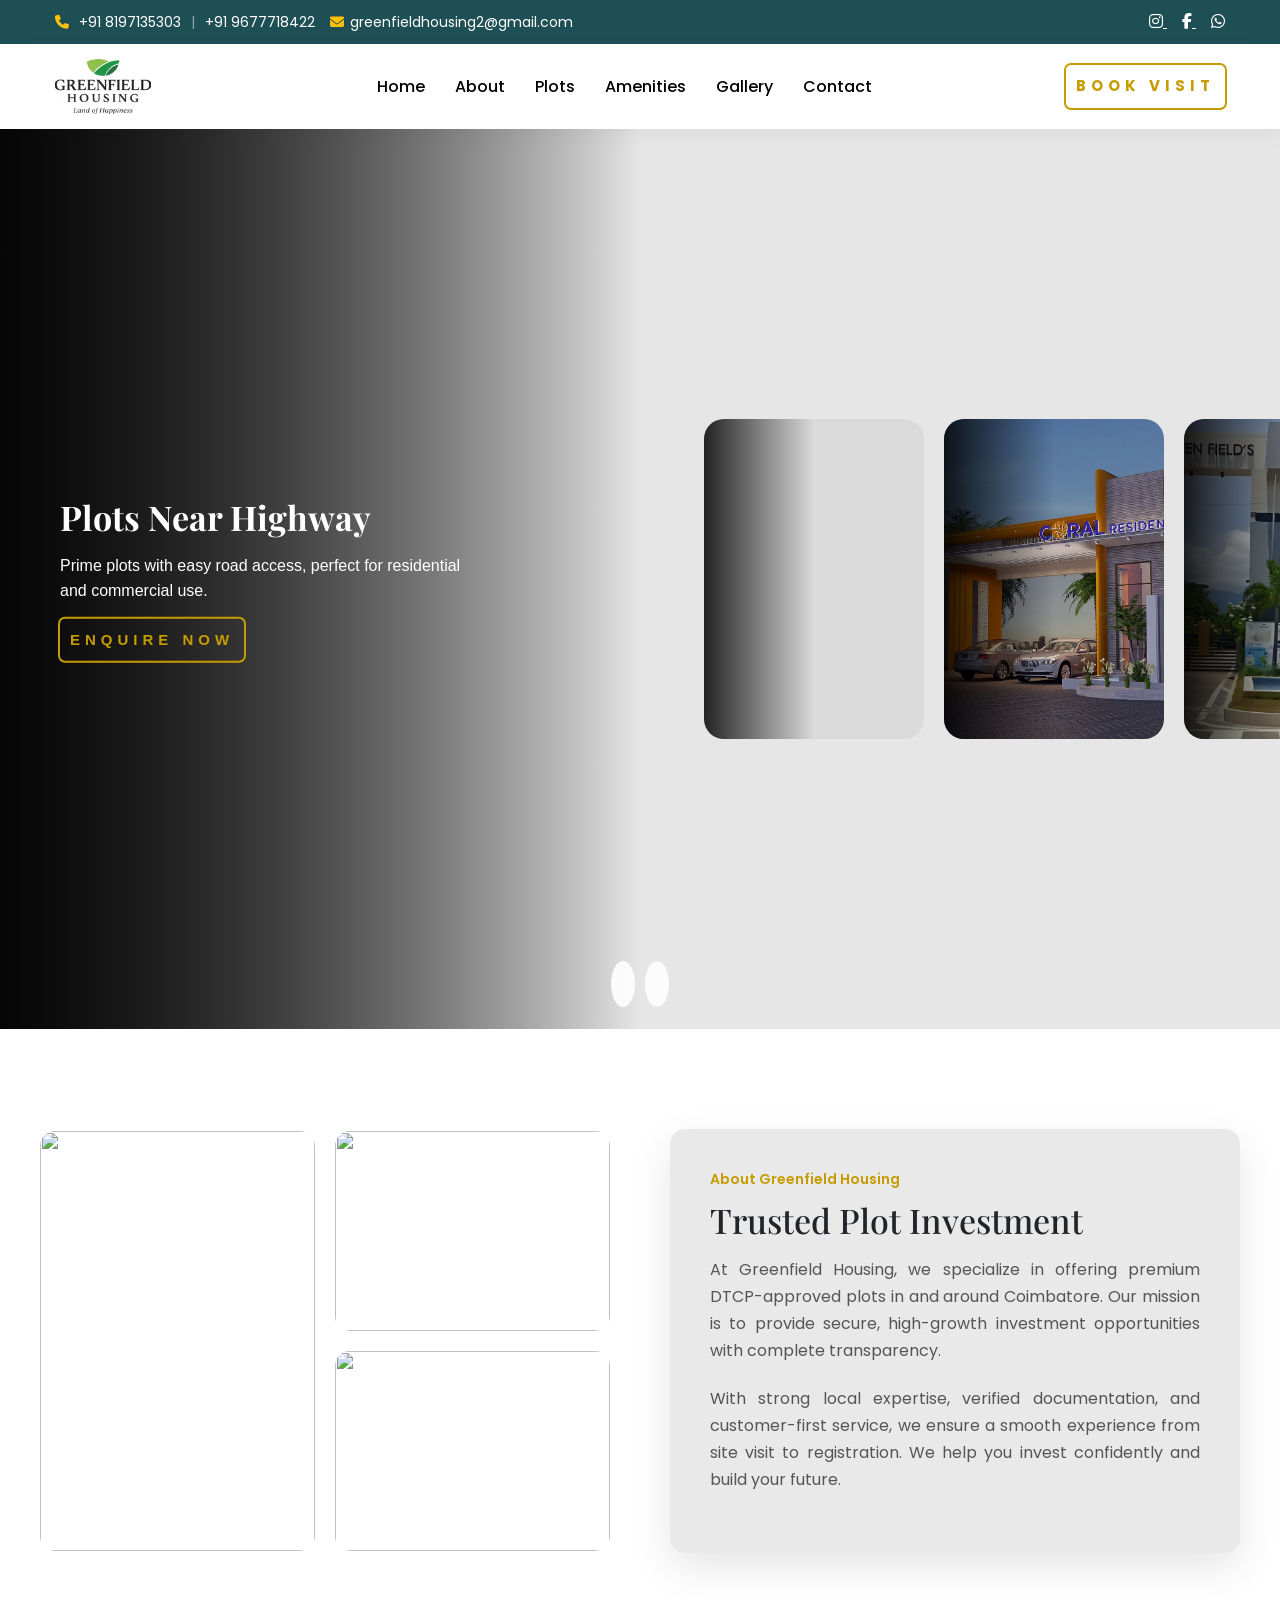
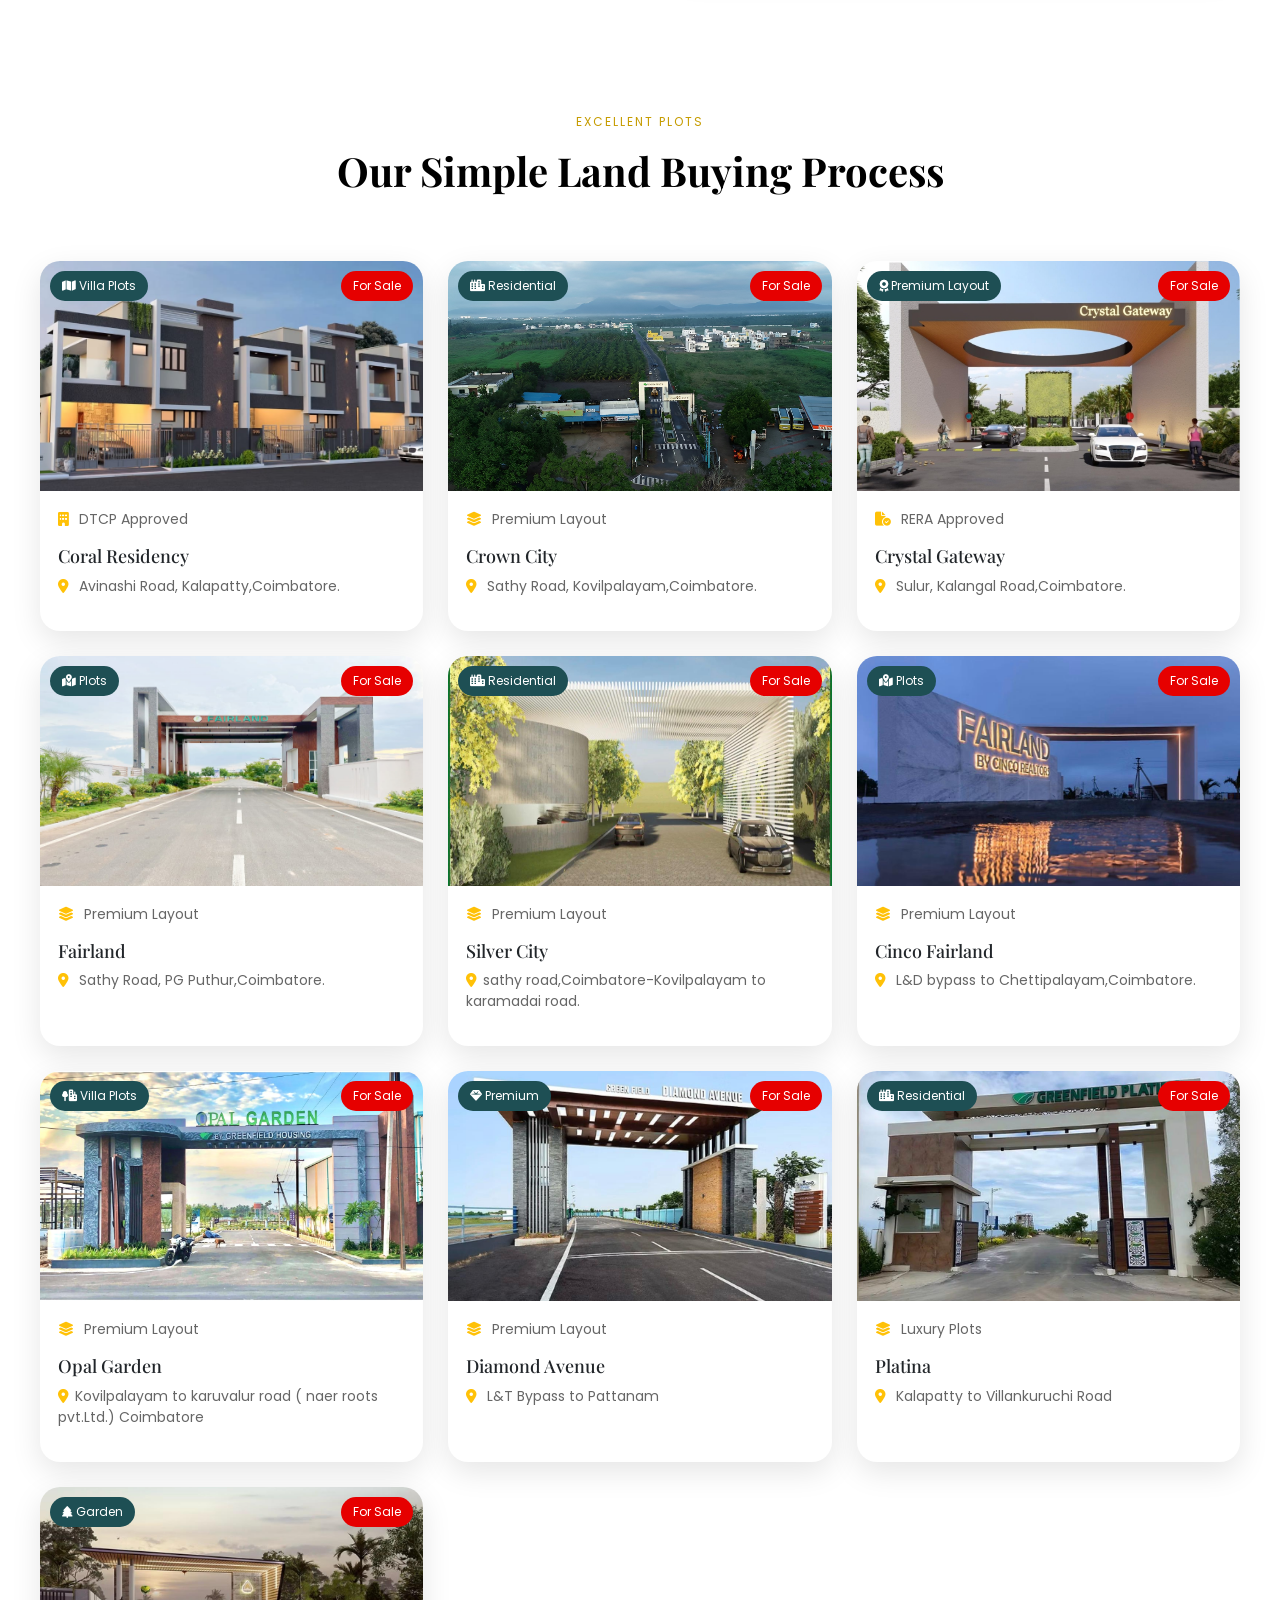
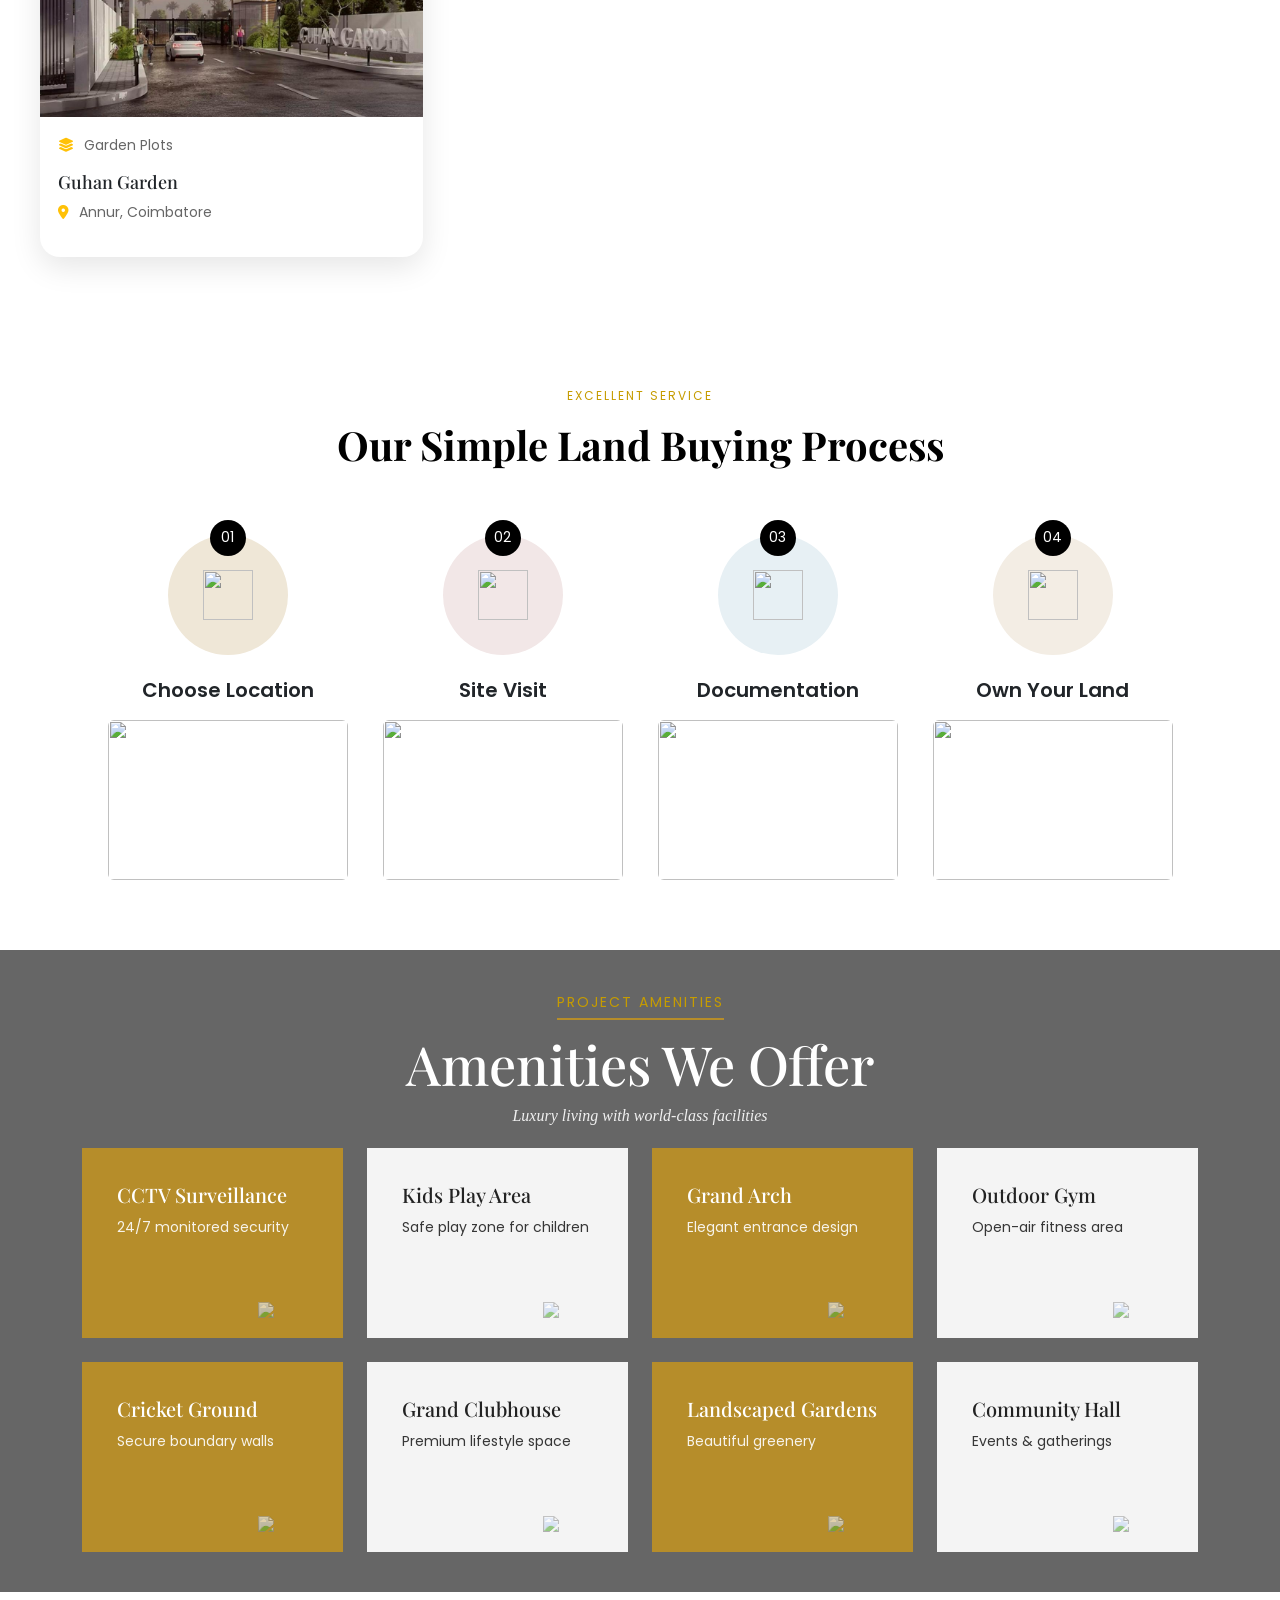
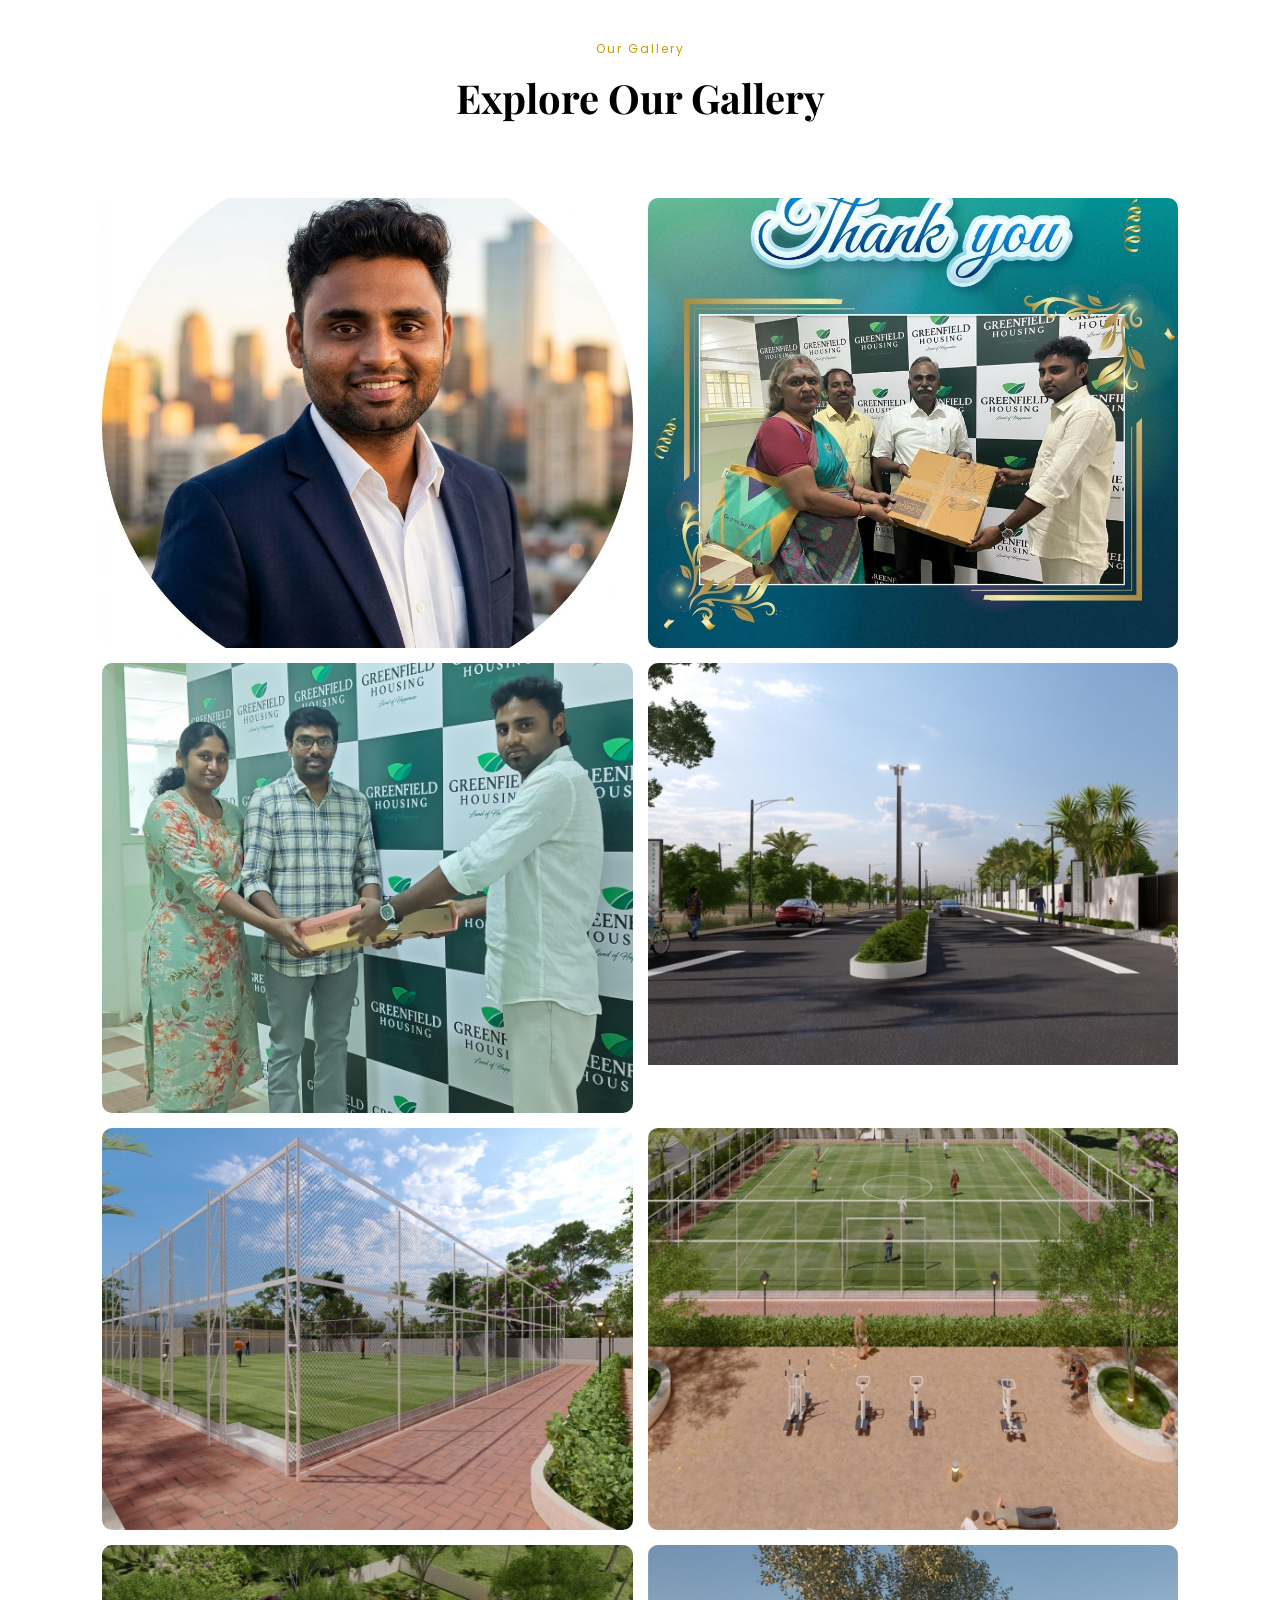
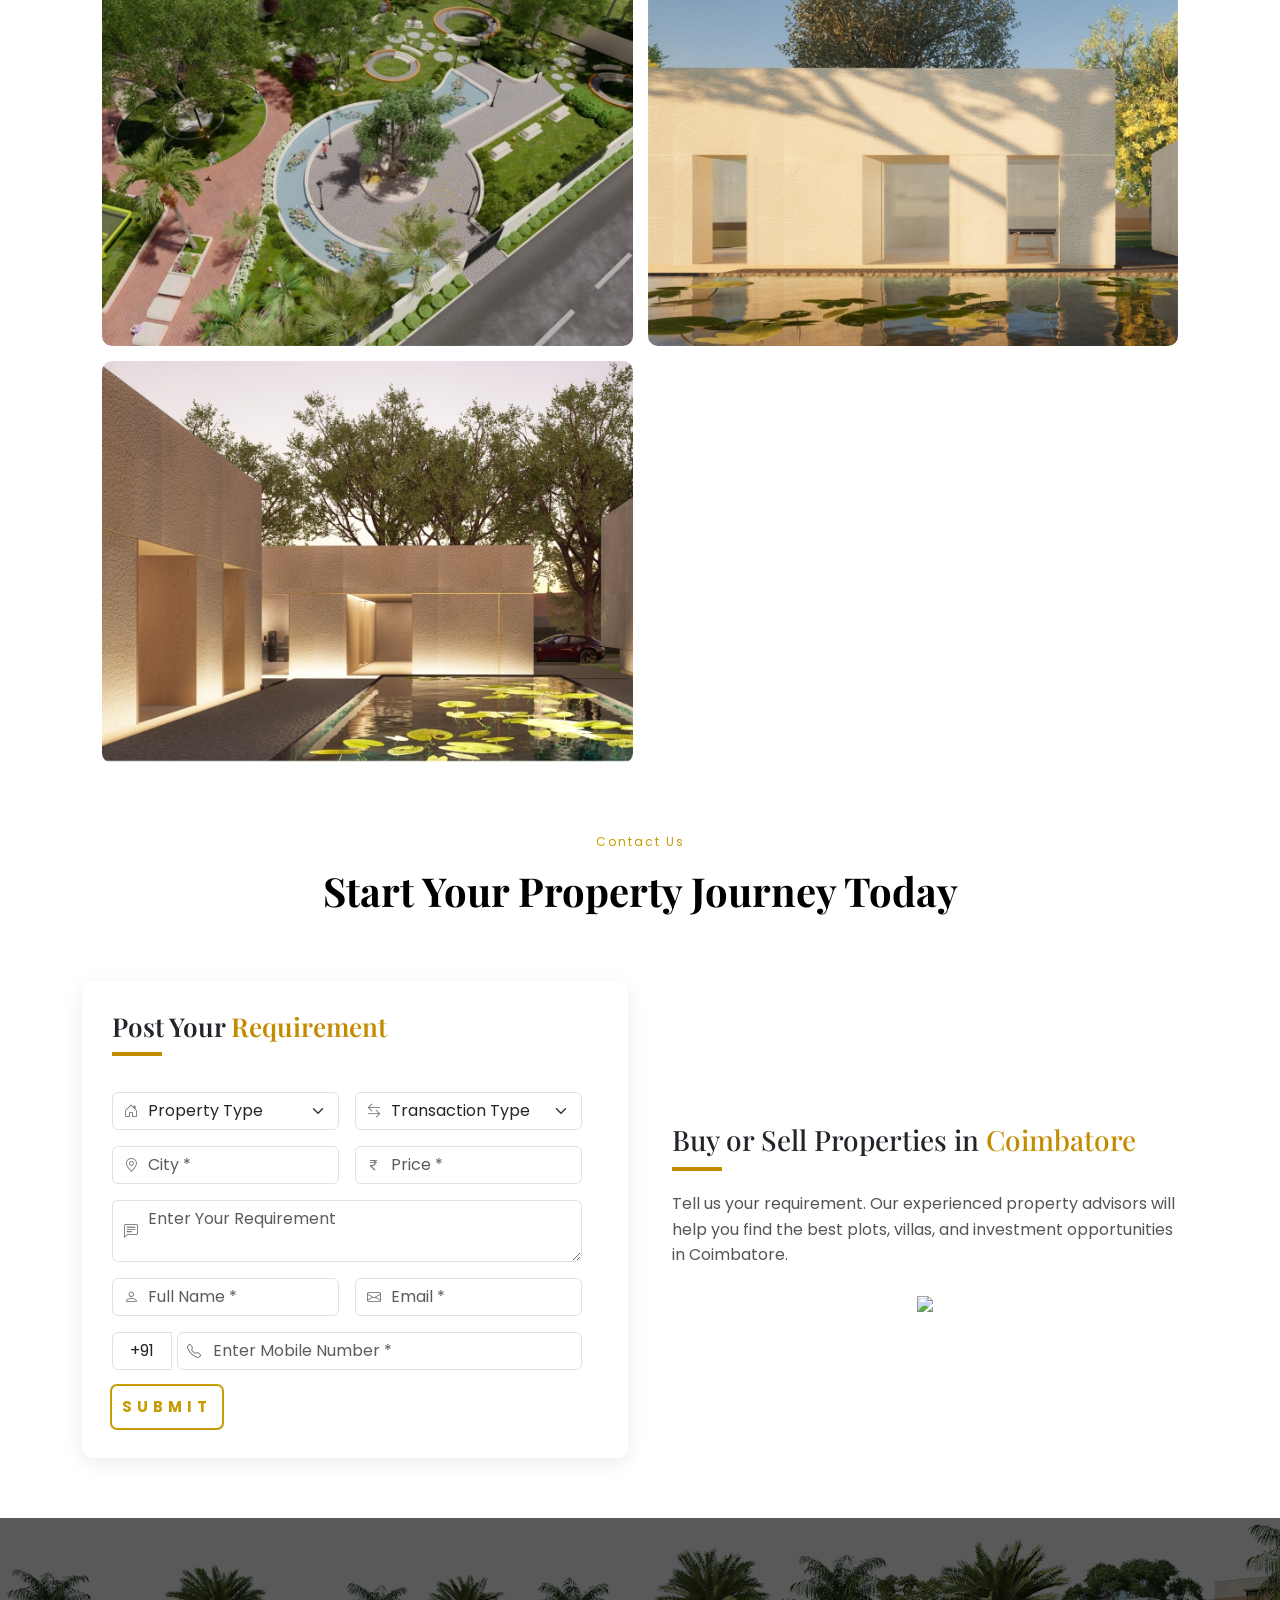
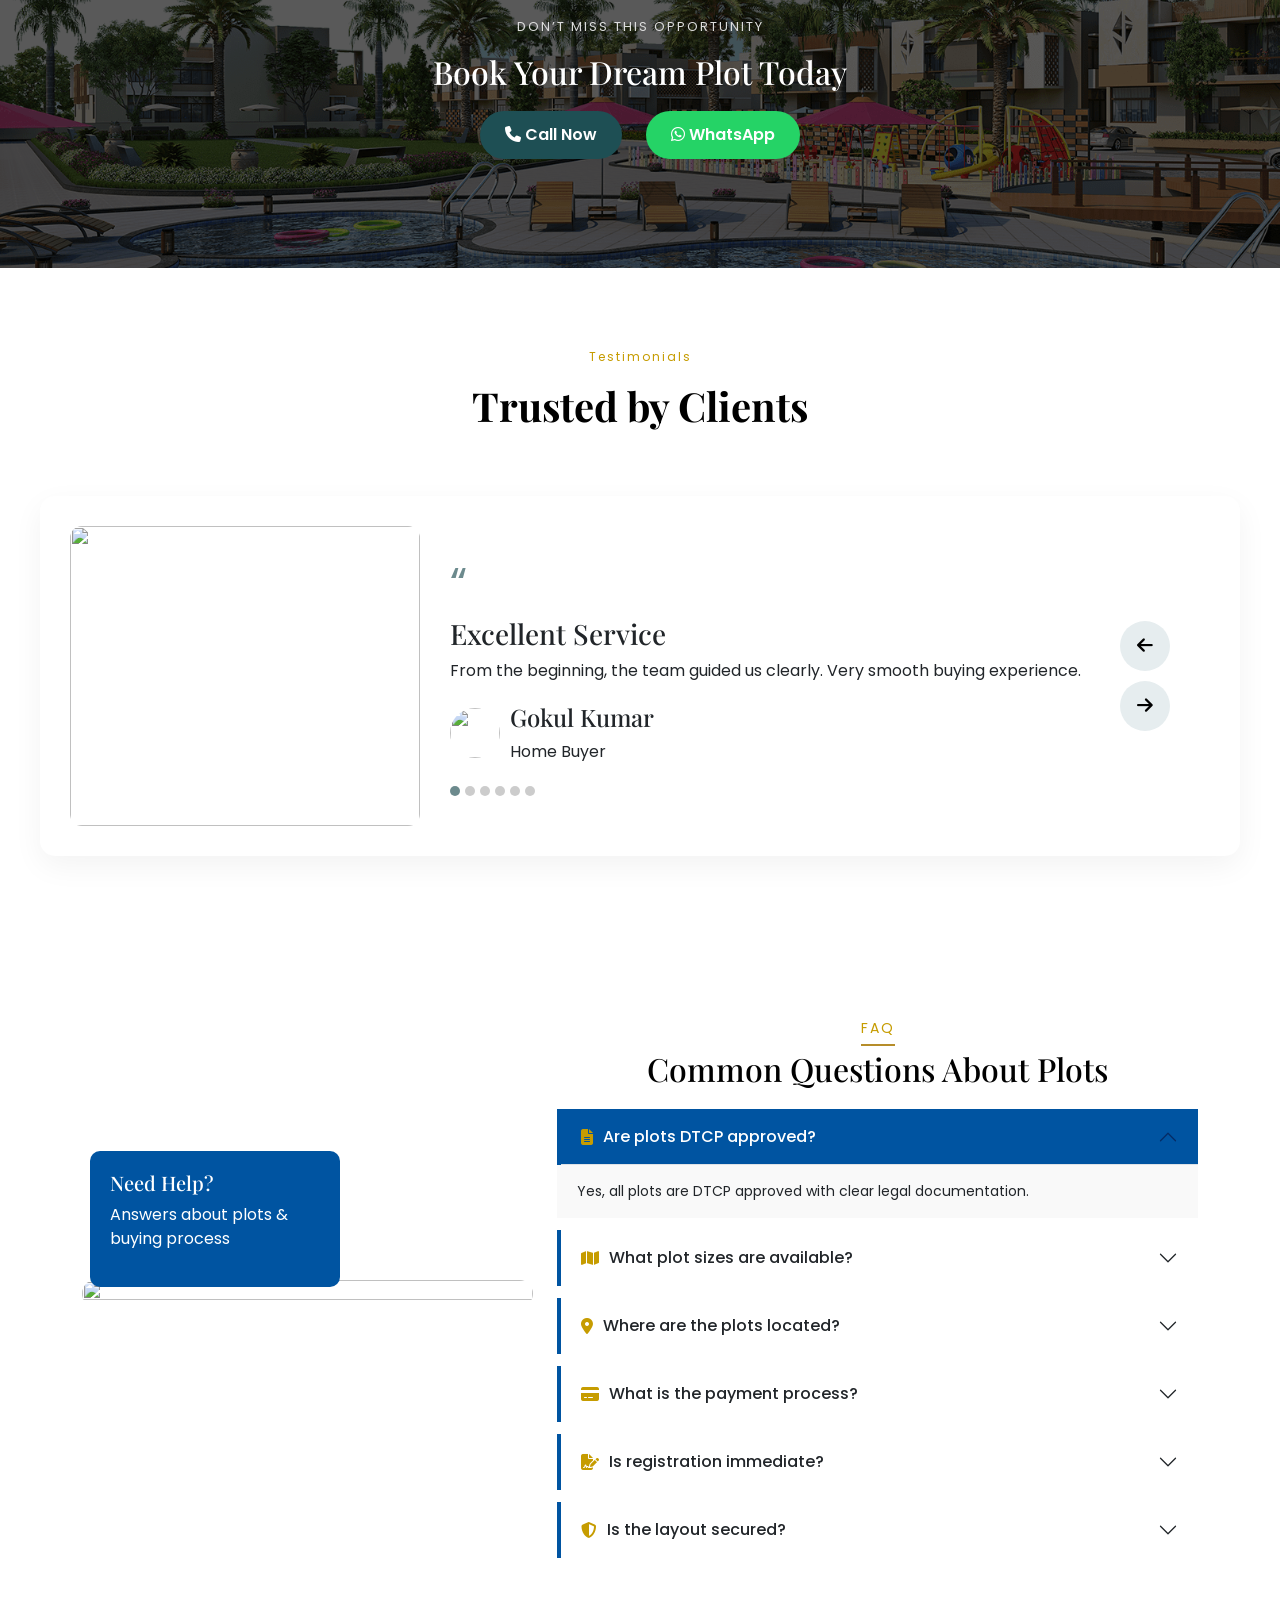
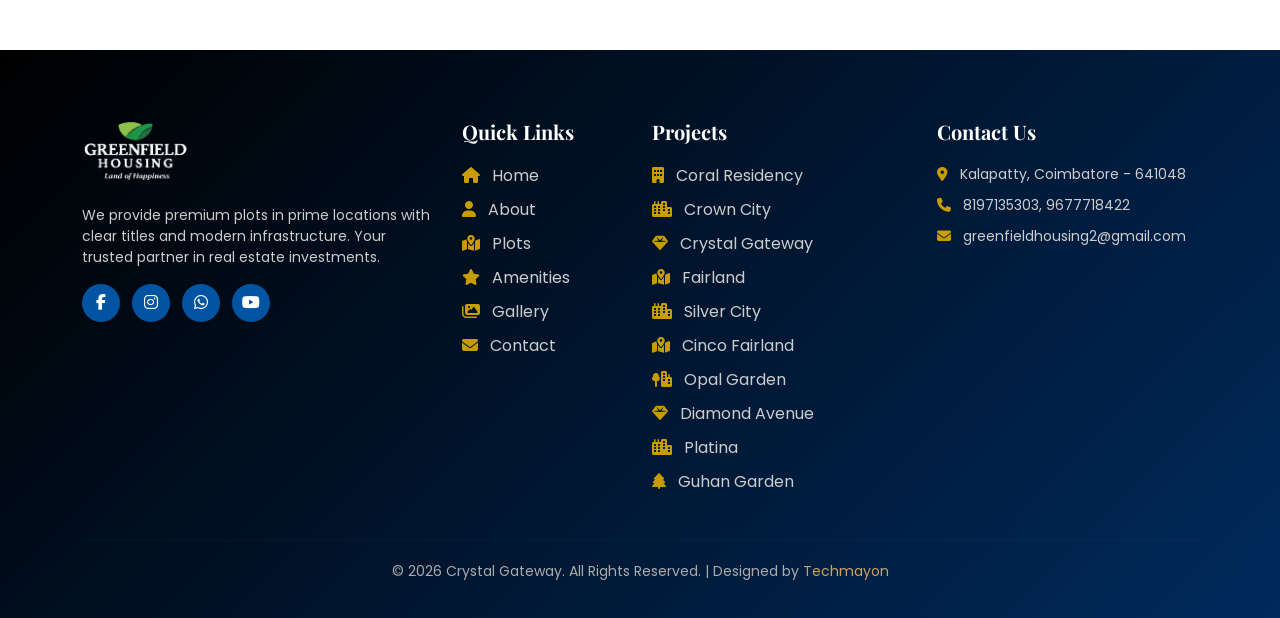
==== commit 840f7403: "dsds" ====
--- a/index.html
+++ b/index.html
@@ -390,7 +390,7 @@
   <div class="property-content">
     <p><i class="fa-solid fa-layer-group"></i> Premium Layout</p>
     <h3>Silver City</h3>
-    <p><i class="fa-solid fa-location-dot"></i>sathy road,Coimbatore-Kovilpalayam to karamadai road,Coimbatore.</p>
+    <p><i class="fa-solid fa-location-dot"></i>sathy road,Coimbatore-Kovilpalayam to karamadai road.</p>
   </div>
 </div>
 
@@ -708,48 +708,76 @@
   <section class="gallery">
 
     <div class="gallery-grid">
-
+      
       <div class="gallery-item" data-aos="zoom-in">
-        <img src="https://www.greenfieldcrystalgateway.com/img/gallery/2.jpg"
+        <img src="./images/owner.jpeg"
              loading="lazy"
              alt="DTCP approved residential plots layout view"
              title="Residential Plot Layout">
       </div>
 
+      <div class="gallery-item" data-aos="zoom-in">
+        <img src="./images/poster1.jpeg"
+             loading="lazy"
+             alt="DTCP approved residential plots layout view"
+             title="Residential Plot Layout">
+      </div>
+
       <div class="gallery-item" data-aos="flip-up">
-        <img src="https://www.greenfieldcrystalgateway.com/img/gallery/3.jpg"
+        <img src="./images/poster2.jpeg"
              loading="lazy"
              alt="Wide road access inside plotted development site"
              title="Internal Roads">
       </div>
 
       <div class="gallery-item" data-aos="zoom-in">
-        <img src="https://www.greenfieldcrystalgateway.com/img/gallery/4.jpg"
+        <img src="./images/gallery1.jpg"
              loading="lazy"
              alt="Gated community entrance for land project"
              title="Main Entrance">
       </div>
 
       <div class="gallery-item" data-aos="flip-down">
-        <img src="https://www.greenfieldcrystalgateway.com/img/gallery/5.jpg"
+        <img src="./images/gallery2.jpg"
              loading="lazy"
              alt="Green landscape and park area in plots project"
              title="Park Area">
       </div>
 
       <div class="gallery-item" data-aos="zoom-in">
-        <img src="https://www.greenfieldcrystalgateway.com/img/gallery/6.jpg"
+        <img src="./images/gallery3.jpg"
              loading="lazy"
              alt="Street lights and infrastructure in plotted layout"
              title="Street Lights">
       </div>
 
       <div class="gallery-item" data-aos="flip-down">
-        <img src="https://www.greenfieldcrystalgateway.com/img/gallery/7.jpg"
+        <img src="./images/gallery4.jpg"
              loading="lazy"
              alt="Residential plots ready for construction"
              title="Ready Plots">
       </div>
+      
+      <div class="gallery-item" data-aos="flip-down">
+        <img src="./images/gallery5.jpg"
+             loading="lazy"
+             alt="Residential plots ready for construction"
+             title="Ready Plots">
+      </div>
+      
+      <div class="gallery-item" data-aos="flip-down">
+        <img src="./images/gallery6.jpg"
+             loading="lazy"
+             alt="Residential plots ready for construction"
+             title="Ready Plots">
+      </div>
+      
+      <!-- <div class="gallery-item" data-aos="flip-down">
+        <img src="./images/gallery7.jpg"
+             loading="lazy"
+             alt="Residential plots ready for construction"
+             title="Ready Plots">
+      </div> -->
 
     </div>
 
@@ -1147,9 +1175,27 @@
   <div class="footer-box">
     <h5>Projects</h5>
     <ul>
+
       <li><a href="#"><i class="fas fa-building"></i> Coral Residency</a></li>
+
       <li><a href="#"><i class="fas fa-city"></i> Crown City</a></li>
+
       <li><a href="#"><i class="fas fa-gem"></i> Crystal Gateway</a></li>
+
+      <li><a href="#"><i class="fas fa-map-location-dot"></i> Fairland</a></li>
+
+      <li><a href="#"><i class="fas fa-city"></i> Silver City</a></li>
+
+      <li><a href="#"><i class="fas fa-map-location-dot"></i> Cinco Fairland</a></li>
+
+      <li><a href="#"><i class="fas fa-tree-city"></i> Opal Garden</a></li>
+
+      <li><a href="#"><i class="fas fa-gem"></i> Diamond Avenue</a></li>
+
+      <li><a href="#"><i class="fas fa-city"></i> Platina</a></li>
+
+      <li><a href="#"><i class="fas fa-tree"></i> Guhan Garden</a></li>
+
     </ul>
   </div>
 </div>
--- a/css/style.css
+++ b/css/style.css
@@ -1076,12 +1076,16 @@
   border-radius: 10px;
 }
 
+/* Image */
 .gallery-item img {
   width: 100%;
+  max-height: 450px;
+  object-fit: cover;
   display: block;
-  transition: 0.4s;
+  transition: transform 0.5s ease, filter 0.5s ease;
   cursor: pointer;
 }
+
 
 .gallery-item img:hover {
   transform: scale(1.1);
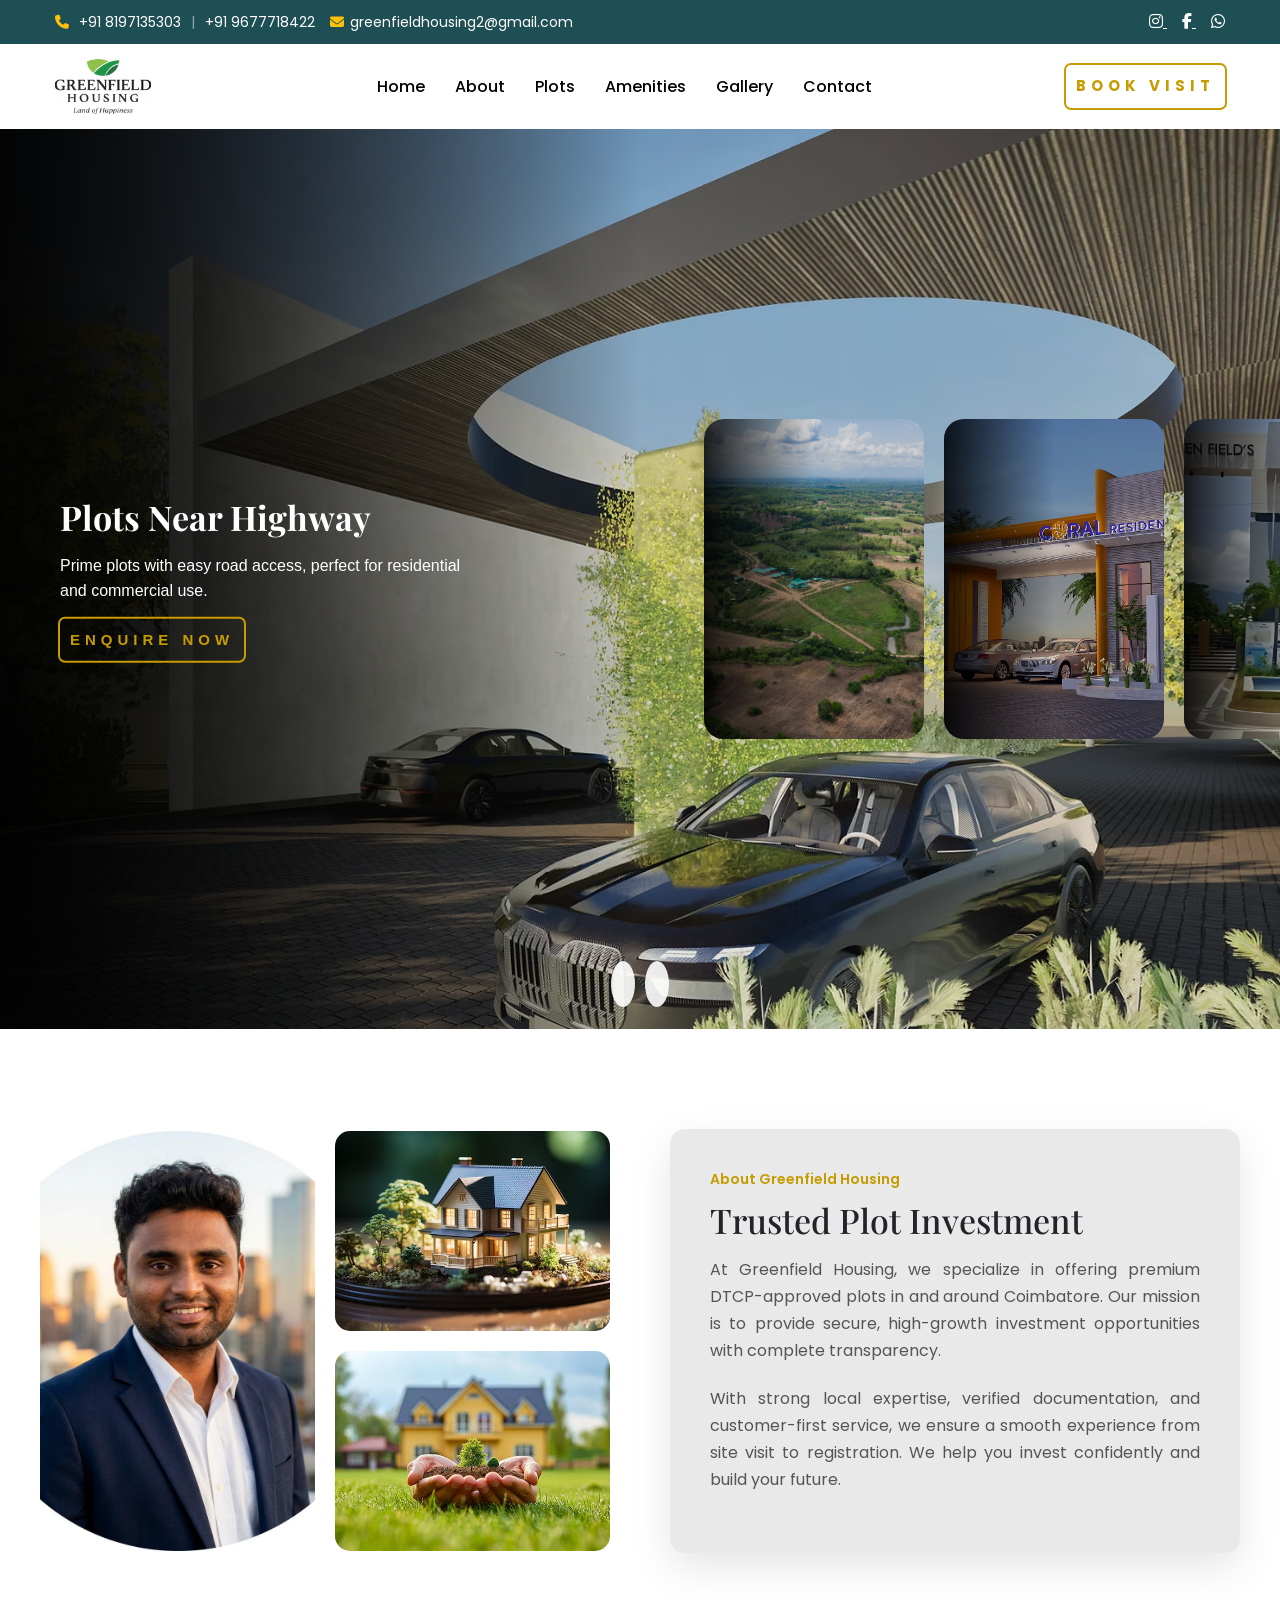
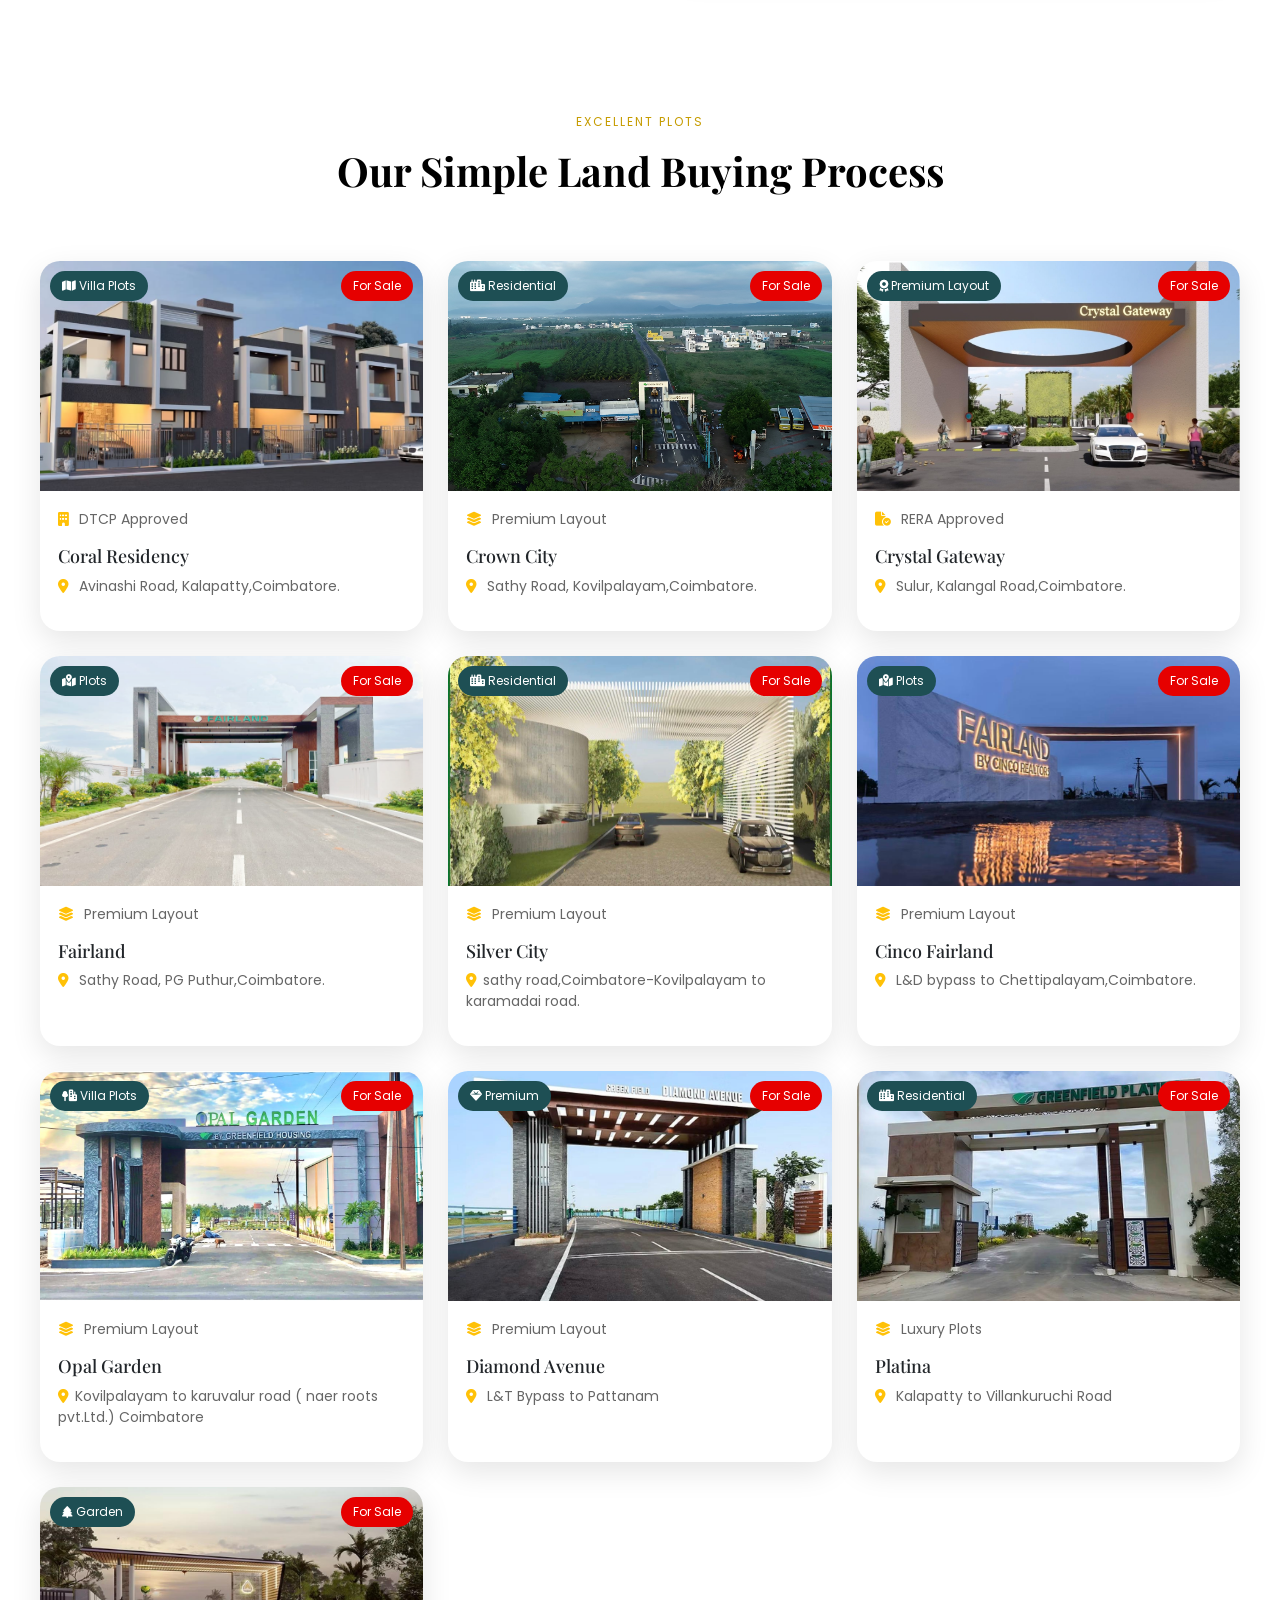
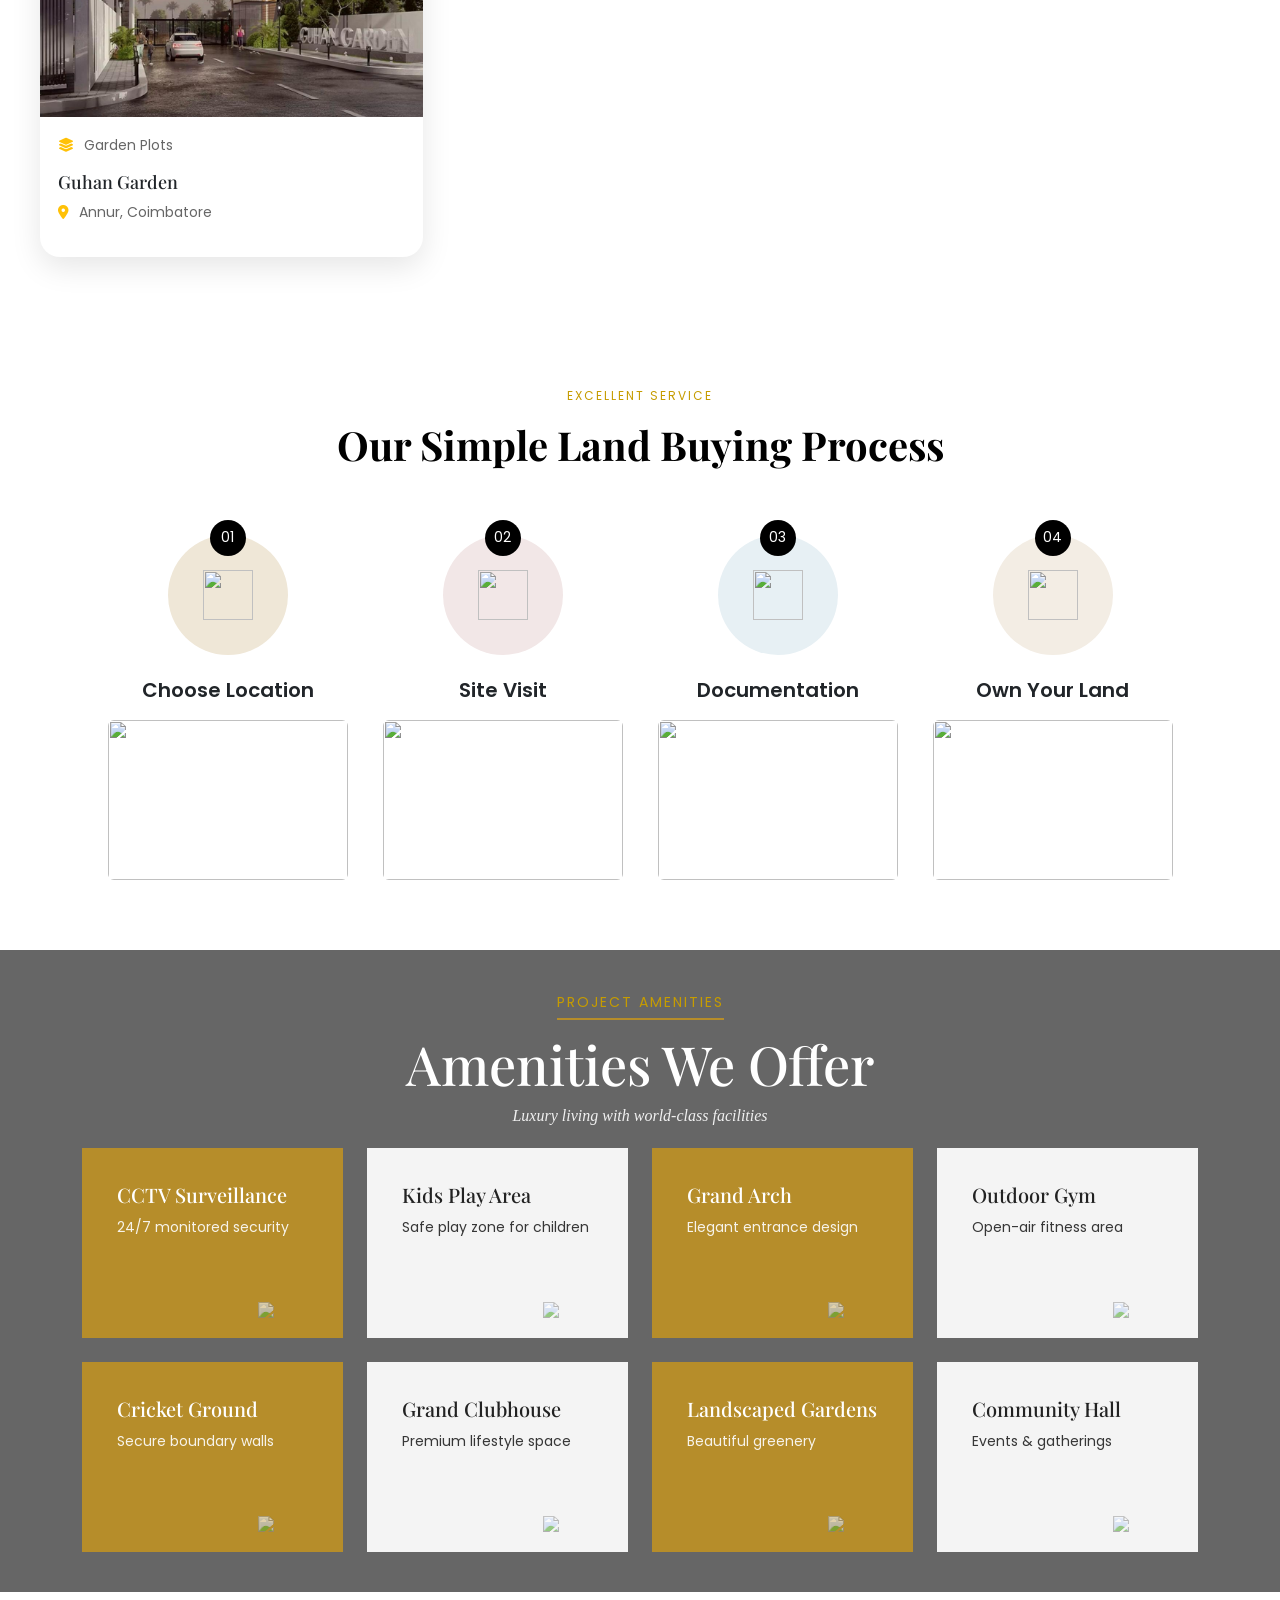
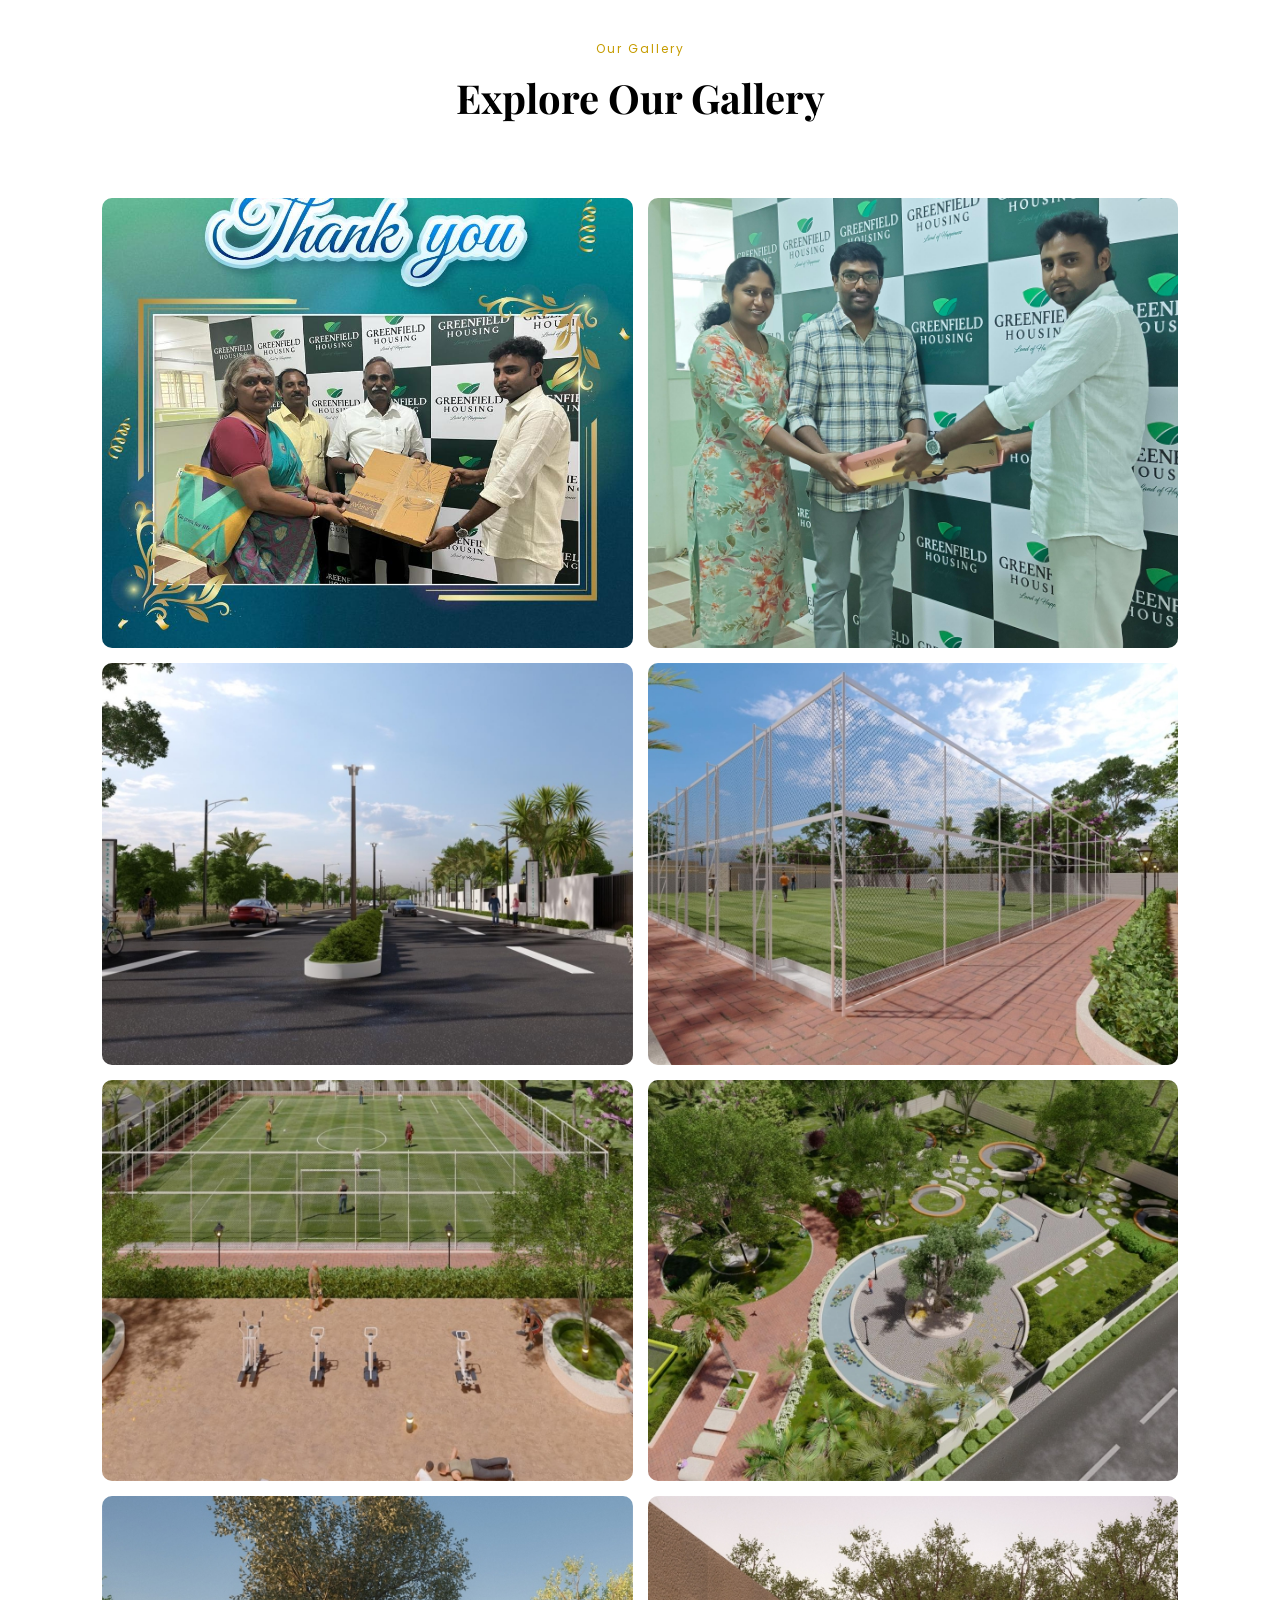
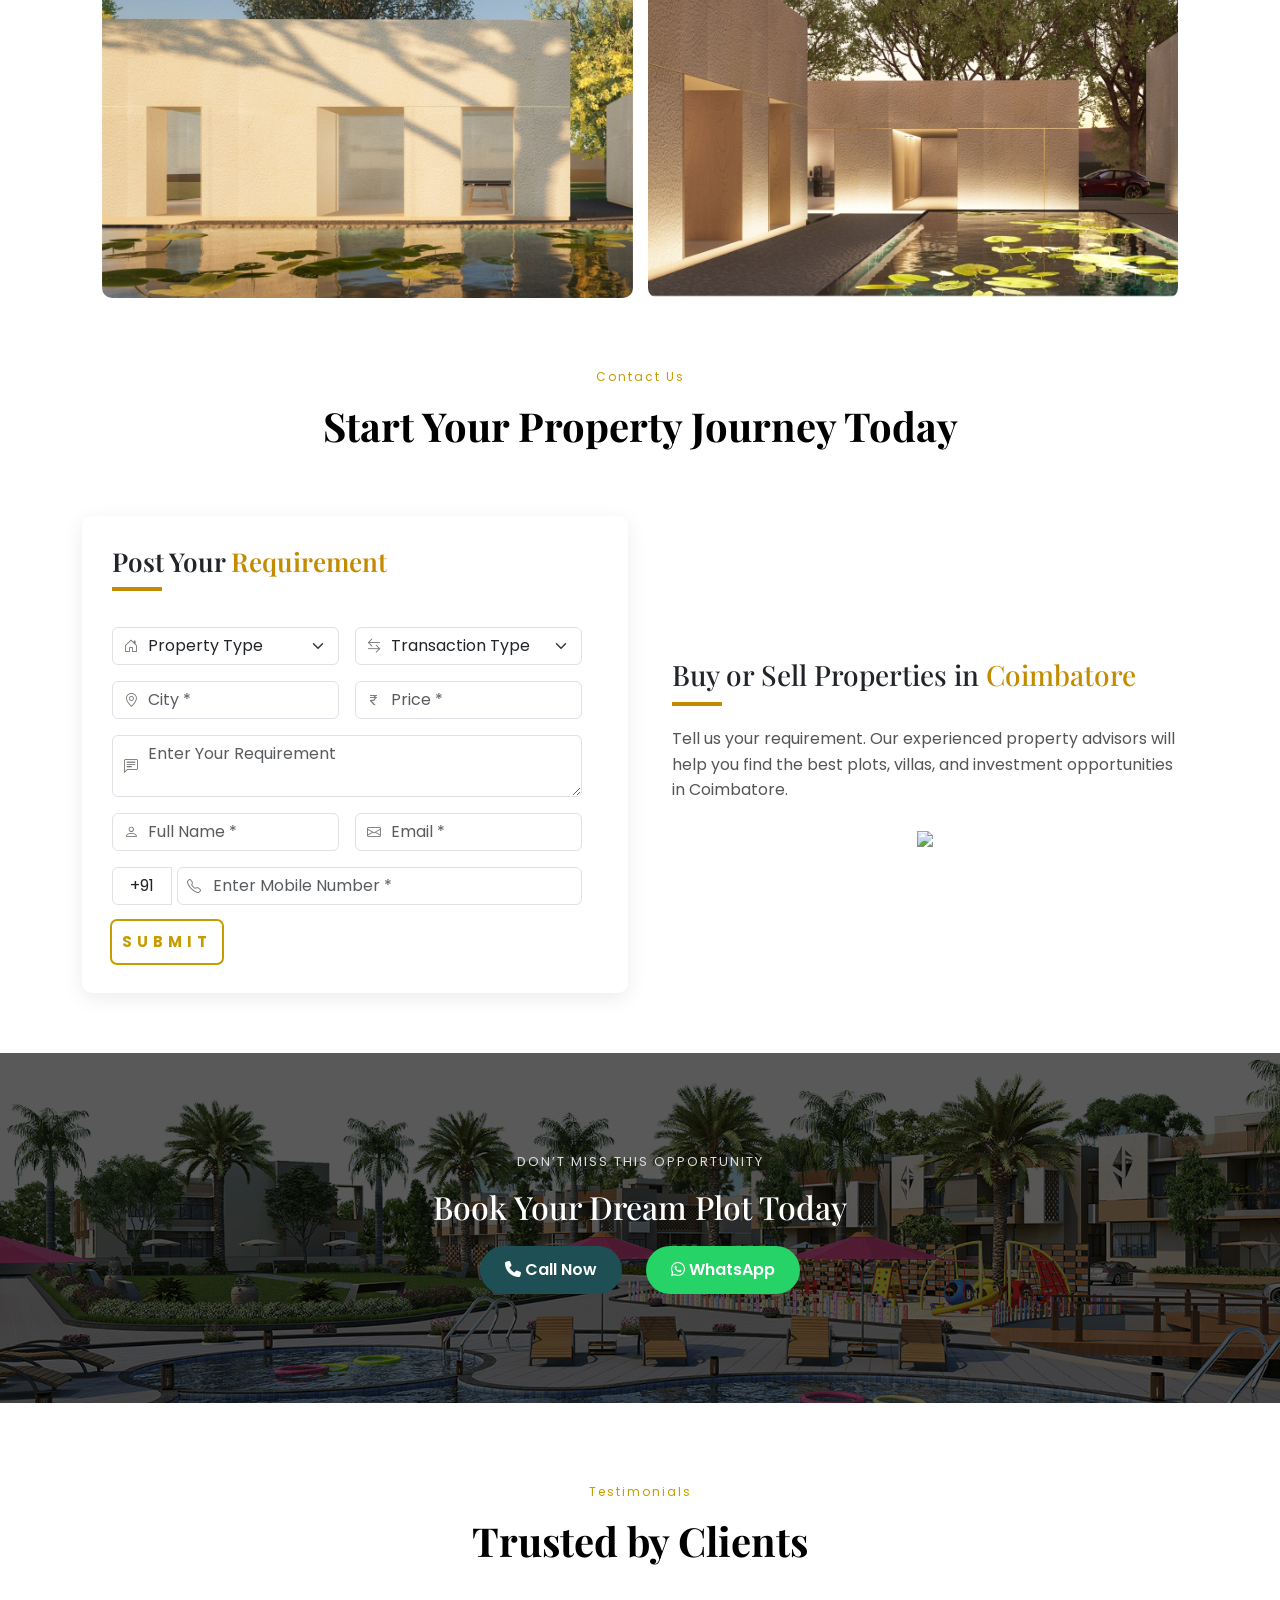
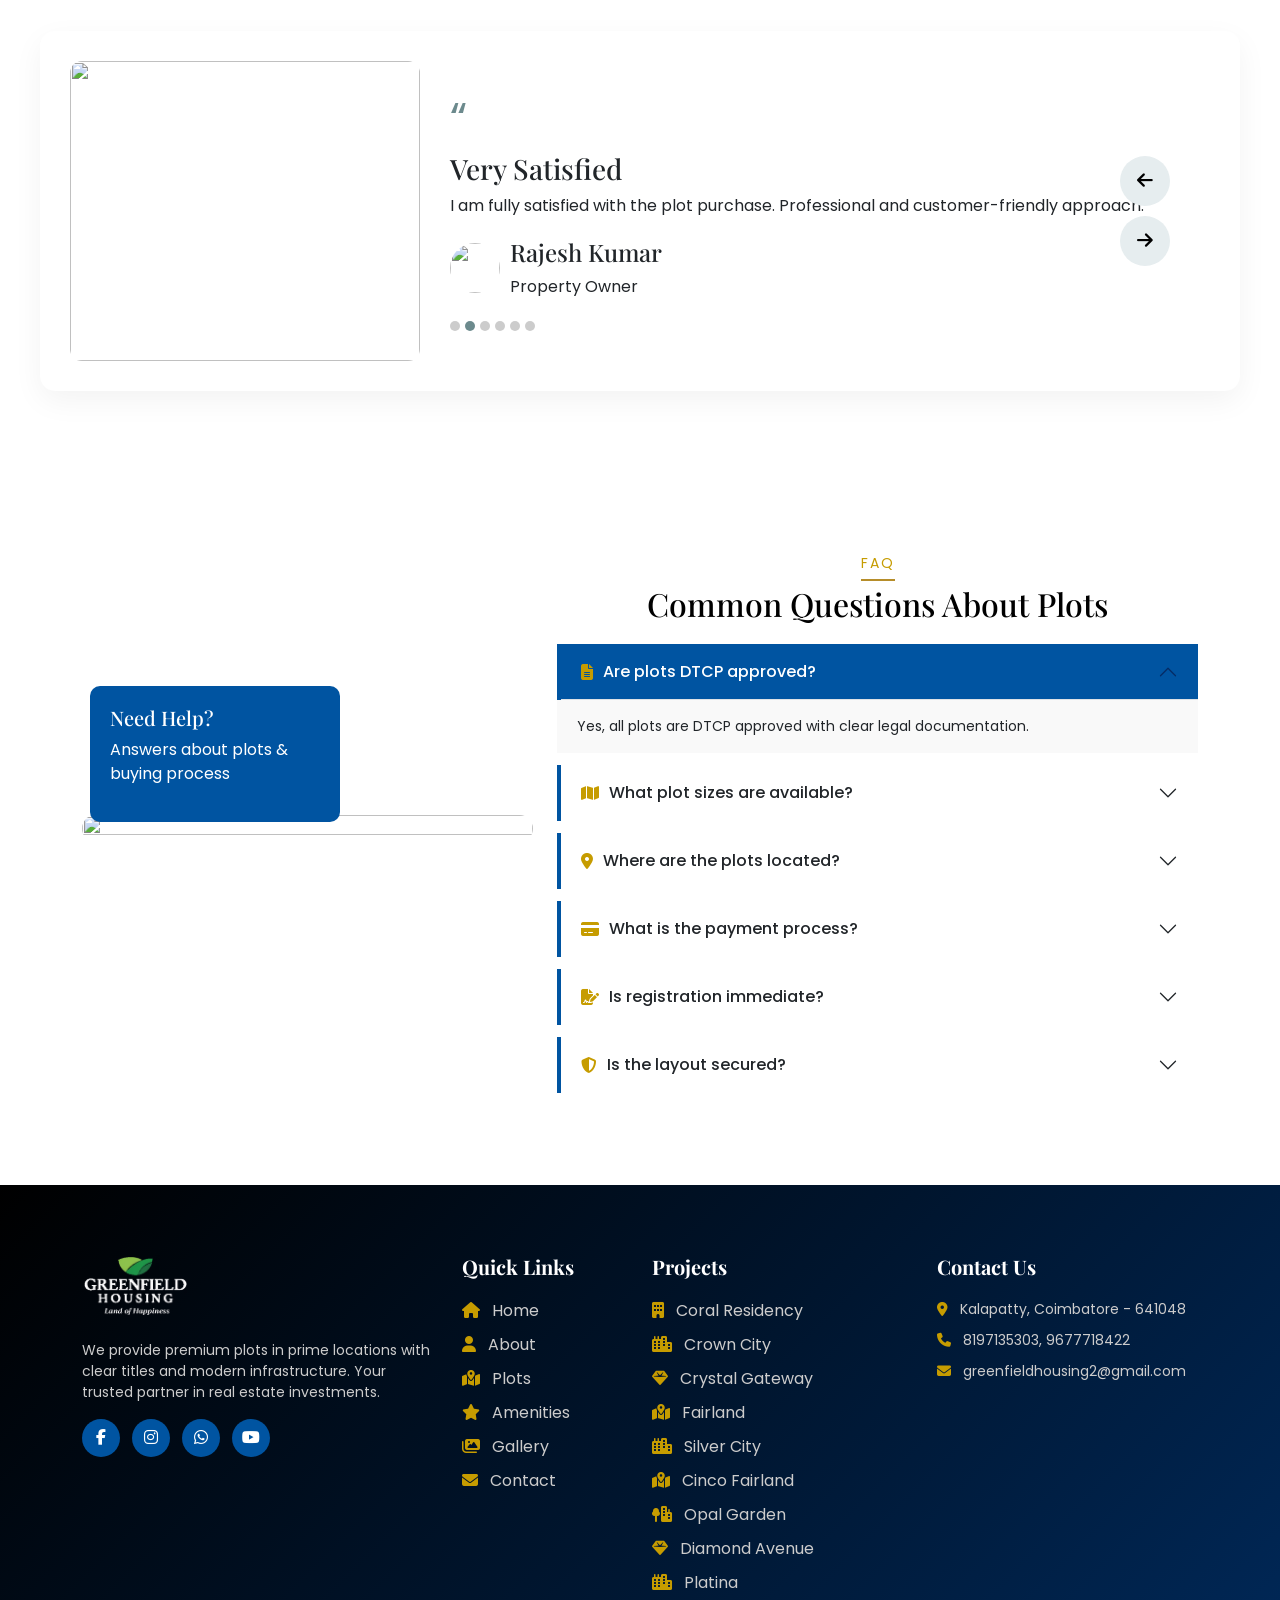
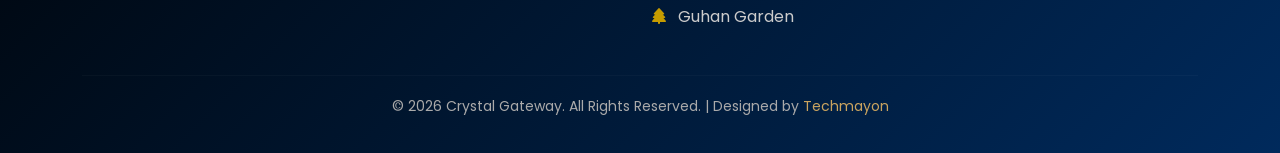
==== commit e35246cb: "dsd" ====
--- a/index.html
+++ b/index.html
@@ -173,7 +173,7 @@
         <div class="plot-main">
           <ul class="plot-slider">
         
-            <li class="plot-item" style="background-image: url('https://img.freepik.com/free-photo/aerial-view-rural-landscape-crops-field_23-2148346099.jpg?t=st=1774430512~exp=1774434112~hmac=799fd93ecb0332b1b24bc41453e8ab217762493e308951813b8cb13ea31f80ba&w=2000')">
+            <li class="plot-item" style="background-image: url('./images/aerial-view.avif')">
               <div class="plot-content">
                 <h2 class="plot-title">Premium DTCP Approved Plots</h2>
                 <p class="plot-desc">Invest in high-growth locations with clear titles and immediate registration.</p>
@@ -184,7 +184,7 @@
 
 
         
-            <li class="plot-item" style="background-image: url('https://static.wixstatic.com/media/60b717_e3458c6e980748a88ced46d2c367e603~mv2.jpg/v1/fill/w_1901,h_1043,al_c,q_90,usm_0.66_1.00_0.01,enc_avif,quality_auto/60b717_e3458c6e980748a88ced46d2c367e603~mv2.jpg')">
+            <li class="plot-item" style="background-image: url('./images/cysral.avif')">
               <div class="plot-content">
                 <h2 class="plot-title">Plots Near Highway</h2>
                 <p class="plot-desc">Prime plots with easy road access, perfect for residential and commercial use.</p>
@@ -192,7 +192,7 @@
               </div>
             </li>
         
-            <li class="plot-item" style="background-image: url('https://img.freepik.com/premium-photo/public-thai-forest-temple_33745-719.jpg?w=2000')">
+            <li class="plot-item" style="background-image: url('./images/public-thai.jpg')">
               <div class="plot-content">
                 <h2 class="plot-title">Gated Community Layout</h2>
                 <p class="plot-desc">Secure plots with street lights, drainage, and wide roads.</p>
@@ -235,11 +235,11 @@
     <!-- LEFT SIDE -->
     <div class="about-images" data-aos="fade-down">
 
-      <img class="img-big" src="https://img.freepik.com/premium-photo/land-sale-realtors-hands-with-contract_1106493-282776.jpg" loading="lazy">
-
-      <img class="img-small" src="https://img.freepik.com/premium-photo/modern-home-exterior-with-wooden-architecture-surrounded-by-nature-growth-generated-by-artificial-intelligence_188544-96646.jpg" loading="lazy" data-aos="zoom-in" data-aos-delay="200">
-
-      <img class="img-small" src="https://img.freepik.com/premium-photo/land-sale-realtors-hands-with-contract_1106493-282720.jpg" loading="lazy" data-aos="zoom-in" data-aos-delay="400">
+      <img class="img-big" src="./images/owner.jpeg" loading="lazy">
+
+      <img class="img-small" src="./images/modern.avif" loading="lazy" data-aos="zoom-in" data-aos-delay="200">
+
+      <img class="img-small" src="./images/land-sale.avif" loading="lazy" data-aos="zoom-in" data-aos-delay="400">
 
 
 
@@ -709,12 +709,12 @@
 
     <div class="gallery-grid">
       
-      <div class="gallery-item" data-aos="zoom-in">
+      <!-- <div class="gallery-item" data-aos="zoom-in">
         <img src="./images/owner.jpeg"
              loading="lazy"
              alt="DTCP approved residential plots layout view"
              title="Residential Plot Layout">
-      </div>
+      </div> -->
 
       <div class="gallery-item" data-aos="zoom-in">
         <img src="./images/poster1.jpeg"
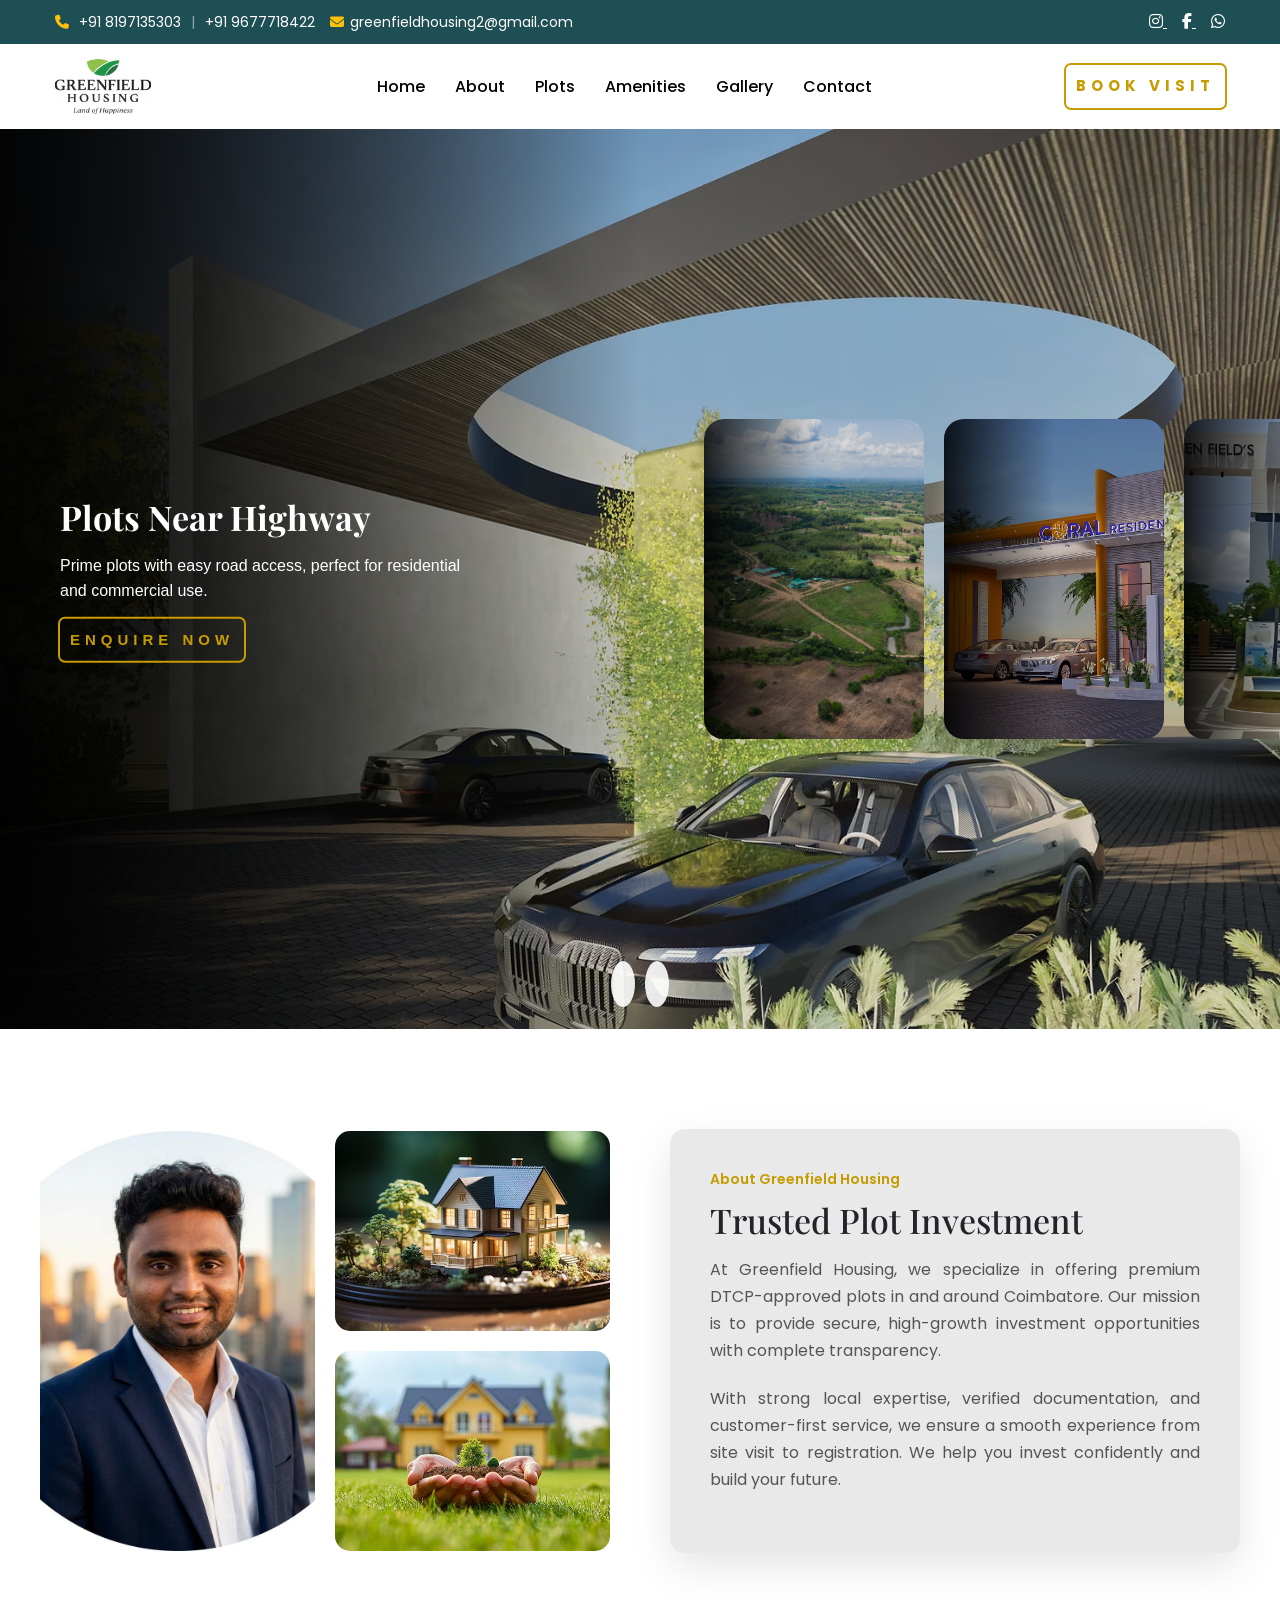
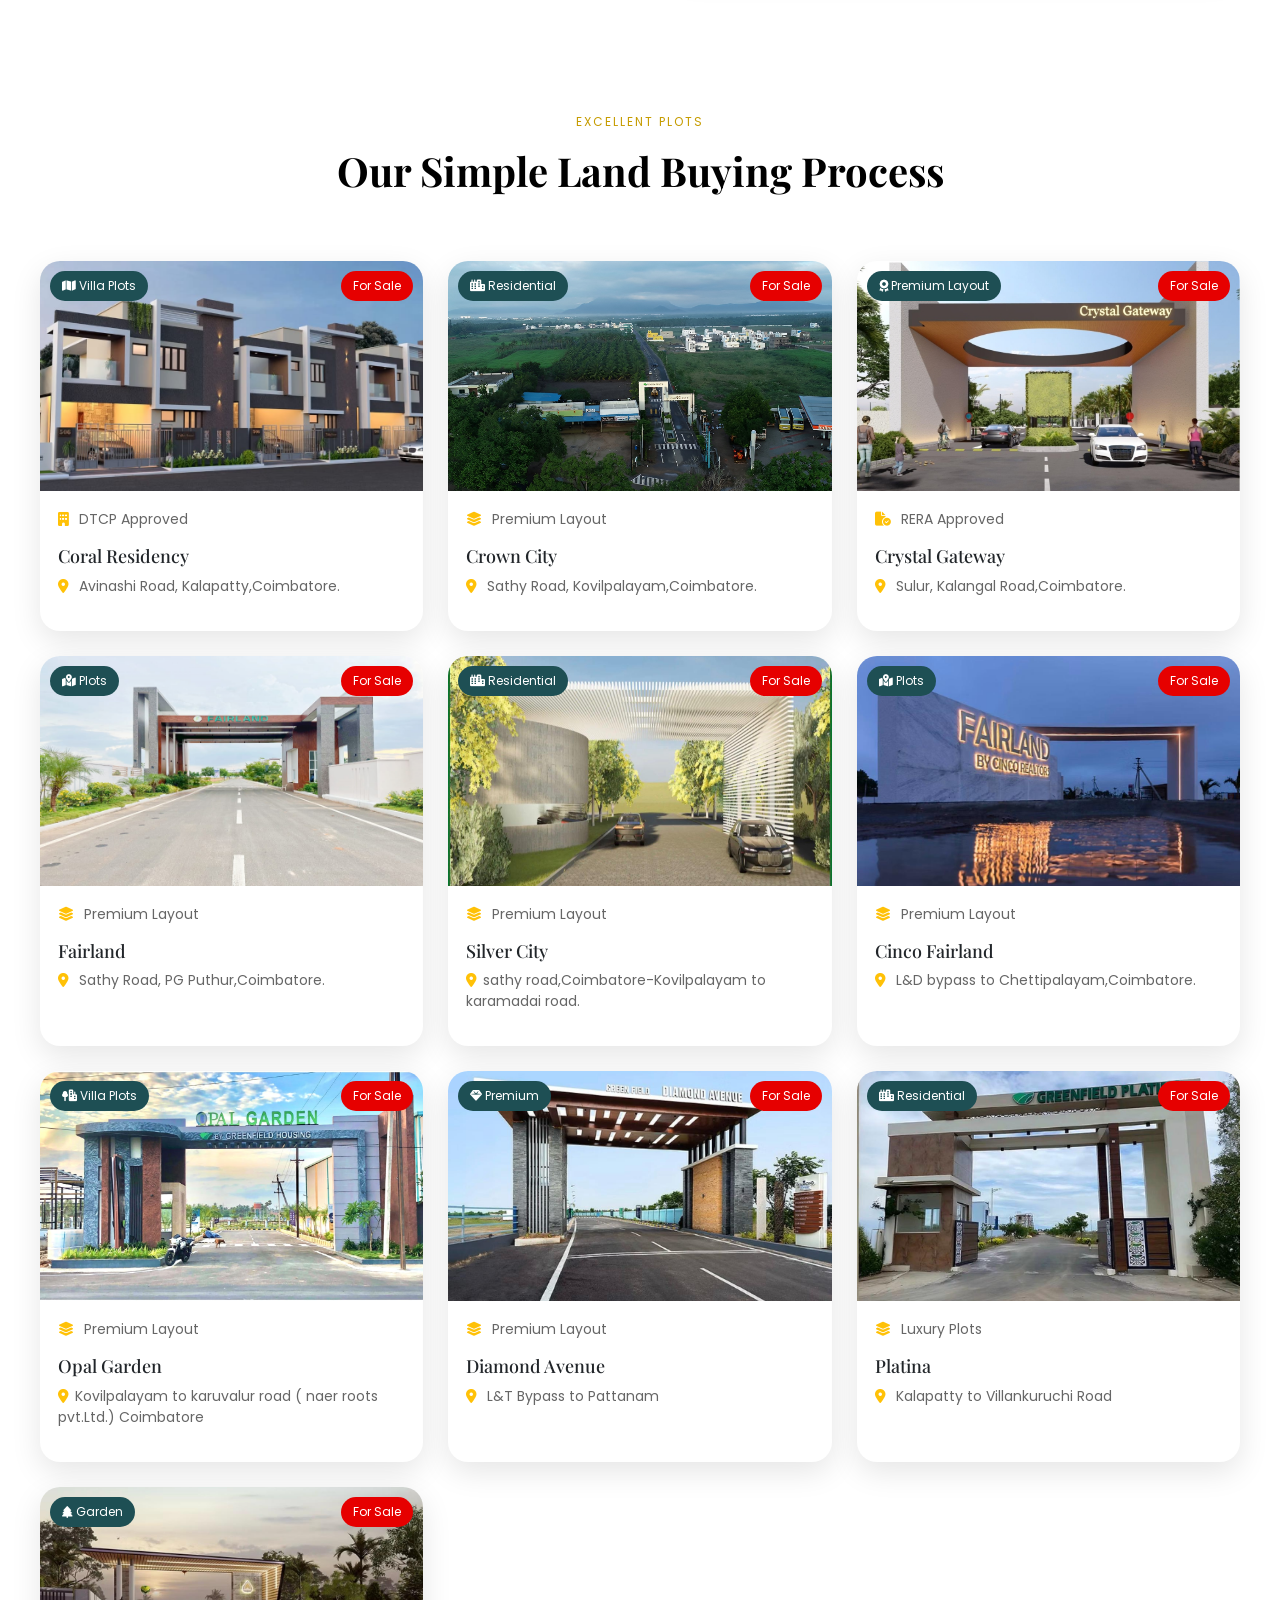
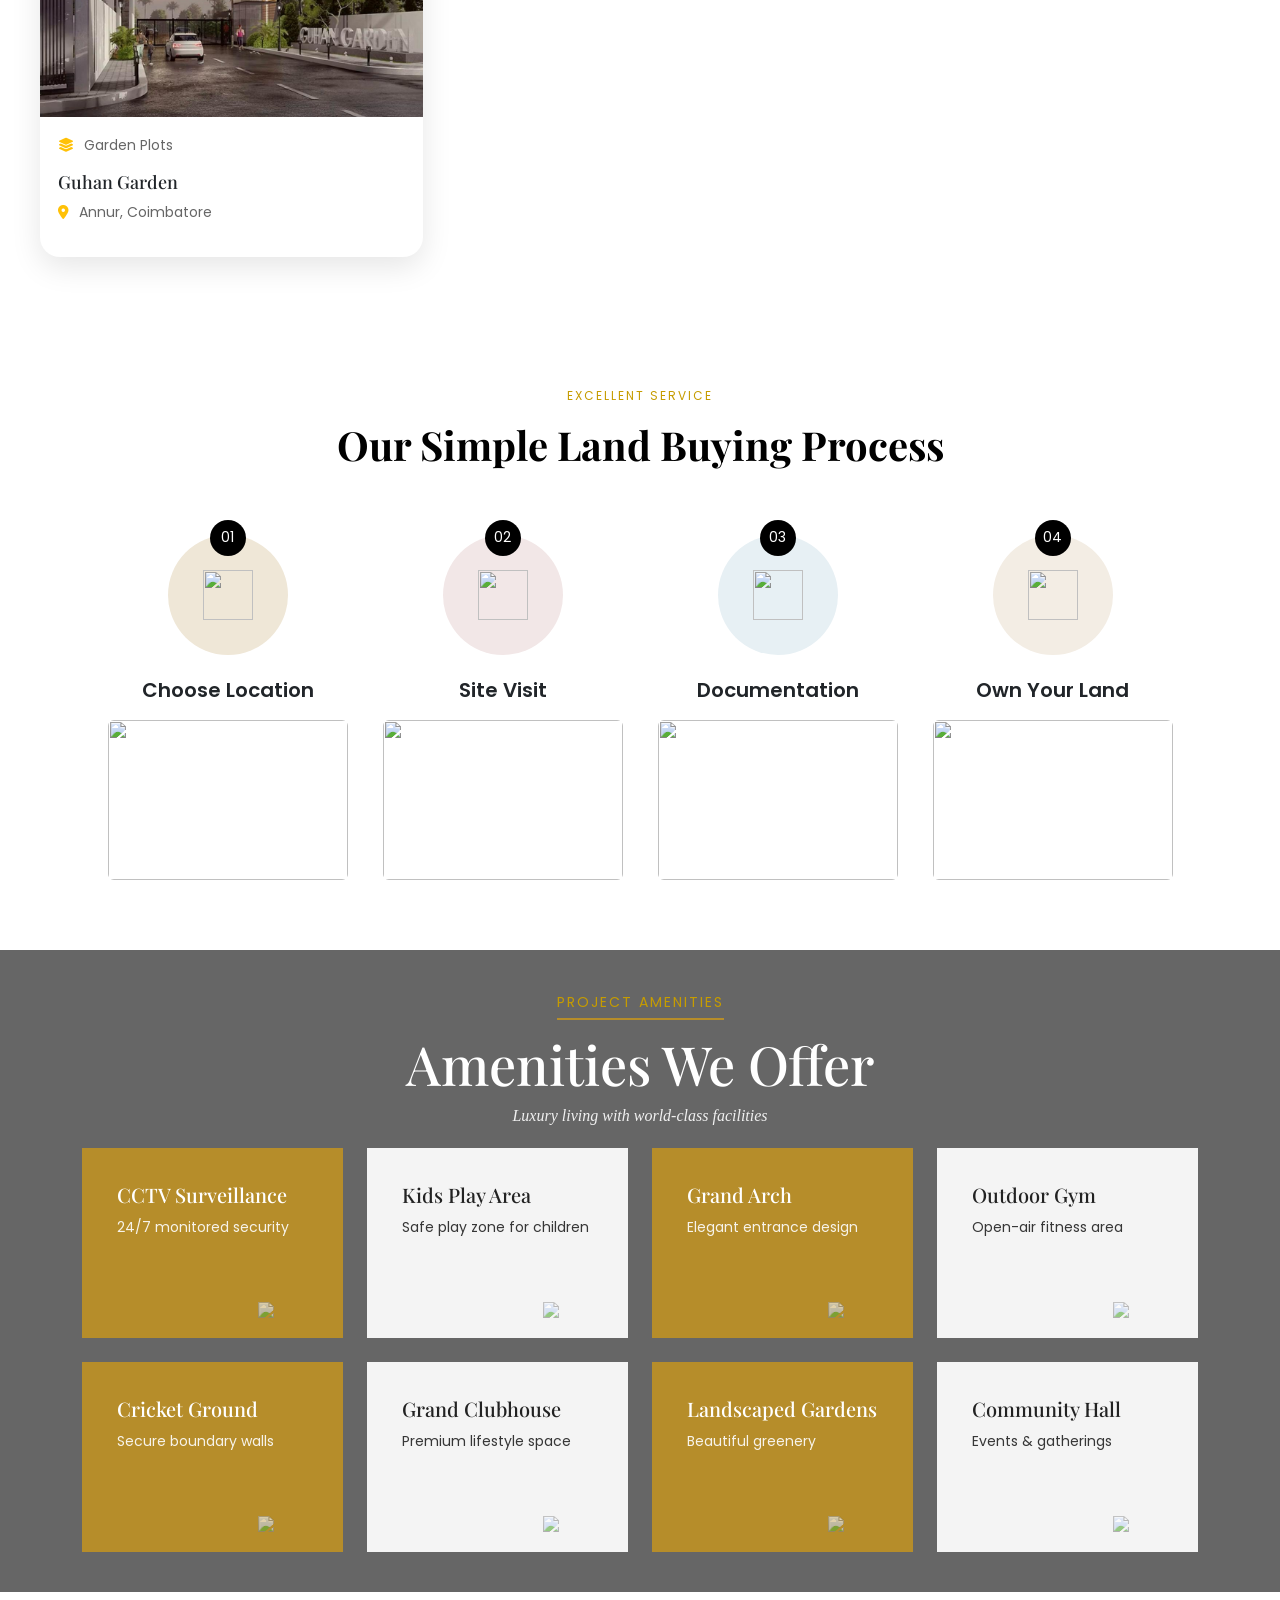
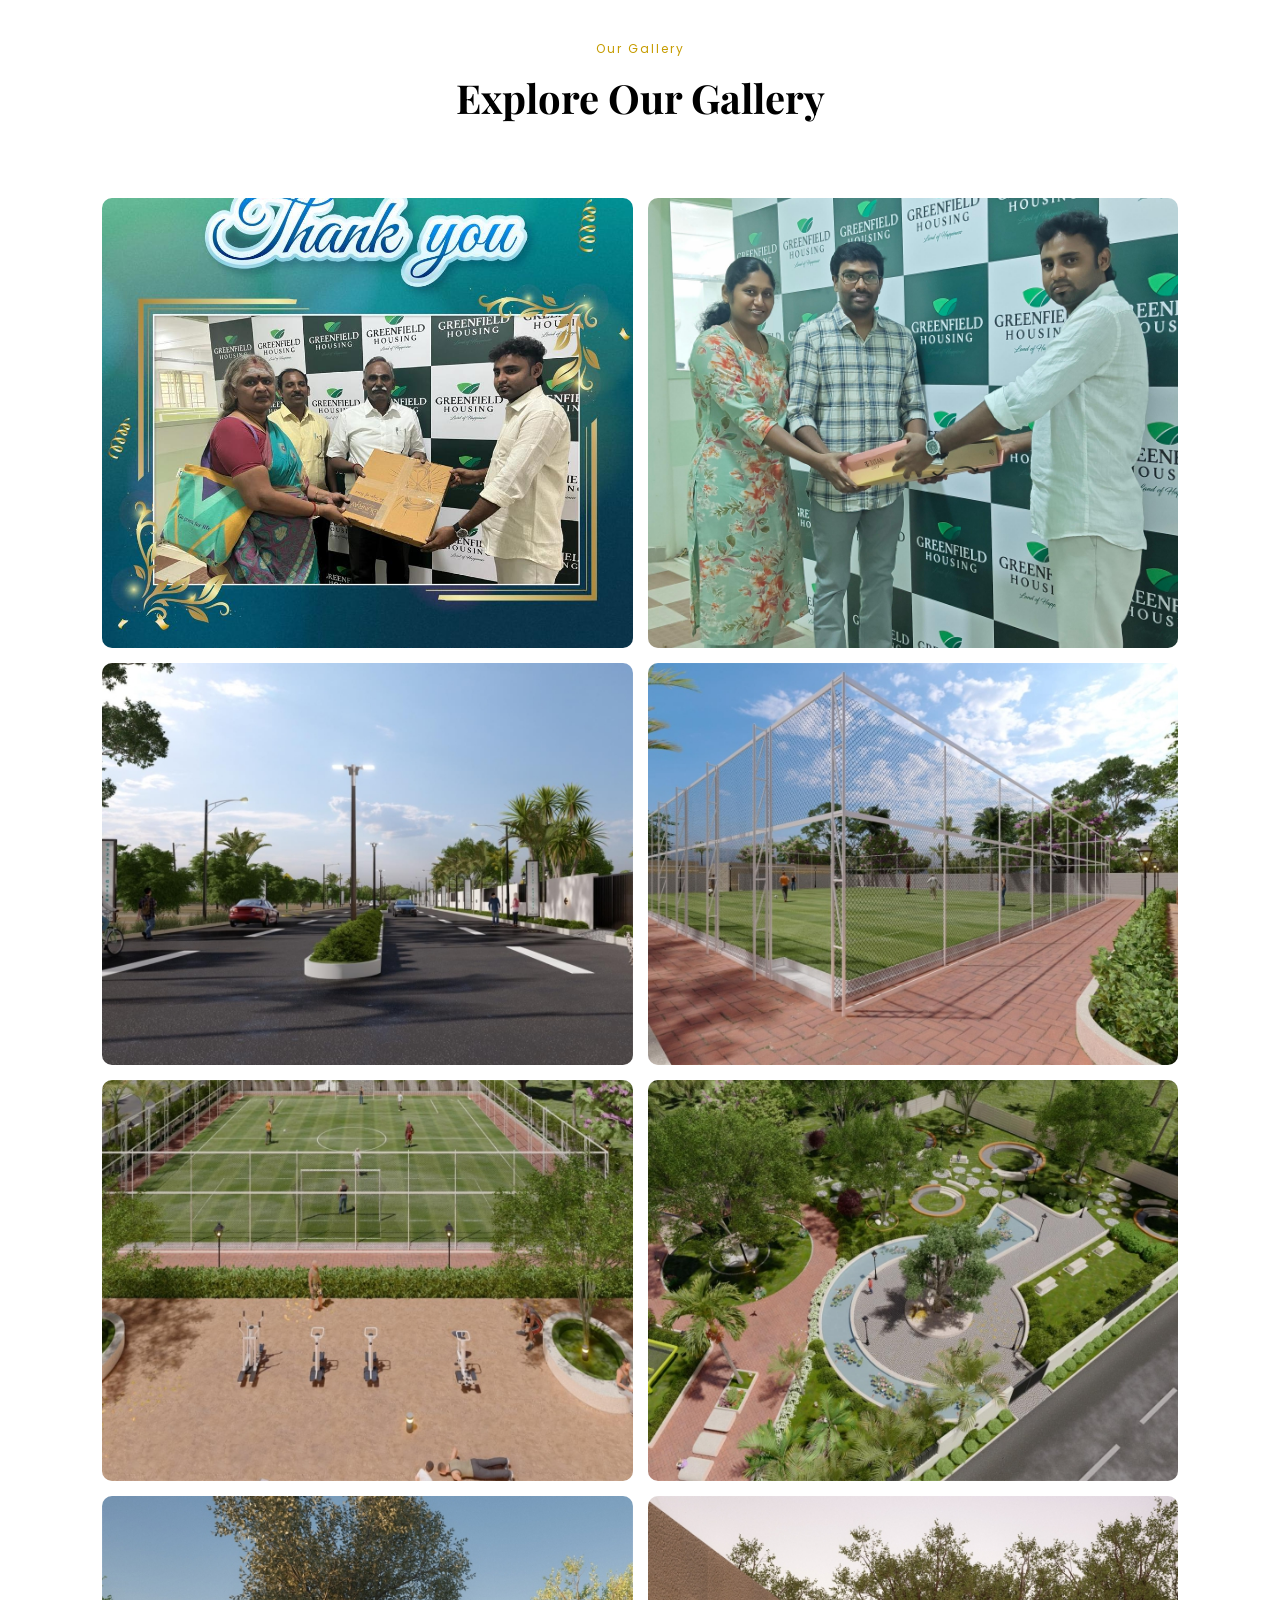
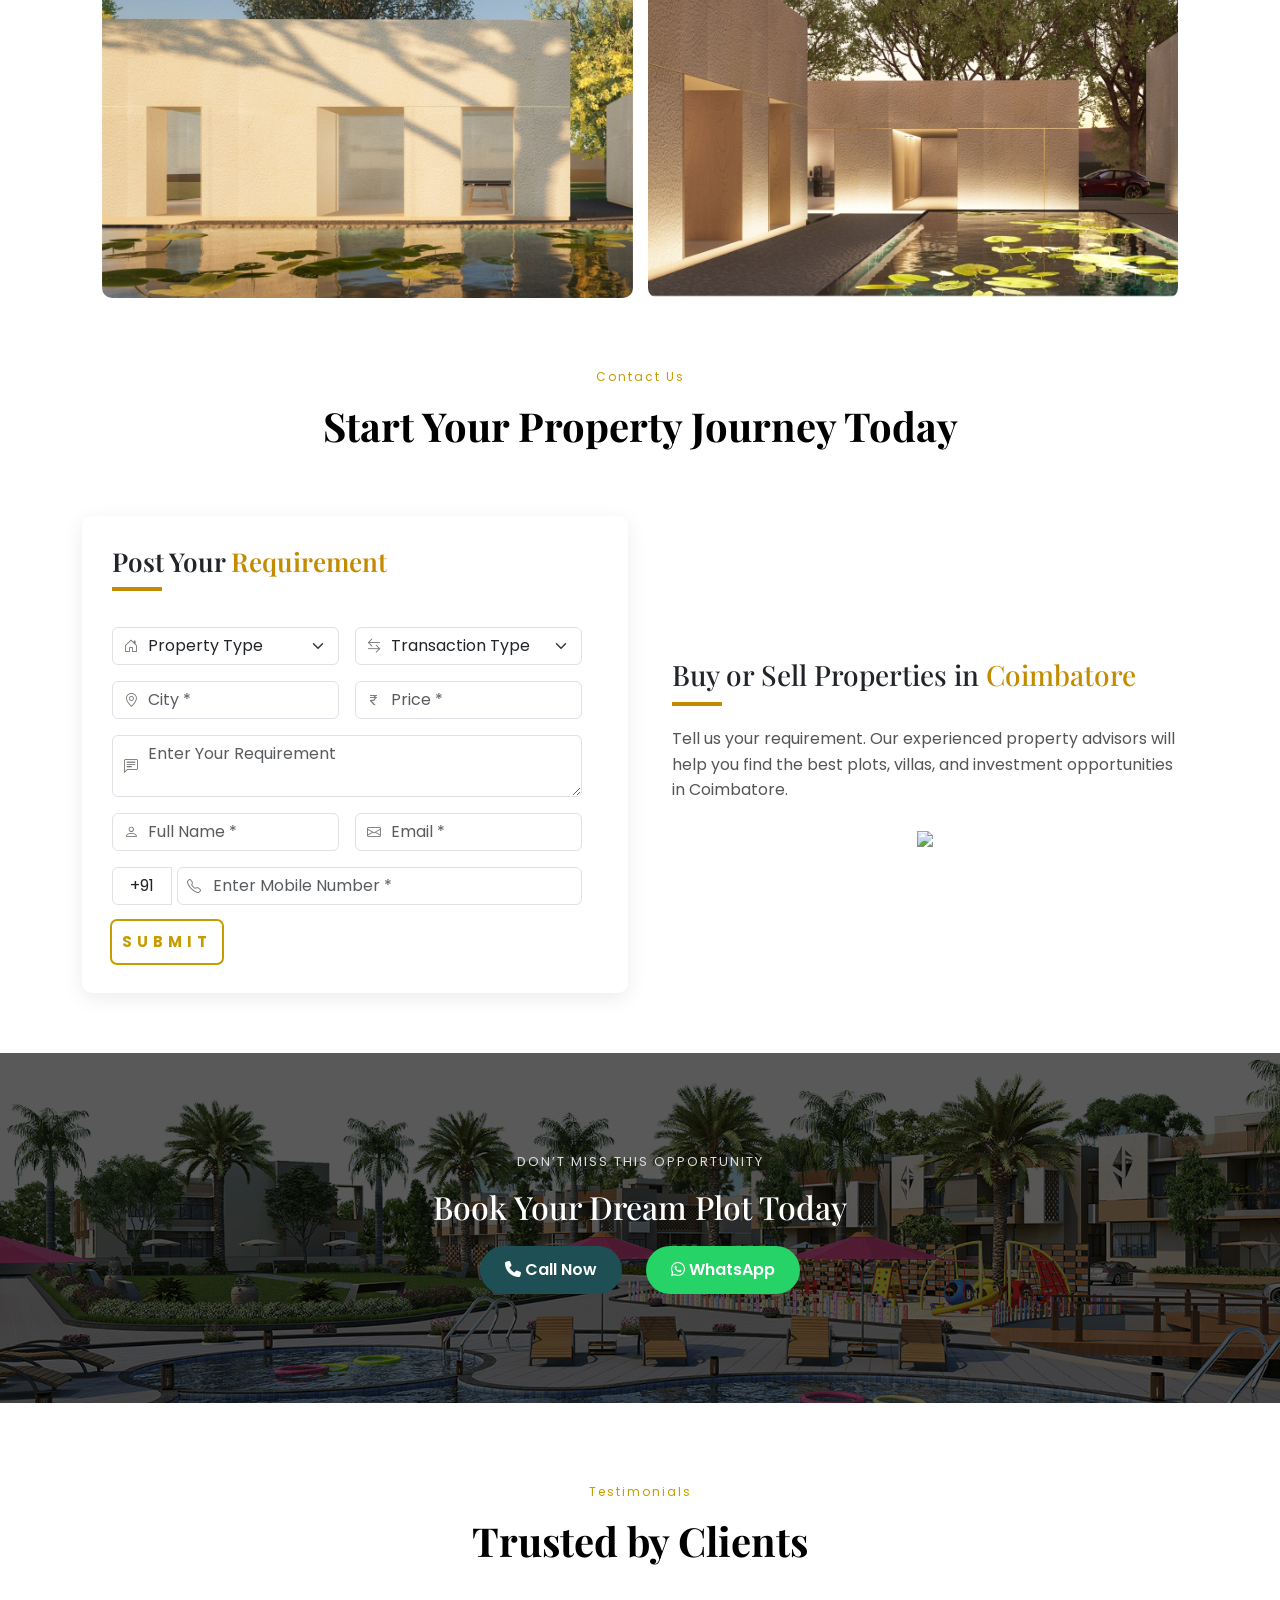
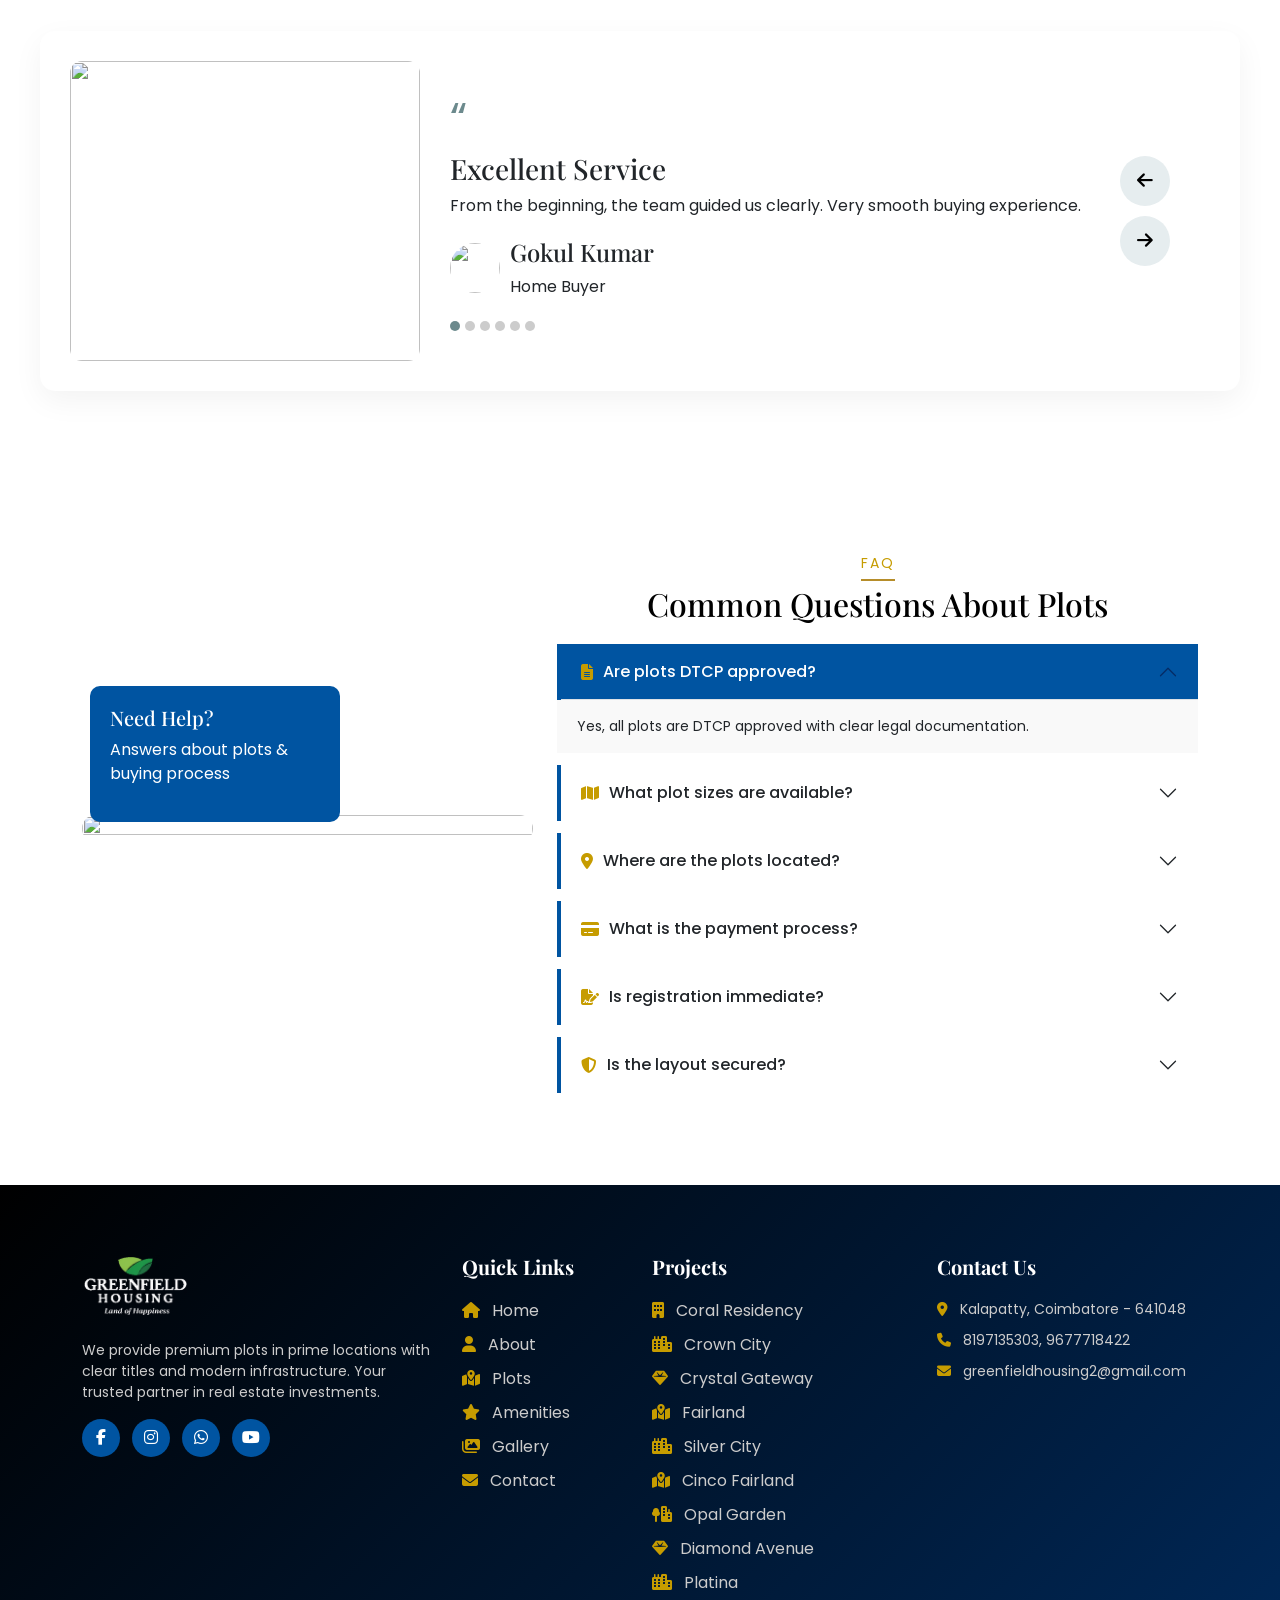
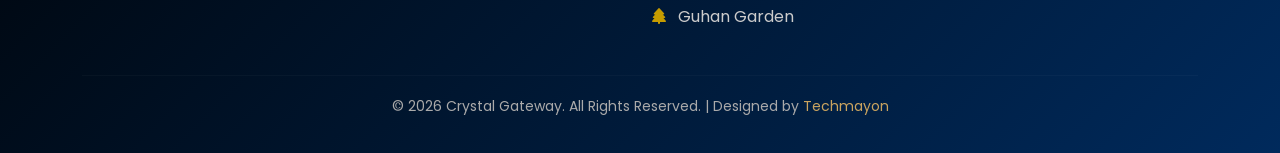
==== commit f51911ee: "dsasd" ====
--- a/index.html
+++ b/index.html
@@ -1147,12 +1147,24 @@
         Your trusted partner in real estate investments.
       </p>
 
-      <div class="footer-social" data-aos="fade-up">
-        <a href="#"><i class="fab fa-facebook-f"></i></a>
-        <a href="#"><i class="fab fa-instagram"></i></a>
-        <a href="#"><i class="fab fa-whatsapp"></i></a>
-        <a href="#"><i class="fab fa-youtube"></i></a>
-      </div>
+     <!-- Footer Social Icons -->
+<div class="footer-social" data-aos="fade-up">
+  <a href="https://www.facebook.com/share/1FKBu92VYJ/" target="_blank">
+    <i class="fab fa-facebook-f"></i>
+  </a>
+
+  <a href="https://www.instagram.com/prasanthrealtorcbe" target="_blank">
+    <i class="fab fa-instagram"></i>
+  </a>
+
+  <a href="https://wa.me/918197135303?text=Hi%20Greenfield%20Housing,%20I%20am%20interested%20in%20your%20plots.%20Please%20share%20more%20details." target="_blank">
+    <i class="fab fa-whatsapp"></i>
+  </a>
+
+  <a href="https://www.youtube.com/" target="_blank">
+    <i class="fab fa-youtube"></i>
+  </a>
+</div>
     </div>
   </div>
 <!-- QUICK LINKS -->
